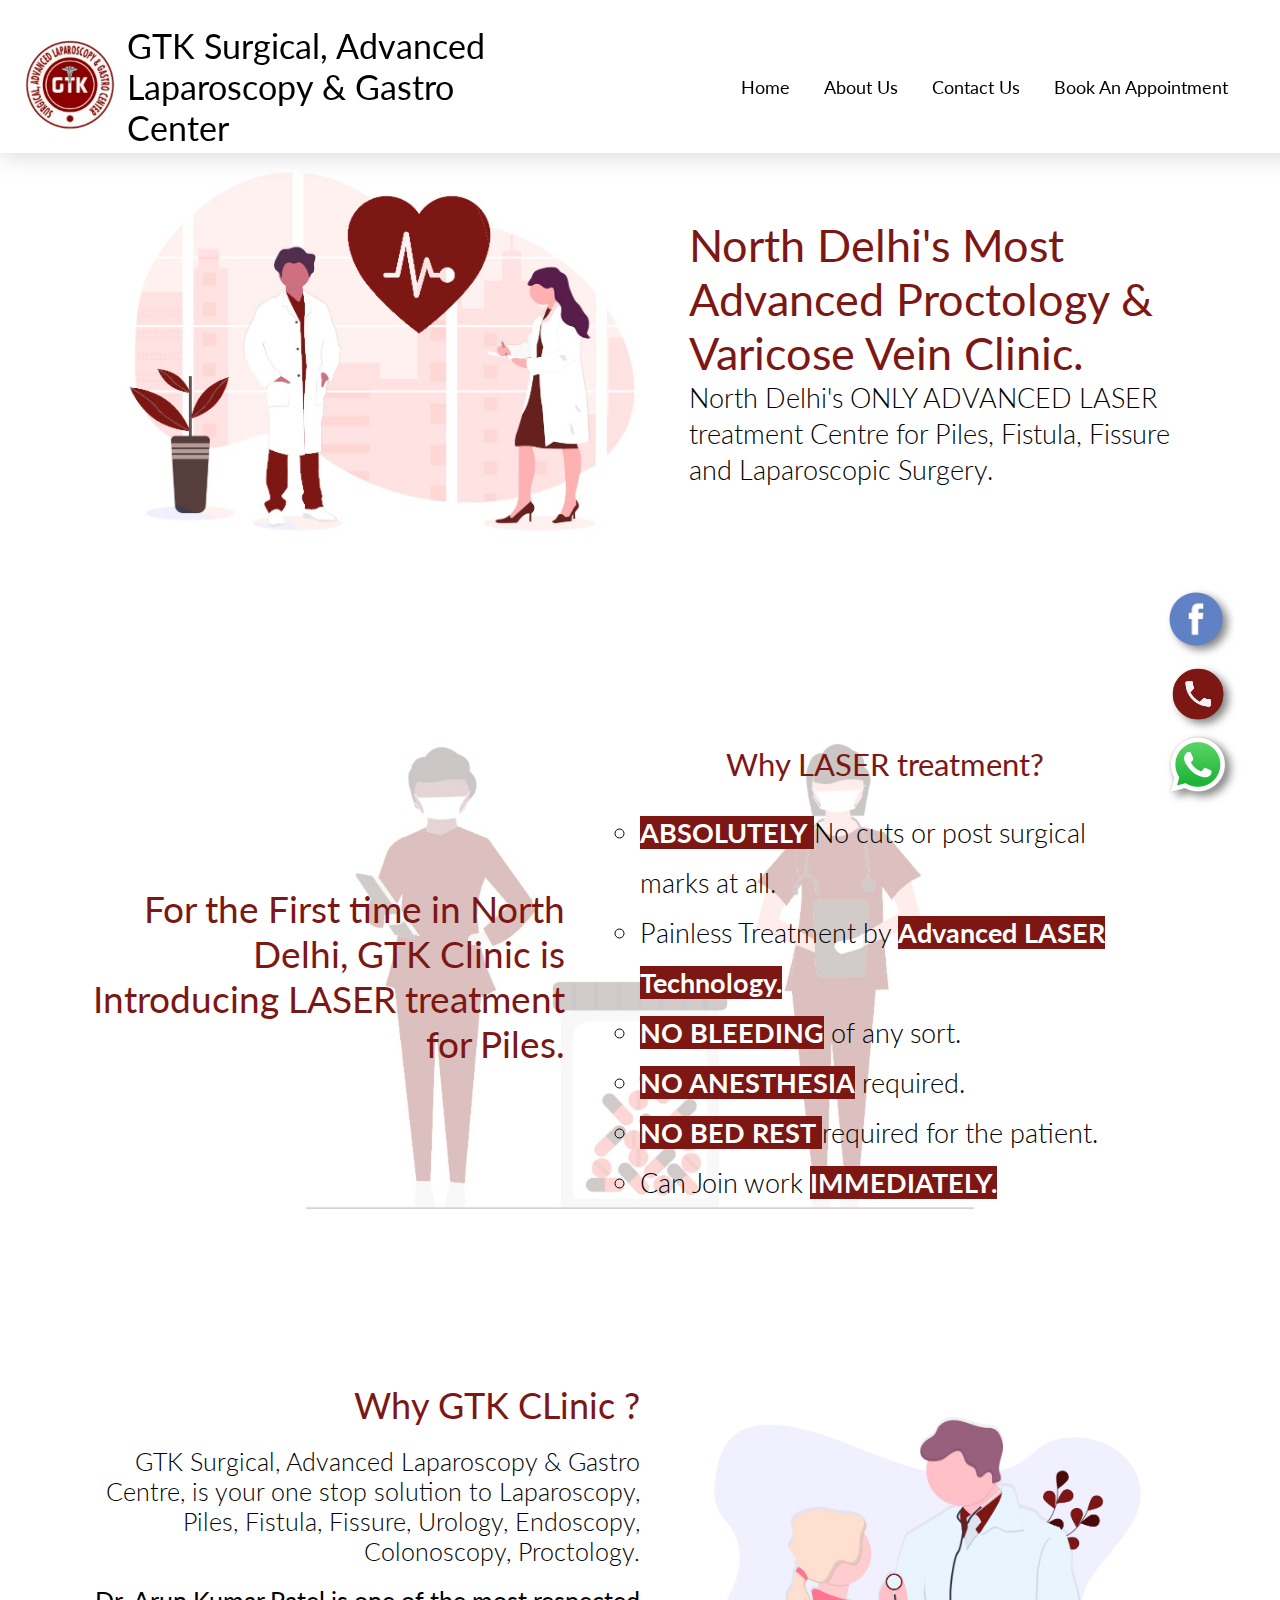
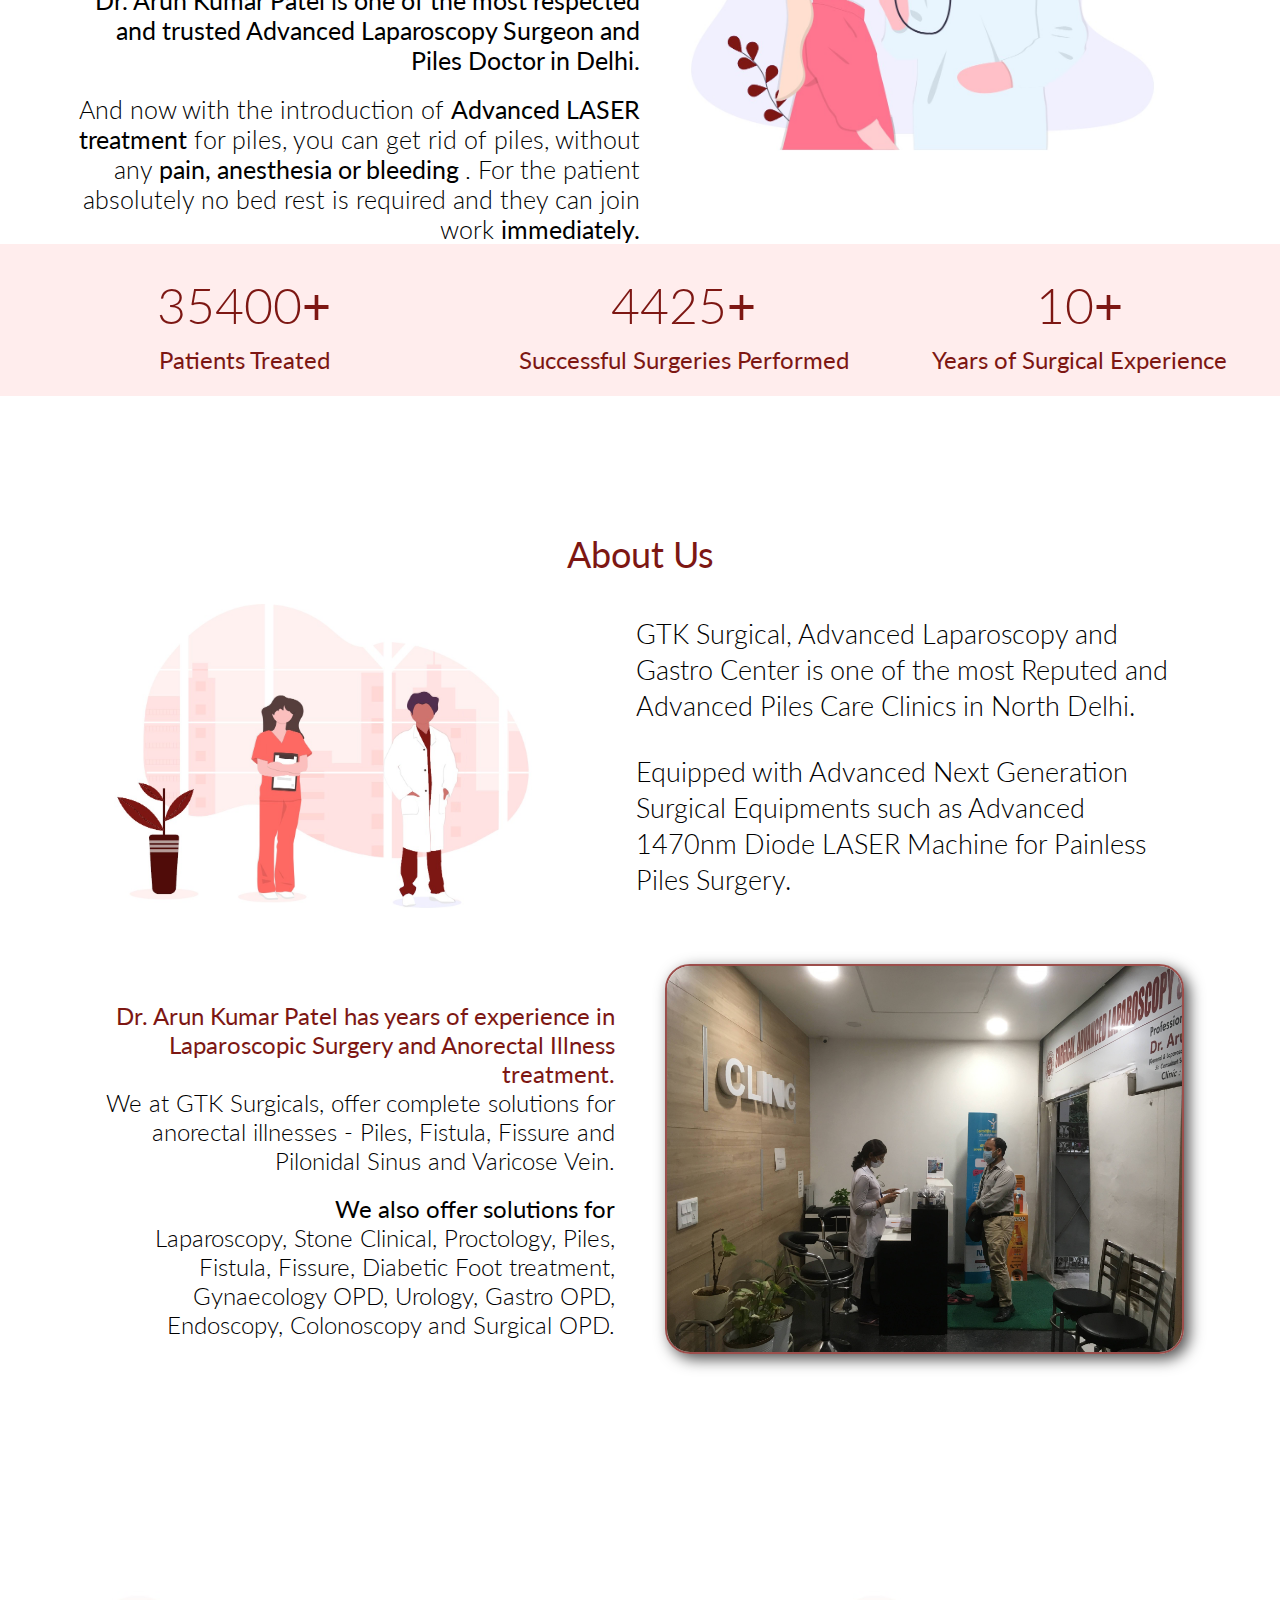
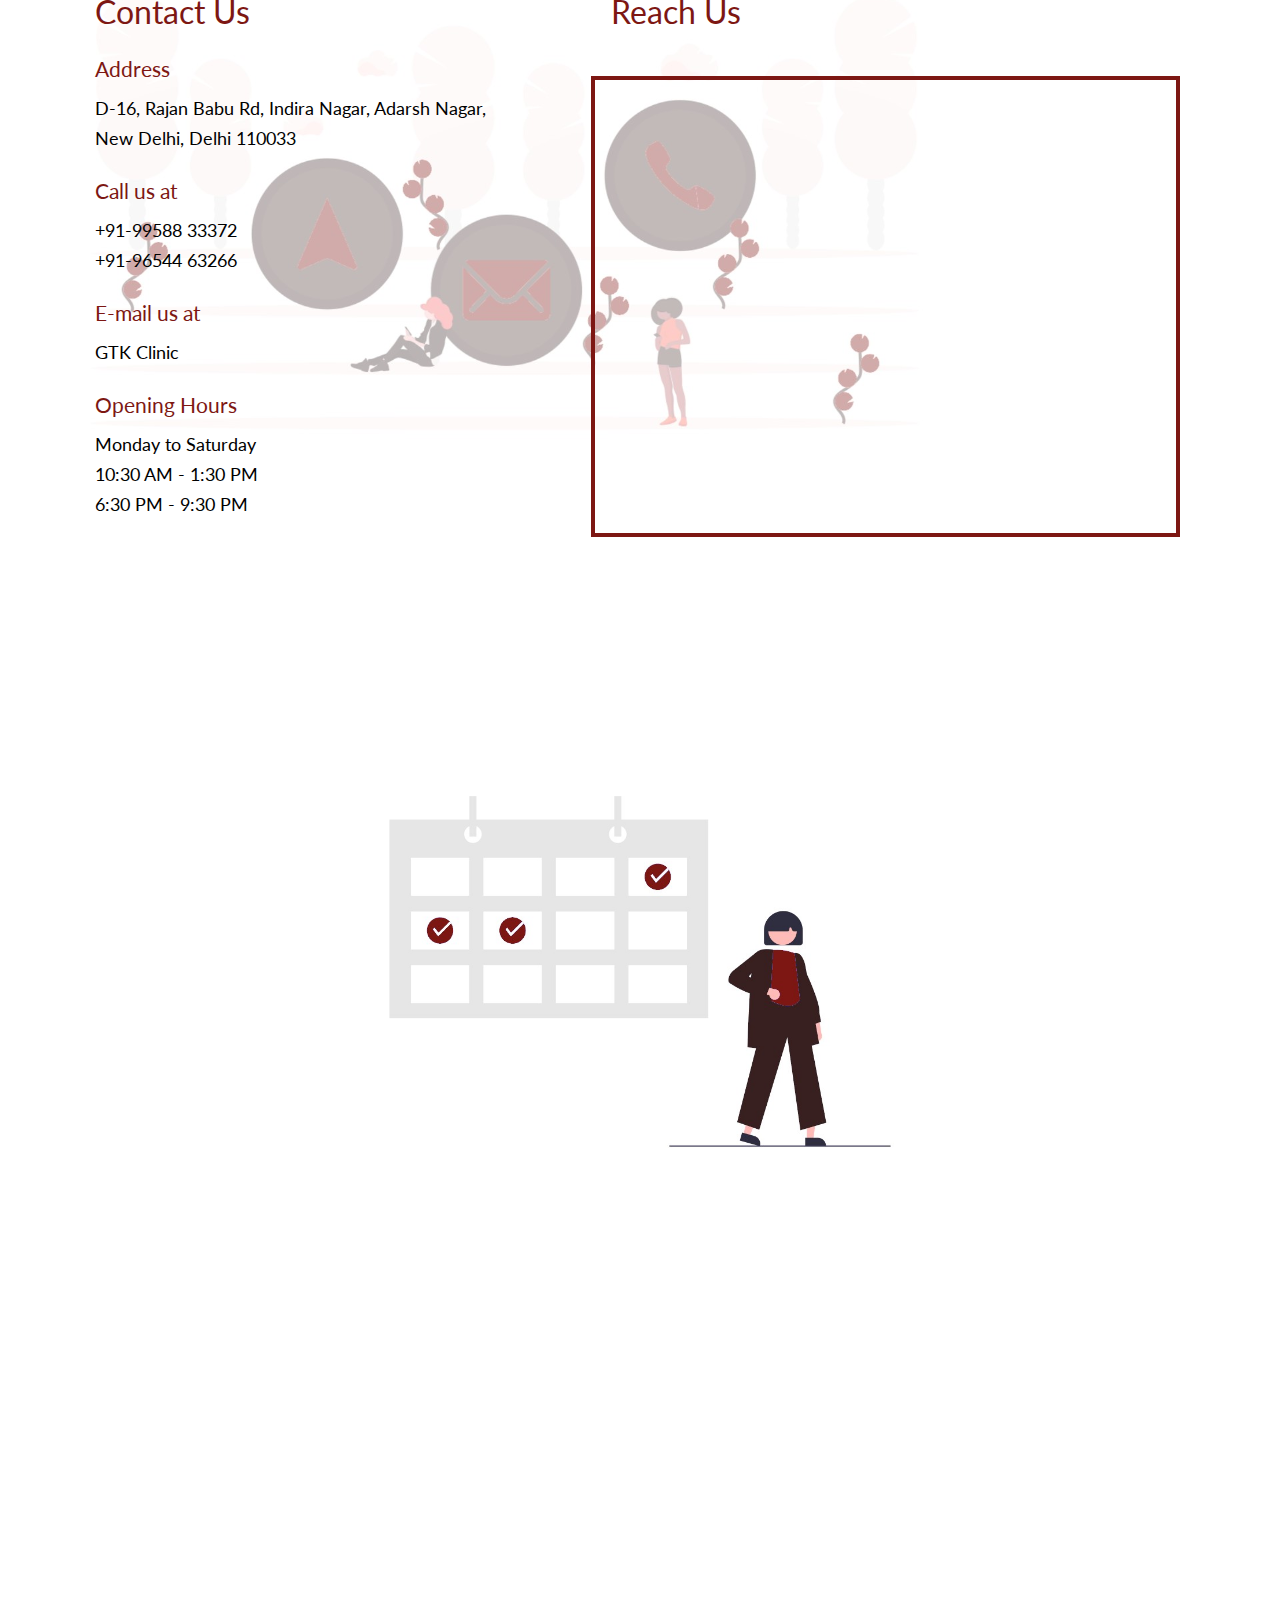
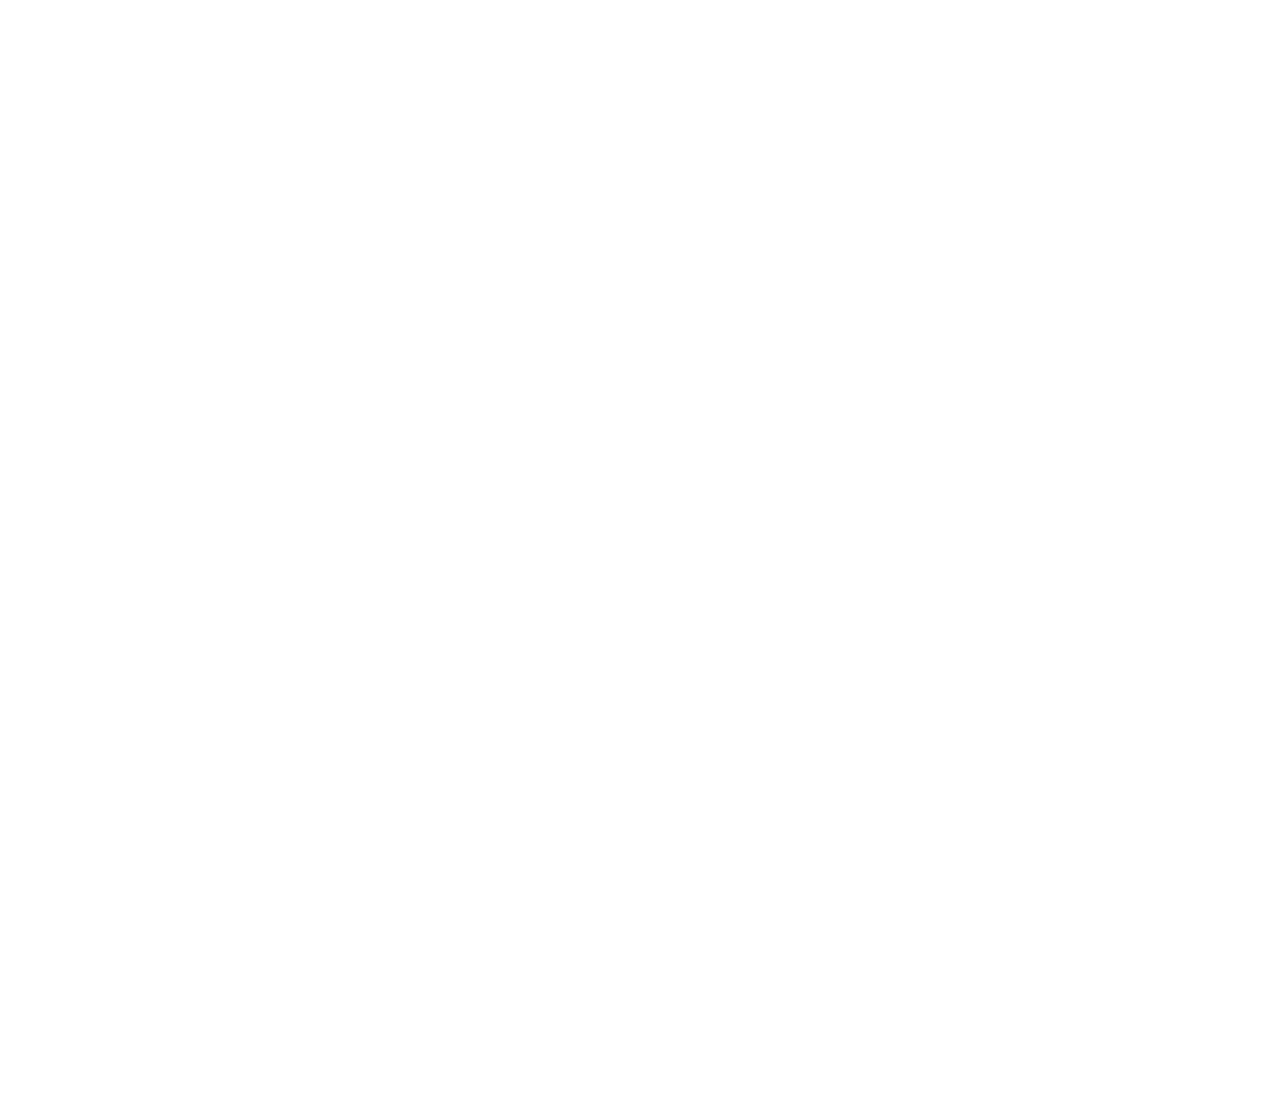
==== index.html @ ca964837 "update" ====
<!DOCTYPE html>
<html lang="en">

<head>
    <meta charset="UTF-8">
    <meta http-equiv="X-UA-Compatible" content="IE=edge">
    <meta name="viewport" content="width=device-width, initial-scale=1.0">
    <title>GTK Surgical, Advanced Laparoscopy & Gastro Center</title>
    <meta name="description" content="North Delhi's ONLY ADVANCED LASER treatment Centre for Piles, Fistula, Fissure and Laparoscopic Surgery.">
    <link rel="preconnect" href="https://fonts.googleapis.com">
    <link rel="preconnect" href="https://fonts.gstatic.com" crossorigin>
    <link href="https://fonts.googleapis.com/css2?family=Lato:wght@300;400;700&display=swap" rel="stylesheet">
    <link rel="stylesheet" href="./CSS/style.css">
</head>

<body>
    <nav class="navbar">
        <div class="logo">
            <img src="./img/logo.png" alt="">
        </div>
        <div class="logo-text">
            <h1>GTK Surgical, Advanced Laparoscopy & Gastro Center</h1>
        </div>
        <ul class="nav-list v-class-resp">
            <li><a href="#home">Home</a></li>
            <li><a href="#about">About Us</a></li>
            <!-- <li><a href="#events">Events</a></li> -->
            <li><a href="#contact">Contact Us</a></li>
            <li><a href="#book-d">Book An Appointment</a></li>
        </ul>
        <div id="burger">
            <!-- Open -->
            <div class="line"></div>
            <div class="line"></div>
            <div class="line"></div>
        </div>
    </nav>

    <div id="sidebar">
        <span id="close">
            <div class="line-s"></div>
            <div class="line-s"></div>
            <div class="line-s"></div>
        </span>
        <ul class="v-class-resp">
            <li><a href="#home">Home</a></li>
            <li><a href="#about">About Us</a></li>
            <!-- <li><a href="#events">Events</a></li> -->
            <li><a href="#contact">Contact Us</a></li>
            <li><a href="#book-m">Book An Appointment</a></li>
        </ul>
    </div>

    <div class="whatsapp">
        <a href="https://wa.me/919818085784" target="_blank"><img src="./img/WhatsApp.svg.png" alt=""></a>
    </div>
    <div class="Call">
        <a href="tel:+919818085784" target="_blank"><img src="./img/CALL-2.png" alt=""></a>
    </div>
    <div class="Facebook">
        <a href="https://www.facebook.com/GTKSurgicals" target="_blank"><img src="./img/Fb.png" alt=""></a>
    </div>

    <section id="home">
        <div class="home-container">
            <div class="home-container-1">
                <div class="home-container-1-content">
                    <h1>North Delhi's Most Advanced Proctology & Varicose Vein Clinic.</h1>
                    <p>North Delhi's ONLY ADVANCED LASER treatment Centre for Piles, Fistula, Fissure and Laparoscopic Surgery.</p>
                </div>
                <div class="home-container-1-img"><img src="./img/undraw_medicine_b1ol_red.jpg" alt=""></div>
            </div>
            <div class="home-container-2">
                <div class="home-container-2-head">
                    <h1>For the First time in North Delhi, GTK Clinic is Introducing LASER treatment for Piles.</h1>
                </div>
                <div class="home-container-2-pointers">
                    <h1>Why LASER treatment?</h1>
                    <ul class="home-2-pointers">
                        <li><span class="red-highlight-bold"> ABSOLUTELY </span>No cuts or post surgical marks at all.
                        </li>
                        <li>Painless Treatment by <span class="red-highlight-bold">Advanced LASER Technology.</span>
                        </li>
                        <li><span class="red-highlight-bold">NO BLEEDING</span> of any sort.</li>
                        <li><span class="red-highlight-bold">NO ANESTHESIA</span> required.</li>
                        <li><span class="red-highlight-bold">NO BED REST </span>required for the patient.</li>
                        <li>Can Join work <span class="red-highlight-bold">IMMEDIATELY.</span></li>
                    </ul>
                </div>
            </div>
            <div class="home-container-3">
                <div class="home-container-3-img"><img src="./img/undraw_doctor_kw5l_red.jpg" alt=""></div>
                <div class="home-container-3-content">
                    <h1>Why GTK CLinic ?</h1>
                    <br>
                    <p>GTK Surgical, Advanced Laparoscopy & Gastro Centre, is your one stop solution to Laparoscopy,
                        Piles, Fistula, Fissure, Urology, Endoscopy, Colonoscopy, Proctology.</p>
                    <br>
                    <p>
                        <b>Dr. Arun Kumar Patel is one of the most respected and trusted Advanced Laparoscopy Surgeon
                            and Piles Doctor in Delhi.</b>
                    </p>
                    <br>
                    <p>
                        And now with the introduction of <b>Advanced LASER treatment</b> for piles, you can get rid of
                        piles, without any <b> pain, anesthesia or bleeding </b>. For the patient absolutely no bed rest
                        is required and they can join work <b>immediately.</b>
                    </p>
                </div>
            </div>
        </div>
    </section>

    <div class="content">
        <div class="counter-content">
            <div class="counter-numerical">
                <div class="value" akhi="40000">0</div>
                <p>+</p>
            </div>
            <p>Patients Treated</p>
        </div>
        <div class="counter-content">
            <div class="counter-numerical">
                <div class="value" akhi="5000">0</div>
                <p>+</p>
            </div>
            <p>Successful Surgeries Performed</p>
        </div>
        <div class="counter-content">
            <div class="counter-numerical">
                <div class="value" akhi="10">0</div>
                <p>+</p>
            </div>
            Years of Surgical Experience
        </div>
    </div>


    <section id="about">
        <div class="about-container">
            <div class="about-container-1">
                <div class="about-1-header">
                    <h1>About Us</h1>
                    <div class="about-1-header-container">
                        <div class="about-1-header-container-img"><img src="./img/undraw_doctors_hwty_red.jpg" alt="">
                        </div>
                        <div class="about-1-header-container-text">
                            <p>GTK Surgical, Advanced Laparoscopy and Gastro Center is one of the most Reputed and Advanced Piles Care Clinics in North Delhi.</p>
                            <p>
                                Equipped with Advanced Next Generation Surgical Equipments such as Advanced 1470nm Diode LASER Machine for Painless Piles Surgery.
                            </p>
                        </div>
                    </div>
                </div>
            </div>
            <div class="about-container-2">
                <div class="about-2-content">
                    <p class="hline">
                        <b>
                            Dr. Arun Kumar Patel has years of experience in Laparoscopic Surgery and Anorectal Illness
                            treatment.
                        </b>
                    </p>
                    <p>
                        We at GTK Surgicals, offer complete solutions for anorectal illnesses - Piles, Fistula, Fissure
                        and Pilonidal Sinus and Varicose Vein.
                    </p>
                    <br>
                    <p>
                        <b>We also offer solutions for</b><br>
                        Laparoscopy, Stone Clinical, Proctology, Piles, Fistula, Fissure, Diabetic Foot treatment, Gynaecology OPD, Urology, Gastro OPD, Endoscopy, Colonoscopy and Surgical OPD.
                    </p>
                </div>
                <div class="about-2-slideshow">
                    <!-- Slideshow container -->
                    <div class="slideshow-container">

                        <!-- Full-width images with number and caption text -->
                        <div class="mySlides fade">
                            <!-- <div class="numbertext">1 / 3</div> -->
                            <img src="./img/IMG_3422.JPG" style="width:100%">
                            <!-- <div class="text">Caption Text</div> -->
                        </div>

                        <div class="mySlides fade">
                            <!-- <div class="numbertext">2 / 3</div> -->
                            <img src="./img/IMG_3421_c.jpg" style="width:100%">
                            <!-- <div class="text">Caption Two</div> -->
                        </div>

                        <div class="mySlides fade">
                            <!-- <div class="numbertext">3 / 3</div> -->
                            <img src="./img/IMG_3419.JPG" style="width:100%">
                            <!-- <div class="text">Caption Three</div> -->
                        </div>
                        <div class="mySlides fade">
                            <!-- <div class="numbertext">3 / 3</div> -->
                            <img src="./img/IMG_3420.JPG" style="width:100%">
                            <!-- <div class="text">Caption Three</div> -->
                        </div>

                        <!-- Next and previous buttons -->
                        <!-- <a class="prev" onclick="plusSlides(-1)">&#10094;</a> -->
                        <!-- <a class="next" onclick="plusSlides(1)">&#10095;</a>  -->
                    </div>
                    <br>

                    <!-- The dots/circles -->
                    <!-- <div style="text-align:center">
                        <span class="dot" onclick="currentSlide(1)"></span>
                        <span class="dot" onclick="currentSlide(2)"></span>
                        <span class="dot" onclick="currentSlide(3)"></span>
                    </div> -->
                </div>
            </div>
            <div class="about-container-3"></div>
        </div>
    </section>


    <section id="contact">
        <div class="contact-container">
            <div class="contact-content">
                <div class="contact-content-left">
                    <div class="left-header">
                        <h1>Contact Us</h1>
                    </div>
                    <div class="address">
                        <p>
                        <h3>Address</h3>
                        </p>
                        <p>D-16, Rajan Babu Rd, Indira Nagar, Adarsh Nagar, New Delhi, Delhi 110033</p>
                    </div>
                    <div class="phone">
                        <p>
                        <h3>Call us at</h3>
                        </p>
                        <p><a href="tel:+91-99588 33372">+91-99588 33372</a></p>
                        <p><a href="tel:+91-96544 63266">+91-96544 63266</a></p>
                    </div>
                    <div class="email">
                        <p>
                        <h3>E-mail us at</h3>
                        </p>
                        <p><a href="mailto:gtkclinic@gmail.com">GTK Clinic</a></p>
                    </div>
                    <div class="clinic-timings">
                        <p>
                        <h3>Opening Hours</h3>
                        </p>
                        <p>Monday to Saturday</p>
                        <p>10:30 AM - 1:30 PM</p>
                        <p>6:30 PM - 9:30 PM</p>
                    </div>

                </div>
                <div class="contact-content-right">
                    <div class="map-header">
                        <h1>Reach Us</h1>
                    </div>
                    <div class="map"><iframe
                            src="https://www.google.com/maps/embed?pb=!1m18!1m12!1m3!1d3499.0577802603107!2d77.16928825044468!3d28.717819186880586!2m3!1f0!2f0!3f0!3m2!1i1024!2i768!4f13.1!3m3!1m2!1s0x390d017f45d0a50b%3A0x5ab792e0870e520f!2sGTK%20Surgical%20%26%20Advance%20Laproscopic%20Center!5e0!3m2!1sen!2sin!4v1617884193124!5m2!1sen!2sin"
                            width="630" height="450" style="border:0;" allowfullscreen="" loading="lazy"></iframe></div>
                </div>
            </div>
        </div>
    </section>


    <section id="book-d">
        <div class="book-container-1"><img src="./img/undraw_Online_calendar_re_wk3t_red.jpg" alt=""></div>
        <div class="book-container-2"><iframe
                src="https://docs.google.com/forms/d/e/1FAIpQLSe1_l9ccn4W47VpkXUBAE_i2mpVIe5h_scZCco3mriJLt4jww/viewform?embedded=true"
                width="1280" height="1500" frameborder="0" marginheight="0" marginwidth="0"></iframe></div>
    </section>
    <section id="book-m">
        <div class="book-container-1"><img src="./img/undraw_Online_calendar_re_wk3t_red.jpg" alt=""></div>
        <div class="book-container-2"><iframe
                src="https://docs.google.com/forms/d/e/1FAIpQLSe1_l9ccn4W47VpkXUBAE_i2mpVIe5h_scZCco3mriJLt4jww/viewform?embedded=true"
                width="300" height="1800" frameborder="0" marginheight="0" marginwidth="0"></iframe></div>
    </section>

    <script src="./Script/script.js"></script>
</body>

</html>
---- CSS/style.css ----
* {
  margin: 0;
  padding: 0;
  font-family: "Lato", sans-serif;
  font-weight: 400;
}
html {
  scroll-behavior: smooth;
}
html a {
  text-decoration: none;
  color: black;
}
::selection {
  color: white;
  background: rgb(125, 23, 19);
}
.red-highlight-bold {
  color: white;
  background-color: rgb(125, 23, 19);
  font-weight: 700;
}

/* NAVBAR */

.navbar {
  display: flex;
  /* border: 2px solid red; */
  width: 100%;
  align-items: center;
  padding: 25px 45px 5px 25px;
  position: fixed;
  background-color: rgb(255, 255, 255);
  top: 0;
  z-index: 5;
  box-shadow: 0px 0px 25px rgb(209, 208, 208);
}
.logo{
  width: 110px;
  /* border: 2px solid green; */
}
.logo img {
  width: 90px;
  align-items: center;
  /* z-index: 8; */
}
.nav-list a {
  cursor: pointer;
  color: black;
  text-decoration: none;
  text-align: center;
  justify-content: center;
  border: 2px solid rgba(255, 255, 255, 0);
  font-size: 18px;
  padding: 5px 5px 7px 5px;
  margin: 3px 10px;
  border-radius: 5px;
  transition: all 0.3s;
}
.nav-list a:hover {
  color: white;
  background-color: rgb(125, 23, 19);
}
.nav-list {
  padding-right: 60px;
  display: flex;
  width: 100%;
  justify-content: flex-end;
  /* border: 2px solid green; */
}
.nav-list li {
  list-style: none;
  /* border: 2px solid pink; */
}
.logo-text h1 {
  padding: 0 0 0 12px;
  font-size: 34px;
  font-weight: 400;
}
#burger {
  display: none;
}
#sidebar {
  display: none;
}

/* WHATSAPP CHAT */
.whatsapp {
  width: 64px;
  position: fixed;
  bottom: 100px;
  right: 50px;
  z-index: 5;
}
.whatsapp img {
  width: 100%;
  filter: drop-shadow(5px 4px 4px #3b3b3b9f);
}

/* CALL ICON */
.Call {
  width: 64px;
  position: fixed;
  bottom: 171px;
  right: 50px;
  z-index: 5;
}
.Call img {
  width: 100%;
  filter: drop-shadow(5px 4px 4px #3b3b3b9f);
}

/* Facebook ICON */
.Facebook {
  width: 72px;
  position: fixed;
  bottom: 242px;
  right: 48px;
  z-index: 5;
}
.Facebook img {
  width: 100%;
  filter: drop-shadow(5px 4px 4px #3b3b3b9f);
}

/* HOME SECTION */
#home {
  /* border: 2px solid red; */
  /* height: 400px; */
  padding-top: 136px;
}
.home-container {
  padding: 0 75px 0 75px;
}
.home-container-1 {
  display: flex;
  flex-direction: row-reverse;
}
.home-container-1-content {
  display: flex;
  flex-direction: column;
  text-align: left;
  /* align-items: right; */
  justify-content: center;
  width: 100%;
}
.home-container-1-content h1 {
  font-size: 45px;
  color: rgb(125, 23, 19);
}
.home-container-1-content p {
  font-weight: 300;
  font-size: 27px;
  line-height: 36px;
}
/* .home-container-1-img{
    border: 2px solid green;
    width: 50%;
} */
.home-container-1-img img {
  width: 100%;
}

.home-container-2 {
  /* border: 2px solid red; */
  background-image: url("/img/Web_Photo_Editor.jpg");
  background-position: center;
  background-repeat: no-repeat;
  background-size: 75%;
  display: flex;
  padding: 100px 0 100px 0;
  /* flex-direction: row-reverse; */
  /* height: 5000px; */
}
.home-container-2-head {
  /* border: 2px solid red; */
  display: flex;
  justify-content: center;
  text-align: right;
  align-items: center;
  width: 100%;
}
.home-container-2-head h1 {
  font-size: 37px;
  color: #7d1713;
}
.home-container-2-pointers {
  display: flex;
  flex-direction: column;
  width: 100%;
  padding: 75px;
  align-items: center;
  justify-content: center;
}
.home-container-2-pointers h1 {
  font-size: 31px;
  color: rgb(125, 23, 19);
  padding-bottom: 25px;
}
.home-2-pointers li {
  font-size: 27px;
  line-height: 50px;
  font-weight: 300;
  list-style: circle;
}

.home-container-3 {
  display: flex;
  flex-direction: row-reverse;
}
.home-container-3-img {
  /* border: 2px solid black; */
  width: 100%;
}
.home-container-3-img img {
  width: 100%;
}
.home-container-3-content {
  display: flex;
  flex-direction: column;
  justify-content: right;
  align-items: right;
  width: 100%;
  text-align: right;
}
.home-container-3-content h1 {
  font-size: 36px;
  color: rgb(125, 23, 19);
}
.home-container-3-content p {
  font-size: 25px;
  font-weight: 300;
}

/* CSS Counter */
.content {
  display: flex;
  justify-content: center;
  align-items: center;
  background: rgb(255, 237, 237);
  /* height: 120px; */
}
.value {
  font-size: 50px;
  display: block;
  font-weight: 300;
  color: #7d1713;
}
.counter-numerical {
  font-size: 50px;
  display: flex;
  font-weight: 300;
  color: #7d1713;
  margin: 10px 140px;
}
.counter-content {
  text-align: center;
  font-size: 24px;
  color: rgb(125, 23, 19);
  margin-top: 21px;
  margin-bottom: 22px;
}

/* ABOUT SECTION */
#about {
  /* border: 2px solid blue; */
  /* height: 400px; */
  padding-top: 136px;
}
.about-container {
  /* border: 2px solid red; */
  padding: 0 75px 10px 75px;
}
.about-1-header h1 {
  text-align: center;
  font-size: 36px;
  color: rgb(125, 23, 19);
}
.about-1-header-container {
  display: flex;
}
/* .about-1-header-container-img{
    border: 2px solid green;
    width: 50%;
} */
.about-1-header-container-img img {
  width: 100%;
}
.about-1-header-container-text {
  /* justify-content: center; */
  margin: 0 0 0 50px;
  display: flex;
  flex-direction: column;
  /* align-items: center; */
  justify-content: center;
}
.about-1-header-container-text p {
  font-weight: 300;
  font-size: 27px;
  line-height: 36px;
  margin: 15px;
}

.about-container-2 {
  /* border: 2px solid red; */
  display: flex;
  /* padding-top: 50px; */
}
/* * {box-sizing:border-box} */

.about-2-slideshow {
  width: 100%;
  padding: 25px;
  /* height: 1000px; */
}

/* Slideshow container */
.slideshow-container {
  width: 100%;
  position: relative;
  /* border: 2px solid green; */
  /* height: 1000px; */
  /* margin: auto; */
}
.slideshow-container img {
  box-shadow: 5px 5px 15px rgb(78, 77, 77);
  border: 2px solid rgba(125, 23, 19, 0.76);
  border-radius: 25px;
}

/* Hide the images by default */
.mySlides {
  display: none;
}

/* Next & previous buttons */
/* .prev, .next {
  cursor: pointer;
  position: absolute;
  top: 50%;
  width: auto;
  margin-top: -22px;
  padding: 16px;
  color: white;
  font-weight: bold;
  font-size: 18px;
  transition: 0.6s ease;
  border-radius: 0 3px 3px 0;
  user-select: none;
} */

/* Position the "next button" to the right */
/* .next {
  right: 0;
  border-radius: 3px 0 0 3px;
} */

/* On hover, add a black background color with a little bit see-through */
/* .prev:hover, .next:hover {
  background-color: rgba(0,0,0,0.8);
} */

/* Caption text */
/* .text {
  color: #f2f2f2;
  font-size: 15px;
  padding: 8px 12px;
  position: absolute;
  bottom: 8px;
  width: 100%;
  text-align: center;
} */

/* Number text (1/3 etc) */
/* .numbertext {
  color: #f2f2f2;
  font-size: 12px;
  padding: 8px 12px;
  position: absolute;
  top: 0;
} */

/* The dots/bullets/indicators */
/* .dot {
  cursor: pointer;
  height: 15px;
  width: 15px;
  margin: 0 2px;
  background-color: #bbb;
  border-radius: 50%;
  display: inline-block;
  transition: background-color 0.6s ease;
} */

/* .active, .dot:hover {
  background-color: #717171;
} */

/* Fading animation */
.fade {
  -webkit-animation-name: fade;
  -webkit-animation-duration: 1.5s;
  animation-name: fade;
  animation-duration: 1.5s;
}

@-webkit-keyframes fade {
  from {
    opacity: 0;
  }
  to {
    opacity: 1;
  }
}

@keyframes fade {
  from {
    opacity: 0;
  }
  to {
    opacity: 1;
  }
}

.about-2-content {
  /* border: 2px solid blue; */
  width: 100%;
  display: flex;
  flex-direction: column;
  justify-content: center;
  /* align-items: center; */
  padding: 25px;
}
.about-2-content p {
  font-size: 24px;
  font-weight: 300;
  text-align: right;
  /* border: 2px solid red; */
}
.hline {
  text-align: right;
  color: rgb(125, 23, 19);
  /* font-weight: bolder; */
  /* font-size: 26px; */
}

/* CONTACT SECTION */
#contact {
  /* border: 2px solid green; */
  /* height: 400px; */
  padding-top: 136px;
  background-image: url("/img/Untitledn.jpg");
  background-position: center;
  /* transform: scaleX(-1); */
  background-size: 100%;
  /* opacity: 0.5; */
}
/* .contact-container{
    border: 2px solid red;
    background-color: rgba(125, 23, 19, 0.137);
} */
.contact-content {
  display: flex;
  /* border: 2px solid red; */
  padding: 0 75px 25px 50px;
}
.contact-content-left {
  width: 40%;
  padding: 45px;
  /* border: 2px solid red; */
}
.left-header {
  /* border: 2px solid blue; */
  margin-bottom: 25px;
}
.left-header h1 {
  color: rgb(125, 23, 19);
  font-size: 32px;
  font-weight: 400;
}
.address {
  margin: 25px 0px;
  font-size: 18px;
}
.address p {
  line-height: 30px;
}
.address h3 {
  margin-bottom: 12px;
  color: rgb(125, 23, 19);
  font-size: 21px;
}
.phone {
  margin: 25px 0px;
  font-size: 18px;
}
.phone p a {
  line-height: 30px;
}
.phone h3 {
  margin-bottom: 12px;
  color: rgb(125, 23, 19);
  font-size: 21px;
}
.email {
  margin: 25px 0px;
  font-size: 18px;
}
.email p a {
  line-height: 30px;
}
.email h3 {
  margin-bottom: 12px;
  color: rgb(125, 23, 19);
  font-size: 21px;
}
.clinic-timings {
  margin: 25px 0px;
  font-size: 18px;
}
.clinic-timings p {
  line-height: 30px;
}
.clinic-timings h3 {
  margin-bottom: 12px;
  color: rgb(125, 23, 19);
  font-size: 21px;
}

.contact-content-right {
  width: 60%;
  /* border: 2px solid blue; */
}
.map-header {
  margin: 45px;
}
.map-header h1 {
  color: rgb(125, 23, 19);
  font-size: 32px;
  font-weight: 400;
}
.map {
  border: 4px solid rgb(125, 23, 19);
  /* display: block; */
  margin: 5px 25px;
}
.map iframe {
  width: 100%;
}

/* BOOK SECTION */
#book-d {
  /* border: 2px solid yellow; */
  /* height: 400px; */
  /* justify-content: center; */
  /* width: 100%; */
  padding-top: 136px;
  display: flex;
  flex-direction: column;
  justify-content: center;
  align-items: center;
}
.book-container-1 {
  display: flex;
  justify-content: center;
  align-items: center;
  width: 100%;
}
.book-container-1 img {
  /* text-align: center; */
  width: 50%;
}
#book-m {
  display: none;
}

/* #book iframe{
    border: 2px solid red;

} */

/* Responsive Design */

@media screen and (max-width: 900px) {
  #burger {
    display: block;
    text-align: right;
    position: absolute;
    right: 10px;
    /* margin-left: 450px; */
    border: 4px solid #7d1713;
  }
  .line {
    border-bottom: 4px solid #7d1713;
    width: 21px;
    height: 1px;
    margin: 3px 3px;
  }
  .line-s {
    border-bottom: 3px solid #7d1713;
    width: 21px;
    height: 1px;
    margin: 4px 3px;
  }

  #sidebar {
    color: #7d1713;
    padding: 50px;
    position: fixed;
    right: 0;
    /* top: 150px; */
    z-index: 6;
    height: 100vh;
    width: 300px;
    background-color: white;
  }

  #close {
    position: absolute;
    right: 10px;
    border: 4px solid #7d1713;
    /* width: 21px; */
    /* height: 1px; */
    padding: 3px 3px;
  }

  #sidebar .v-class-resp {
    list-style-type: none;
  }

  #sidebar a {
    text-decoration: none;
    color: #6f8b99;
    font-size: 18px;
    padding: 10px 0;
    font-family: "Quicksand", sans-serif;
    line-height: 27px;
  }

  #sidebar.open {
    display: block;
  }

  .nav-list {
    display: none;
  }
  .navbar {
    width: fit-content;
    /* padding: 0; */
  }
  .nav-list {
    width: fit-content;
  }
  .logo-text h1 {
    font-size: 27px;
  }
  .whatsapp{
    bottom: 50px;
    right: 25px;
  }
  .Call{
      bottom: 120px;
      right: 25px;
  }

  #home {
    padding-top: 150px;
    /* display: none; */
  }
  .home-container {
    padding: 0 20px 0 20px;
  }
  .home-container-1 {
    flex-direction: column-reverse;
  }
  .home-container-1-content h1 {
    font-size: 32px;
    color: rgb(125, 23, 19);
  }
  .home-container-1-content p {
    font-size: 21px;
  }

  .home-container-2 {
    flex-direction: column;
  }
  .home-container-2-head {
    /* border: 2px solid red; */
    display: flex;
    justify-content: center;
    text-align: left;
    align-items: center;
    width: 100%;
  }
  .home-container-2-head h1 {
    font-size: 29px;
  }
  .home-container-2-pointers {
    padding: 25px;
  }
  .home-container-2-pointers h1 {
    font-size: 24px;
  }
  .home-2-pointers li {
    font-size: 18px;
    line-height: 36px;
    font-weight: 300;
    list-style: circle;
  }
  .home-container-3 {
    flex-direction: column;
  }
  .home-container-3-content {
    justify-content: left;
    align-items: left;
    width: 100%;
    text-align: left;
    margin-bottom: 72px;
  }
  .home-container-3-content h1 {
    font-size: 29px;
  }
  .home-container-3-content p {
    font-size: 19px;
  }

  /* Counter */
  .content {
    flex-direction: column;
    /* height: 100vh; */
  }
  .value{
      font-size: 36px;
  }
  .counter-numerical{
      font-size: 36px;
  }
  .counter-content {
    margin: 40px;
  }

  /* About */
  .about-container {
    padding: 0 25px 10px 25px;
  }
  .about-1-header h1 {
    font-size: 29px;
  }
  .about-1-header-container {
    flex-direction: column;
  }
  .about-1-header-container-text p {
    font-size: 19px;
  }
  .about-container-2 {
    flex-direction: column-reverse;
  }
  .about-2-content {
    padding: 25px;
  }
  .about-2-content p {
    font-weight: 300;
    font-size: 19px;
    line-height: 36px;
    margin: 15px;
    text-align: left;
  }

  /* Contact */
  #contact {
    background-image: none;
  }
  .contact-content {
    flex-direction: column;
    padding: 0 25px 15px 50px;
  }
  .contact-content-right {
    width: 100%;
  }

  /* Booking */
  #book-d {
    display: none;
  }
  #book-m {
    display: flex;
    flex-direction: column;
  }
  .book-container-1 img {
    /* text-align: center; */
    width: 100%;
  }
}
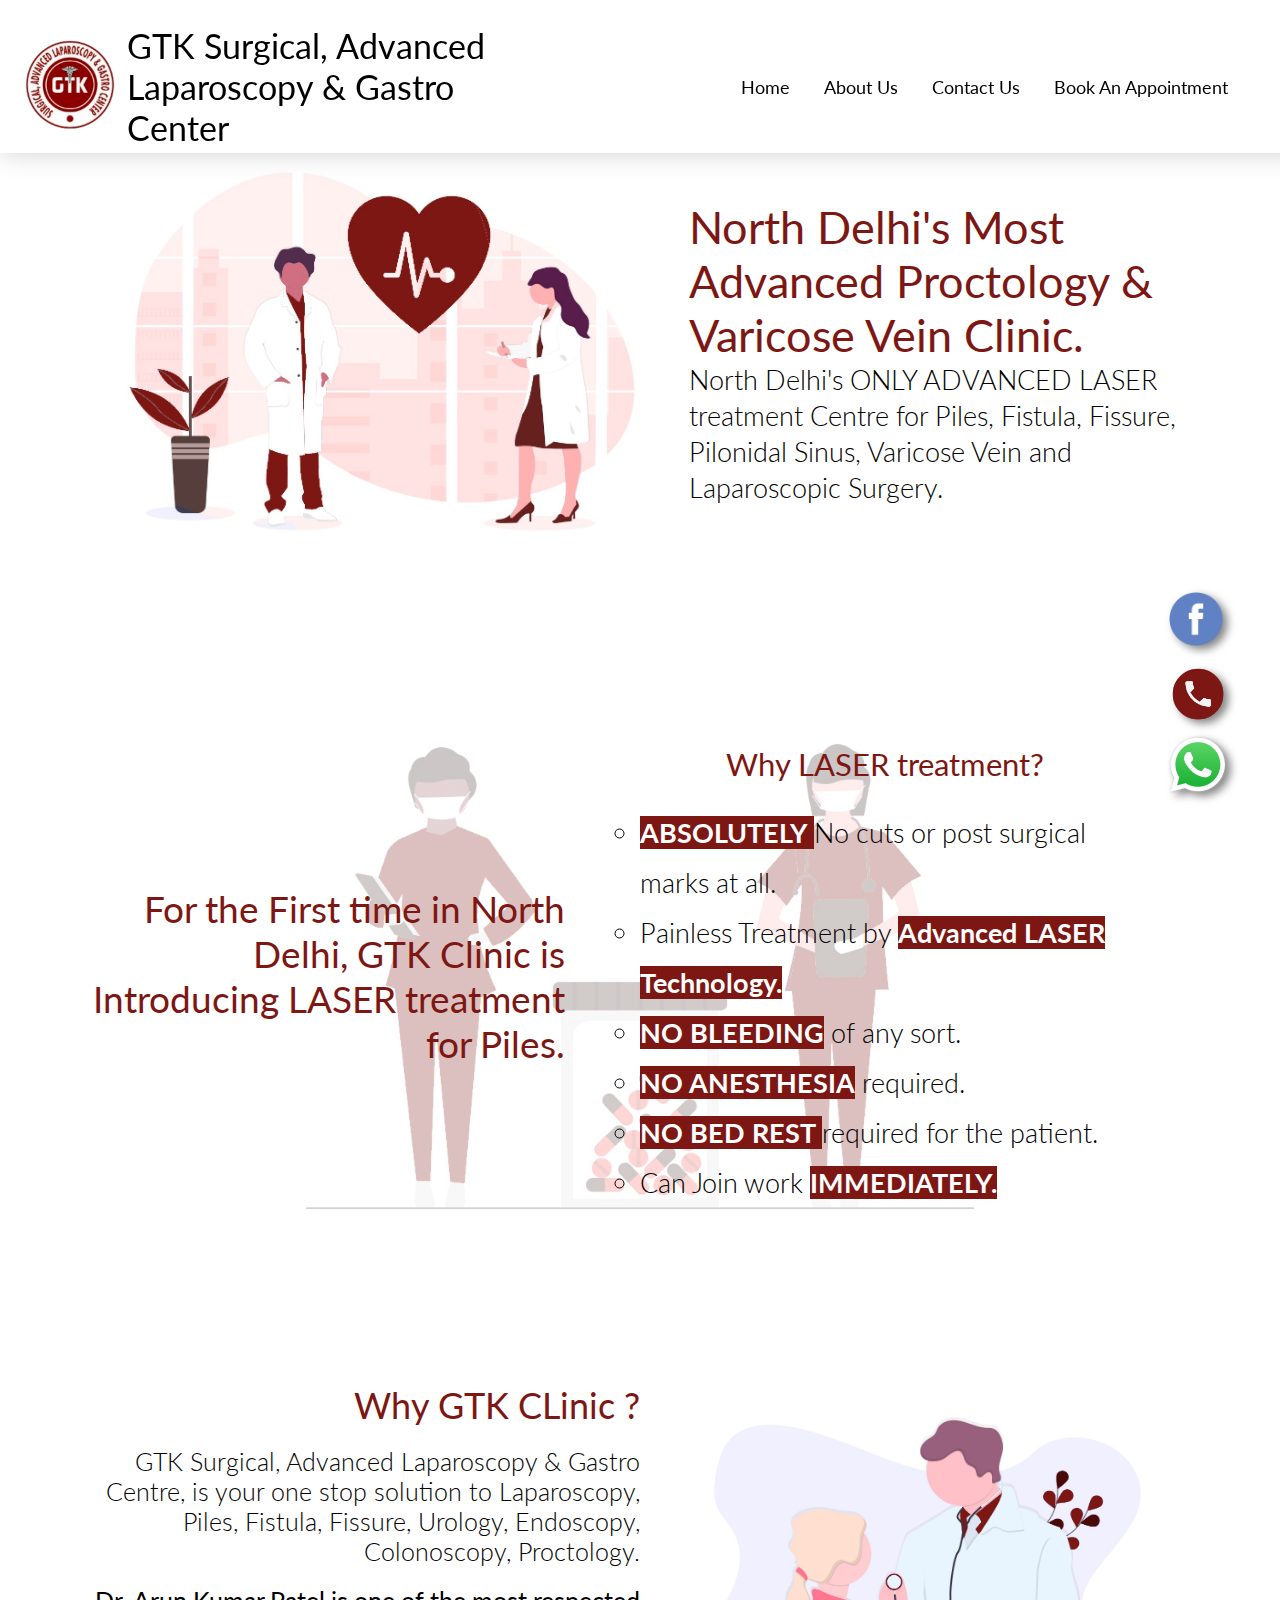
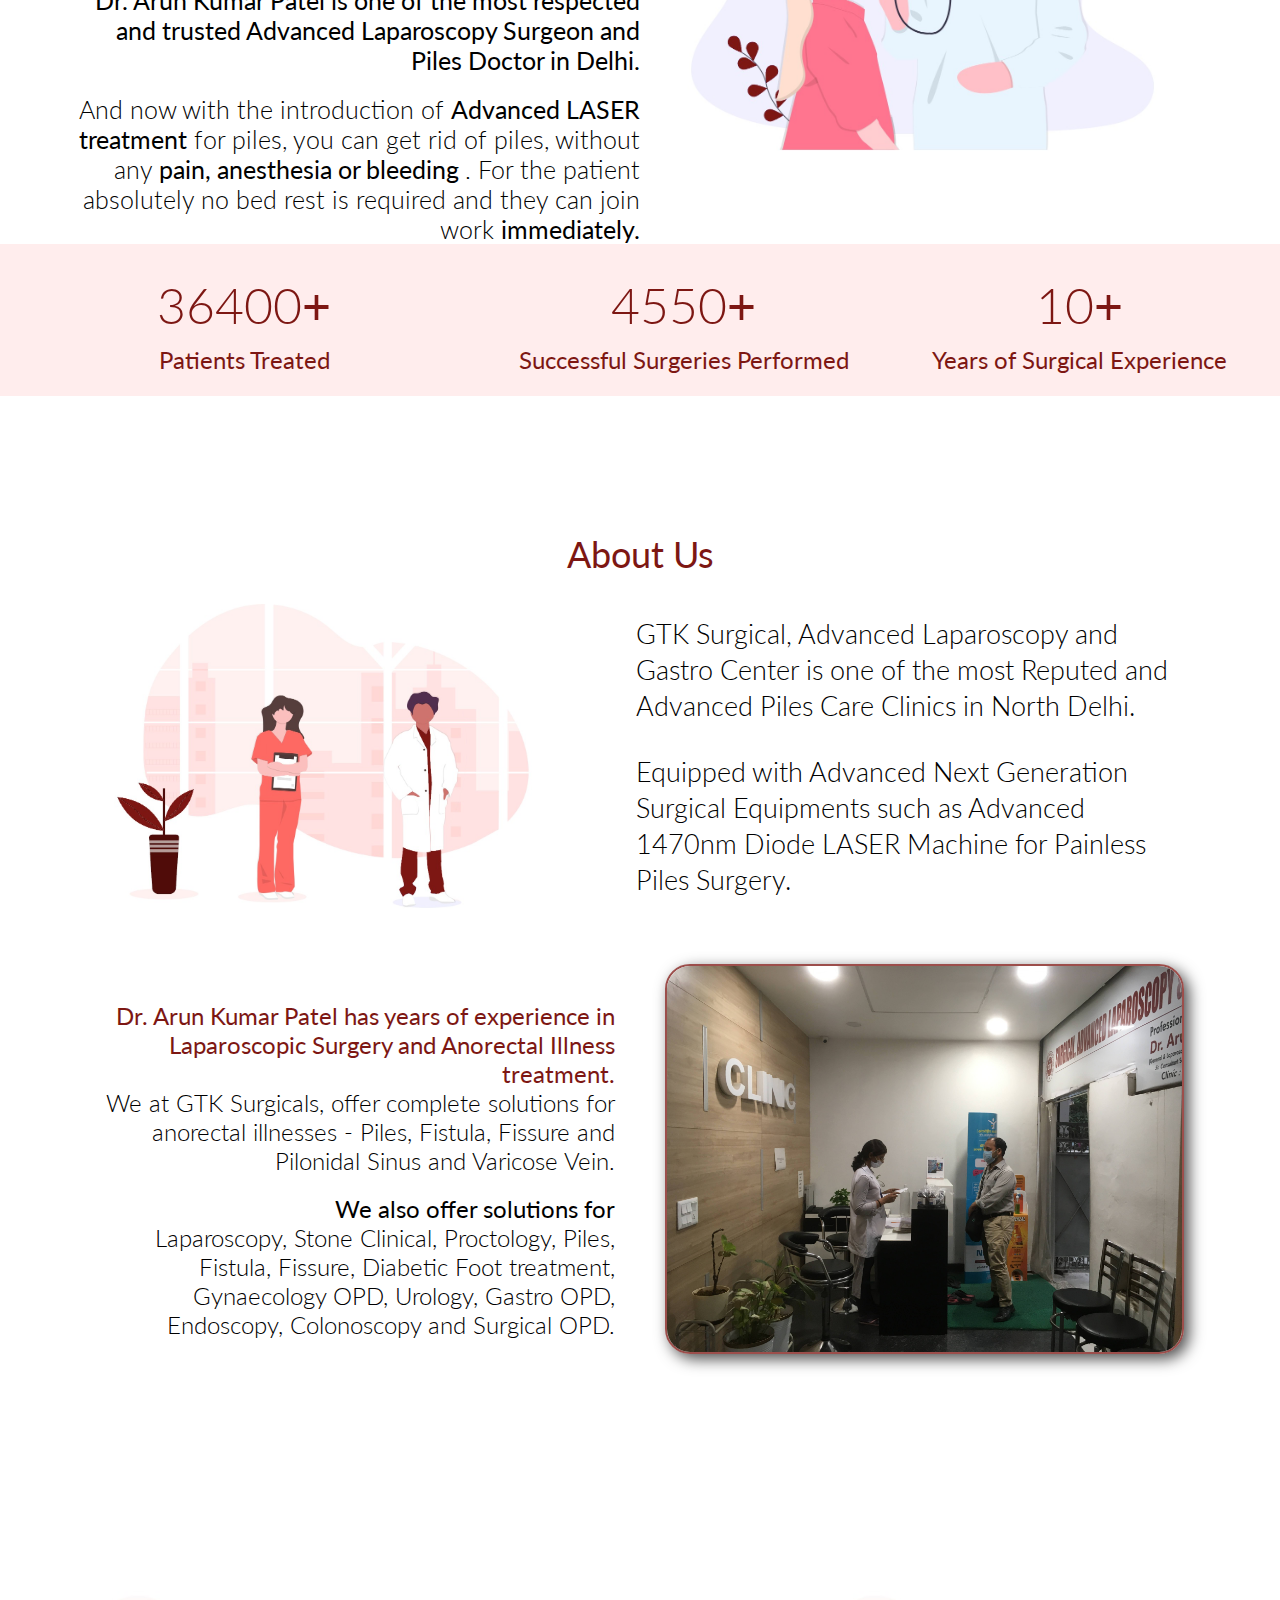
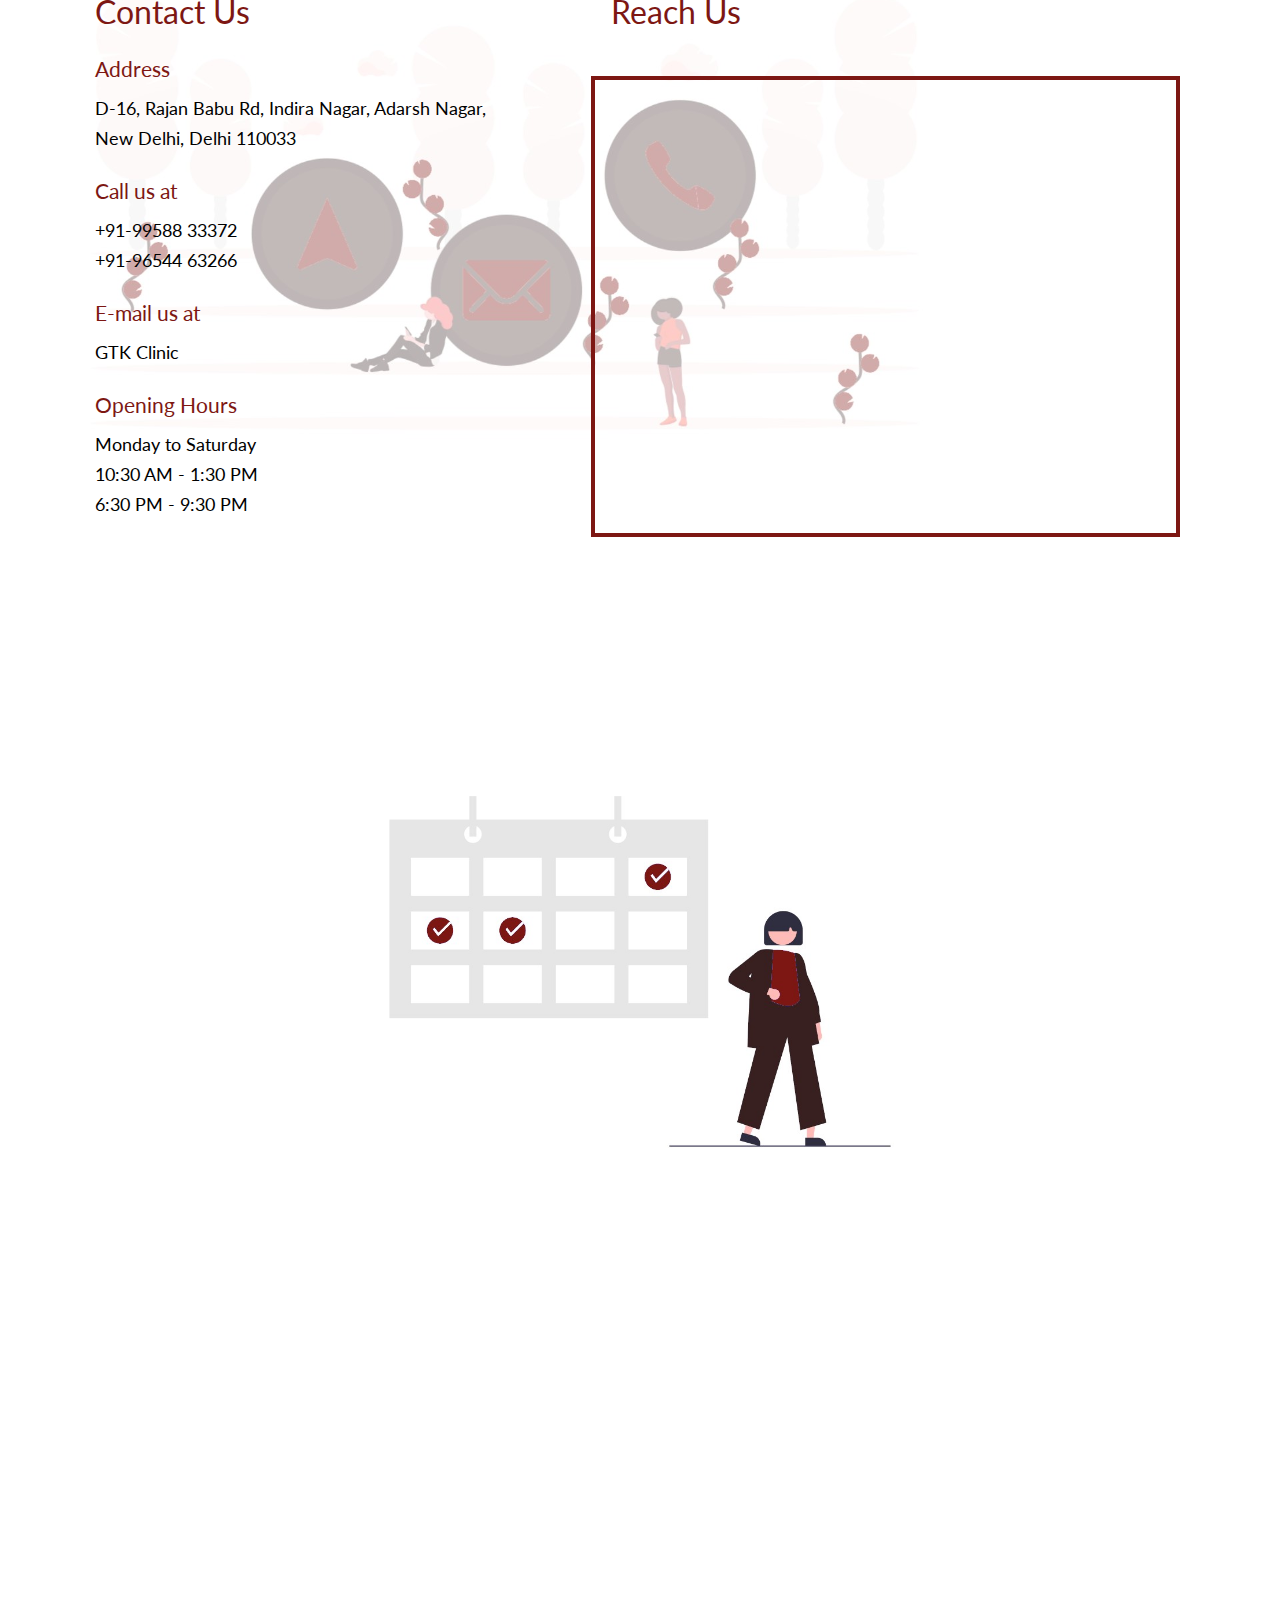
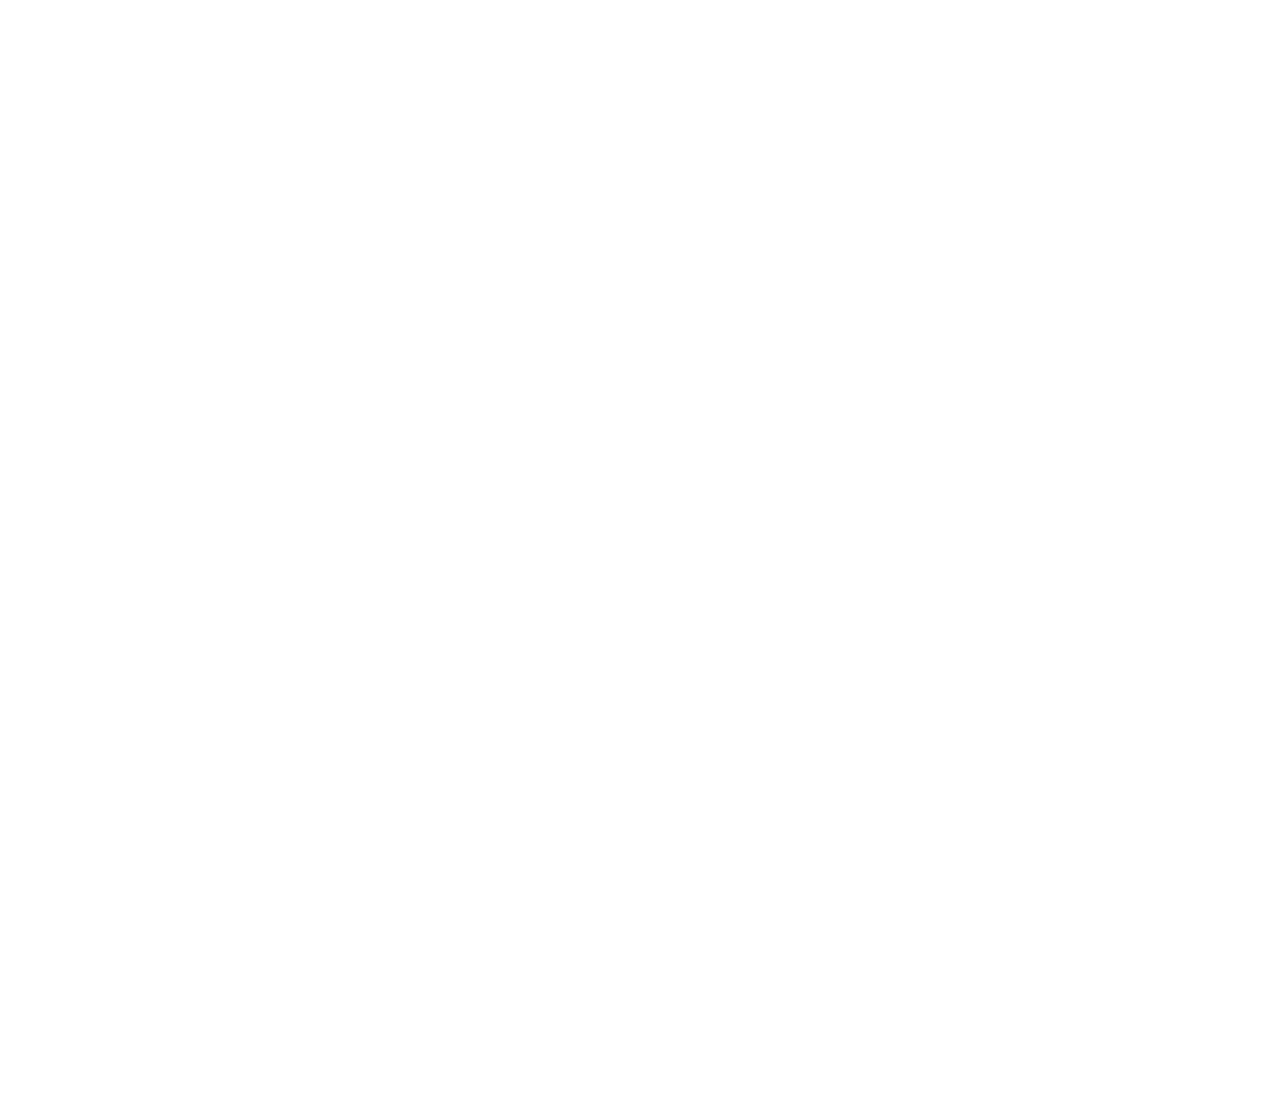
==== commit 1ca1ef6b: "Update index.html" ====
--- a/index.html
+++ b/index.html
@@ -66,7 +66,7 @@
             <div class="home-container-1">
                 <div class="home-container-1-content">
                     <h1>North Delhi's Most Advanced Proctology & Varicose Vein Clinic.</h1>
-                    <p>North Delhi's ONLY ADVANCED LASER treatment Centre for Piles, Fistula, Fissure and Laparoscopic Surgery.</p>
+                    <p>North Delhi's ONLY ADVANCED LASER treatment Centre for Piles, Fistula, Fissure, Pilonidal Sinus, Varicose Vein and Laparoscopic Surgery.</p>
                 </div>
                 <div class="home-container-1-img"><img src="./img/undraw_medicine_b1ol_red.jpg" alt=""></div>
             </div>
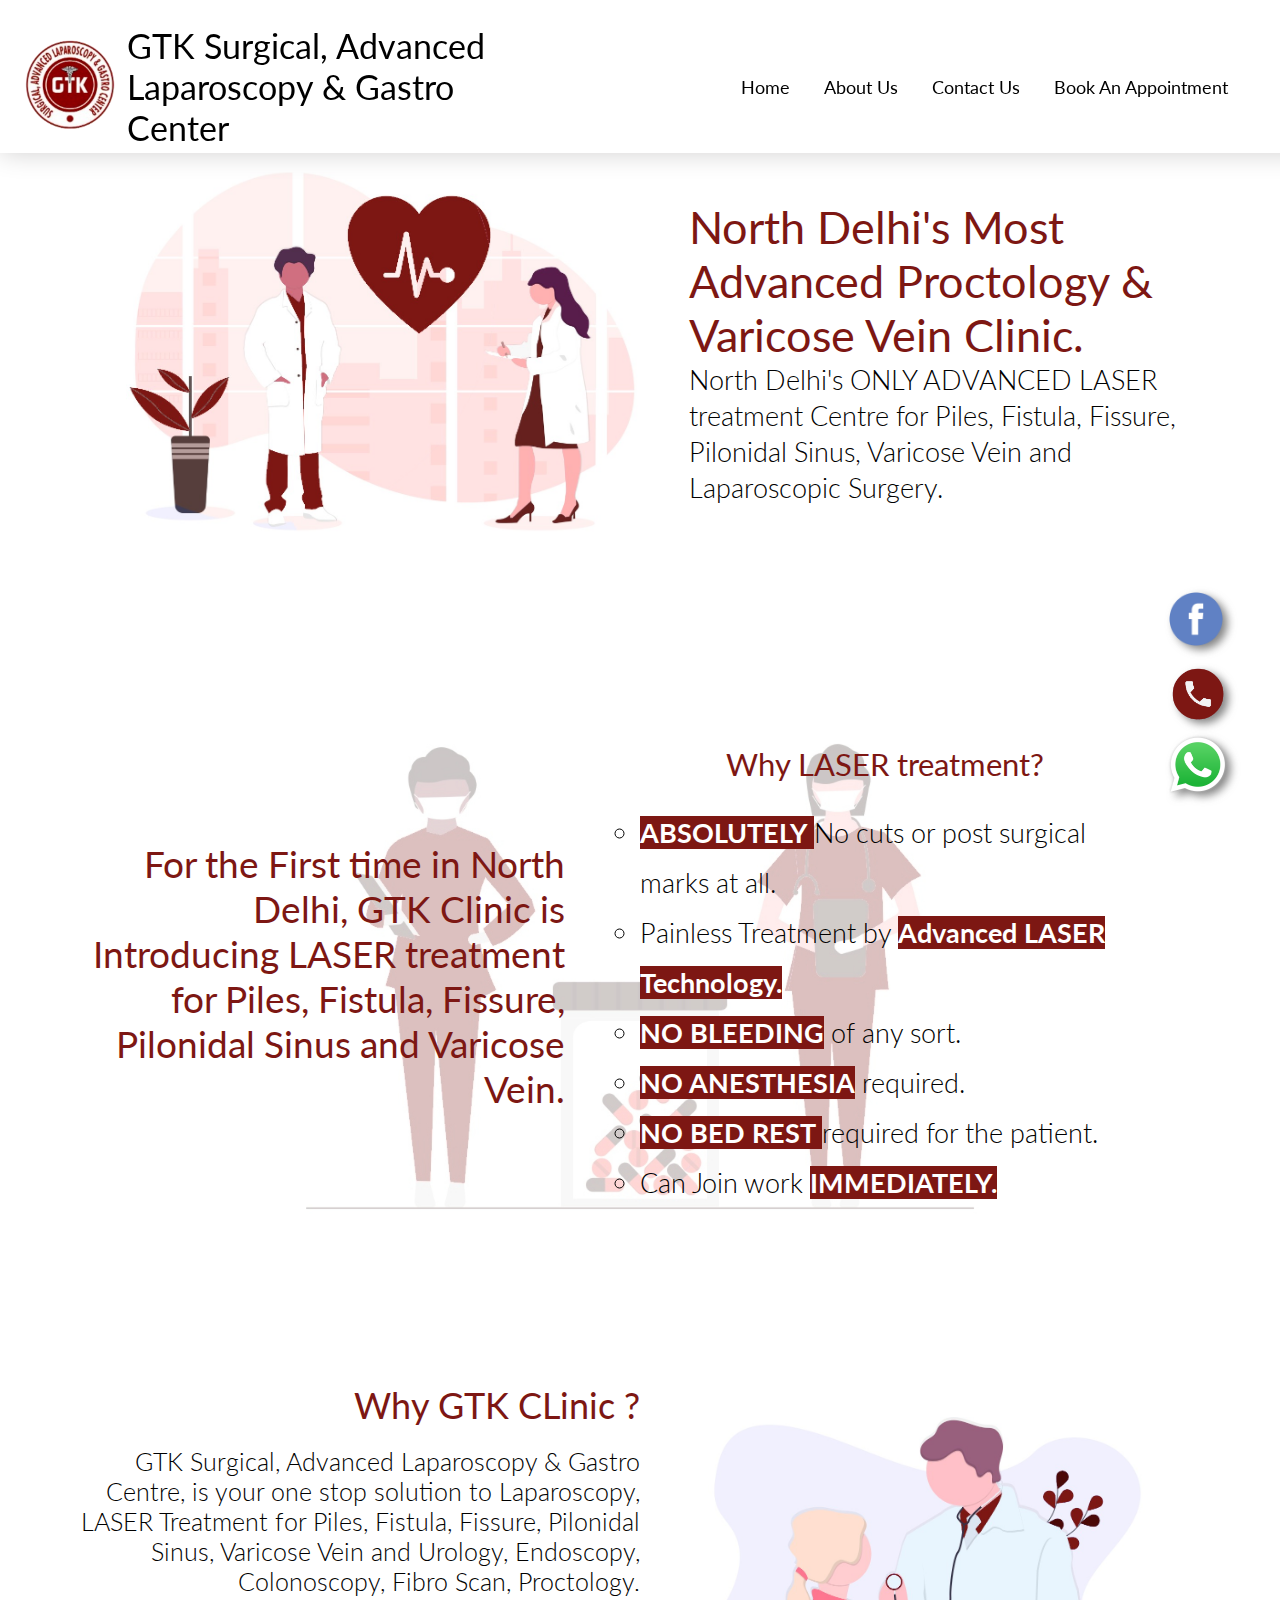
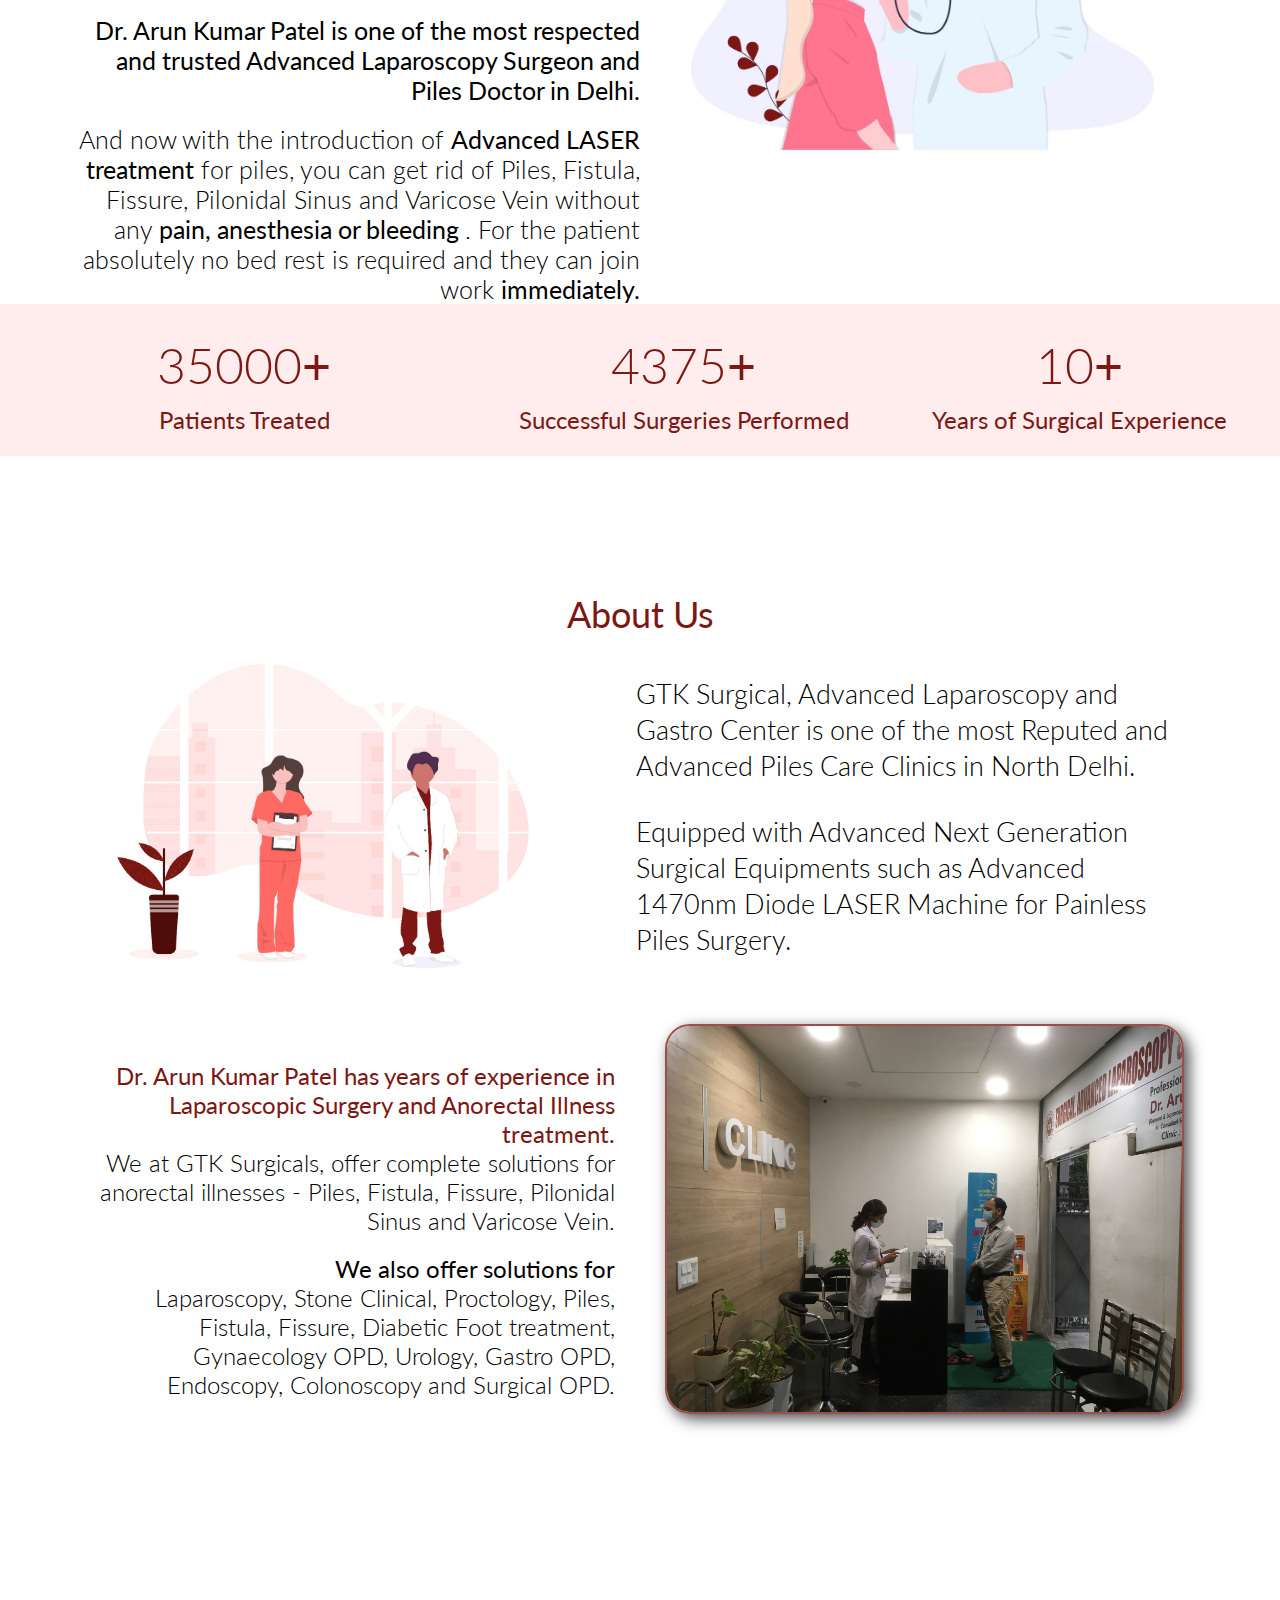
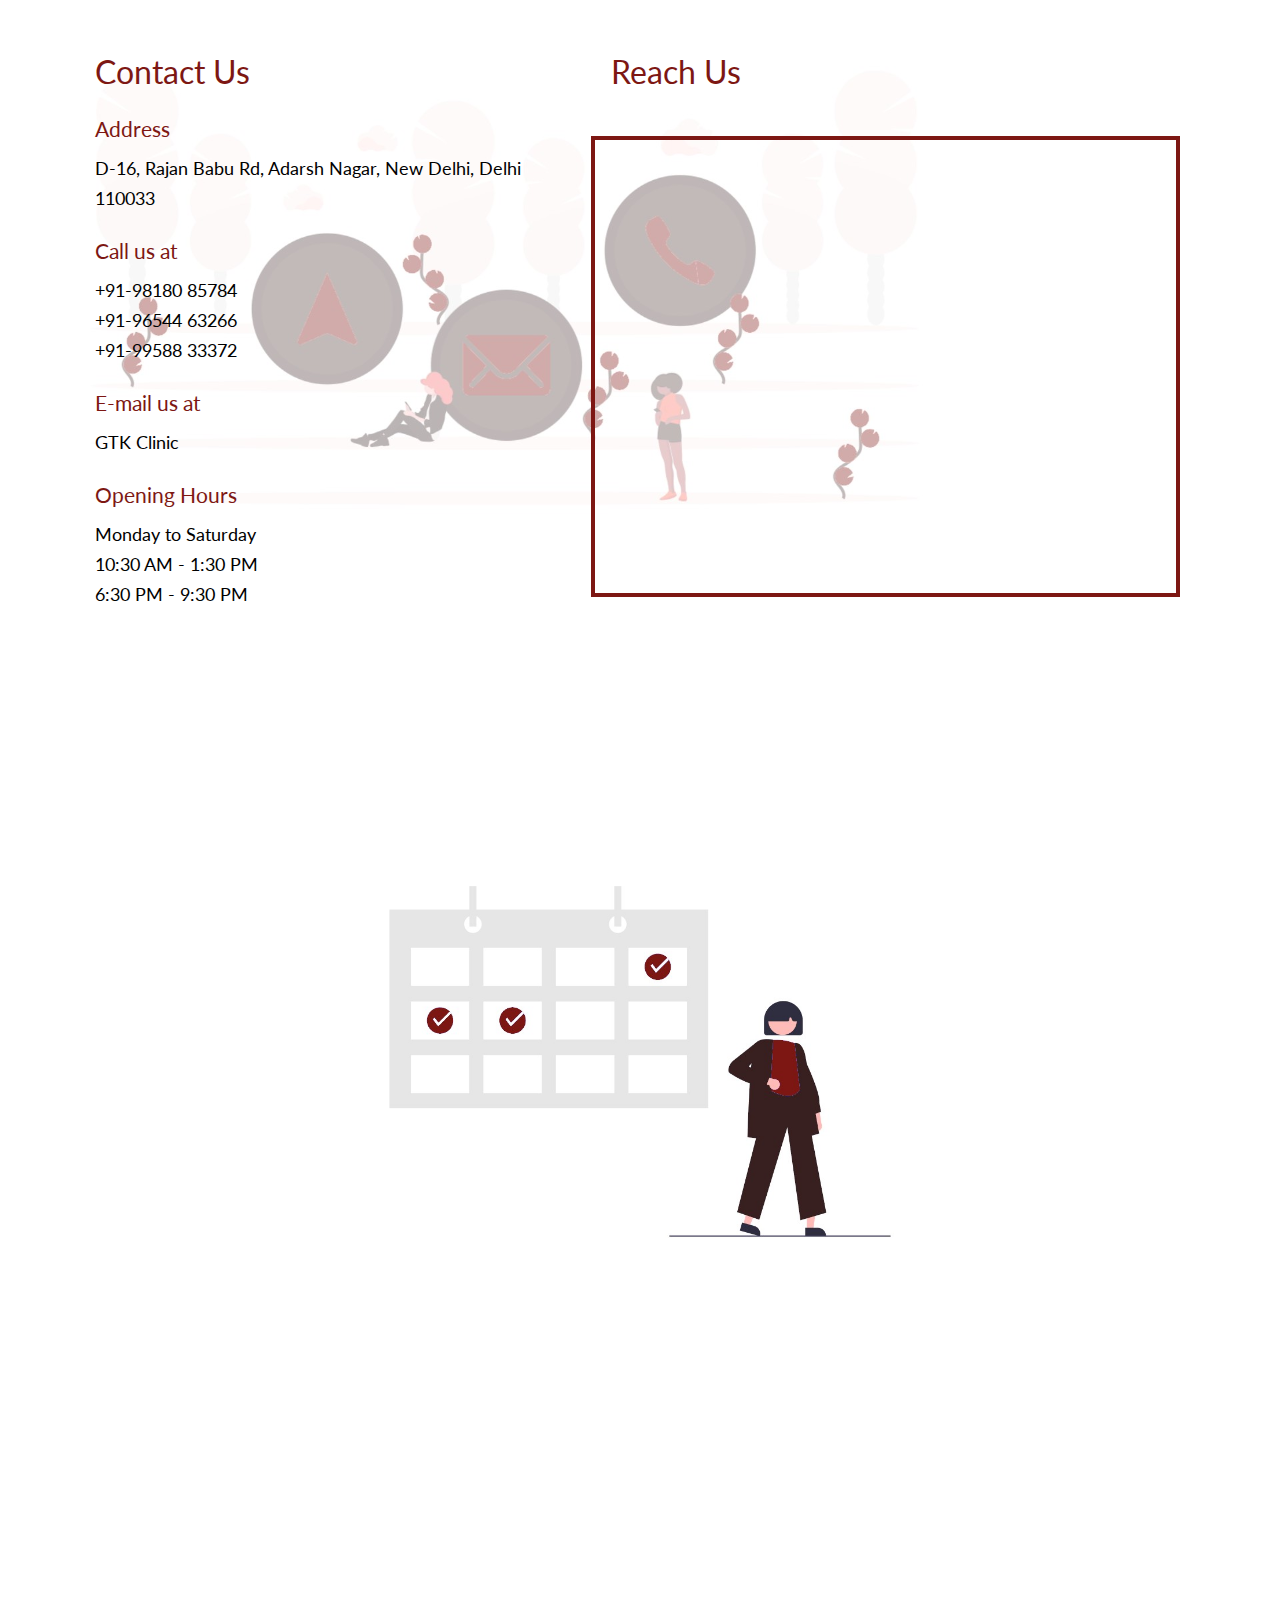
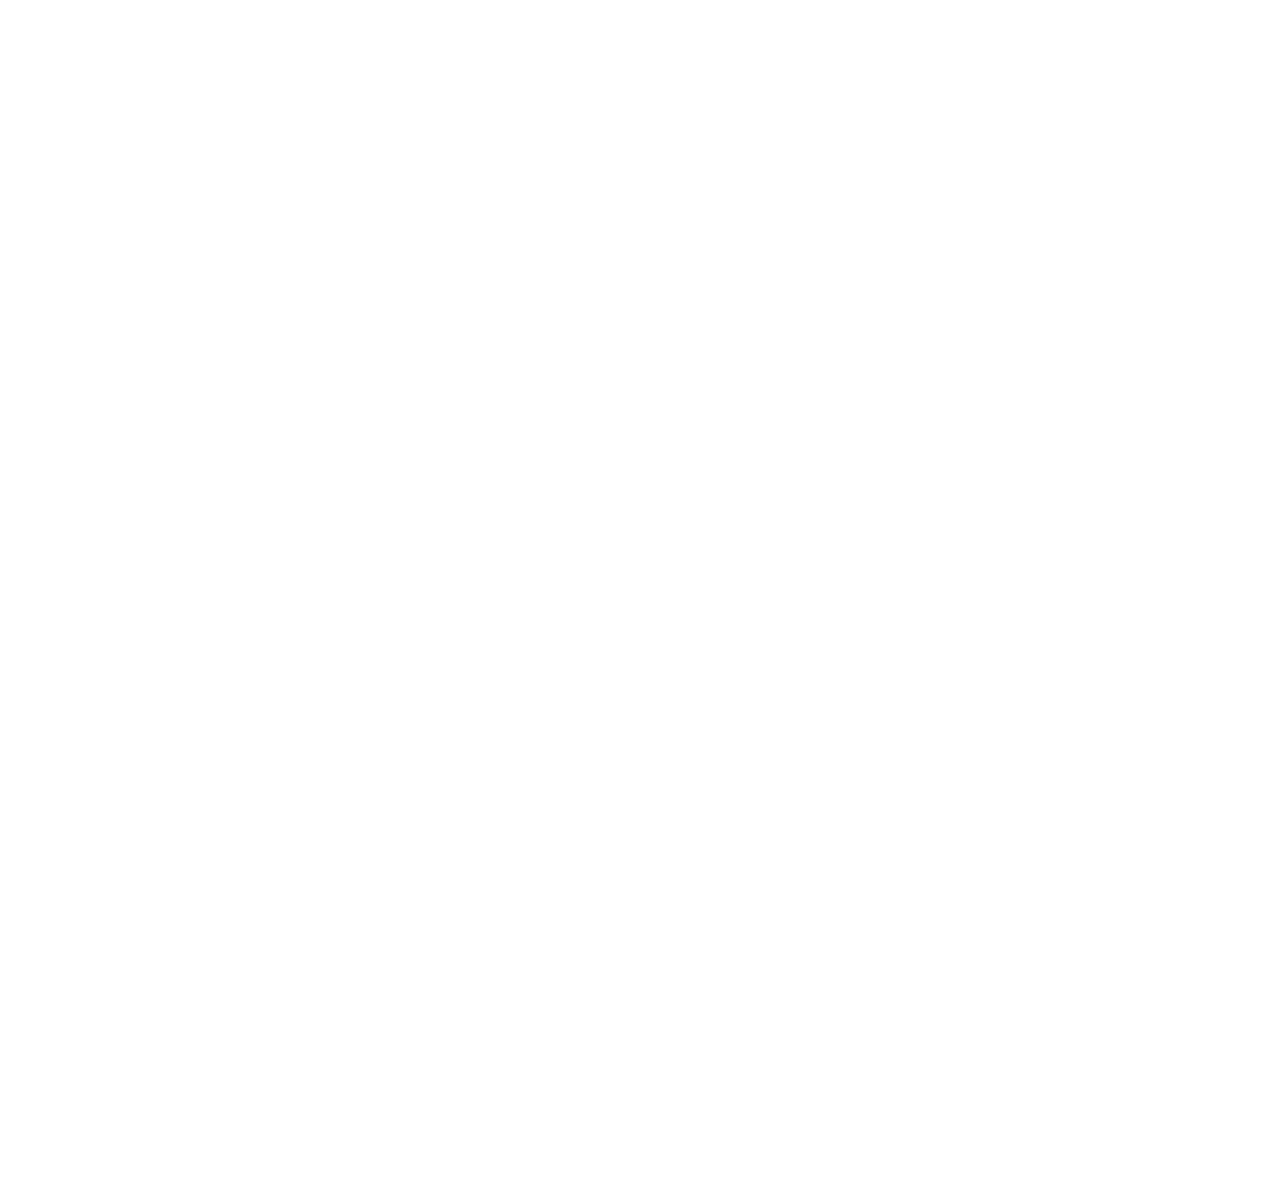
==== commit 32514744: "Update index.html" ====
--- a/index.html
+++ b/index.html
@@ -72,7 +72,7 @@
             </div>
             <div class="home-container-2">
                 <div class="home-container-2-head">
-                    <h1>For the First time in North Delhi, GTK Clinic is Introducing LASER treatment for Piles.</h1>
+                    <h1>For the First time in North Delhi, GTK Clinic is Introducing LASER treatment for Piles, Fistula, Fissure, Pilonidal Sinus and Varicose Vein.</h1>
                 </div>
                 <div class="home-container-2-pointers">
                     <h1>Why LASER treatment?</h1>
@@ -93,18 +93,14 @@
                 <div class="home-container-3-content">
                     <h1>Why GTK CLinic ?</h1>
                     <br>
-                    <p>GTK Surgical, Advanced Laparoscopy & Gastro Centre, is your one stop solution to Laparoscopy,
-                        Piles, Fistula, Fissure, Urology, Endoscopy, Colonoscopy, Proctology.</p>
-                    <br>
-                    <p>
-                        <b>Dr. Arun Kumar Patel is one of the most respected and trusted Advanced Laparoscopy Surgeon
-                            and Piles Doctor in Delhi.</b>
-                    </p>
-                    <br>
-                    <p>
-                        And now with the introduction of <b>Advanced LASER treatment</b> for piles, you can get rid of
-                        piles, without any <b> pain, anesthesia or bleeding </b>. For the patient absolutely no bed rest
-                        is required and they can join work <b>immediately.</b>
+                    <p>GTK Surgical, Advanced Laparoscopy & Gastro Centre, is your one stop solution to Laparoscopy, LASER Treatment for Piles, Fistula, Fissure, Pilonidal Sinus, Varicose Vein and Urology, Endoscopy, Colonoscopy, Fibro Scan, Proctology.</p>
+                    <br>
+                    <p>
+                        <b>Dr. Arun Kumar Patel is one of the most respected and trusted Advanced Laparoscopy Surgeon and Piles Doctor in Delhi.</b>
+                    </p>
+                    <br>
+                    <p>
+                        And now with the introduction of <b>Advanced LASER treatment</b> for piles, you can get rid of Piles,  Fistula, Fissure, Pilonidal Sinus and Varicose Vein without any <b> pain, anesthesia or bleeding </b>. For the patient absolutely no bed rest is required and they can join work <b>immediately.</b>
                     </p>
                 </div>
             </div>
@@ -162,8 +158,7 @@
                         </b>
                     </p>
                     <p>
-                        We at GTK Surgicals, offer complete solutions for anorectal illnesses - Piles, Fistula, Fissure
-                        and Pilonidal Sinus and Varicose Vein.
+                        We at GTK Surgicals, offer complete solutions for anorectal illnesses - Piles, Fistula, Fissure, Pilonidal Sinus and Varicose Vein.
                     </p>
                     <br>
                     <p>
@@ -229,14 +224,15 @@
                         <p>
                         <h3>Address</h3>
                         </p>
-                        <p>D-16, Rajan Babu Rd, Indira Nagar, Adarsh Nagar, New Delhi, Delhi 110033</p>
+                        <p>D-16, Rajan Babu Rd, Adarsh Nagar, New Delhi, Delhi 110033</p>
                     </div>
                     <div class="phone">
                         <p>
                         <h3>Call us at</h3>
                         </p>
-                        <p><a href="tel:+91-99588 33372">+91-99588 33372</a></p>
-                        <p><a href="tel:+91-96544 63266">+91-96544 63266</a></p>
+                        <p><a href="tel:+91-9818085784">+91-98180 85784</a></p>
+                        <p><a href="tel:+91-9654463266">+91-96544 63266</a></p>
+                        <p><a href="tel:+91-9958833372">+91-99588 33372</a></p>
                     </div>
                     <div class="email">
                         <p>
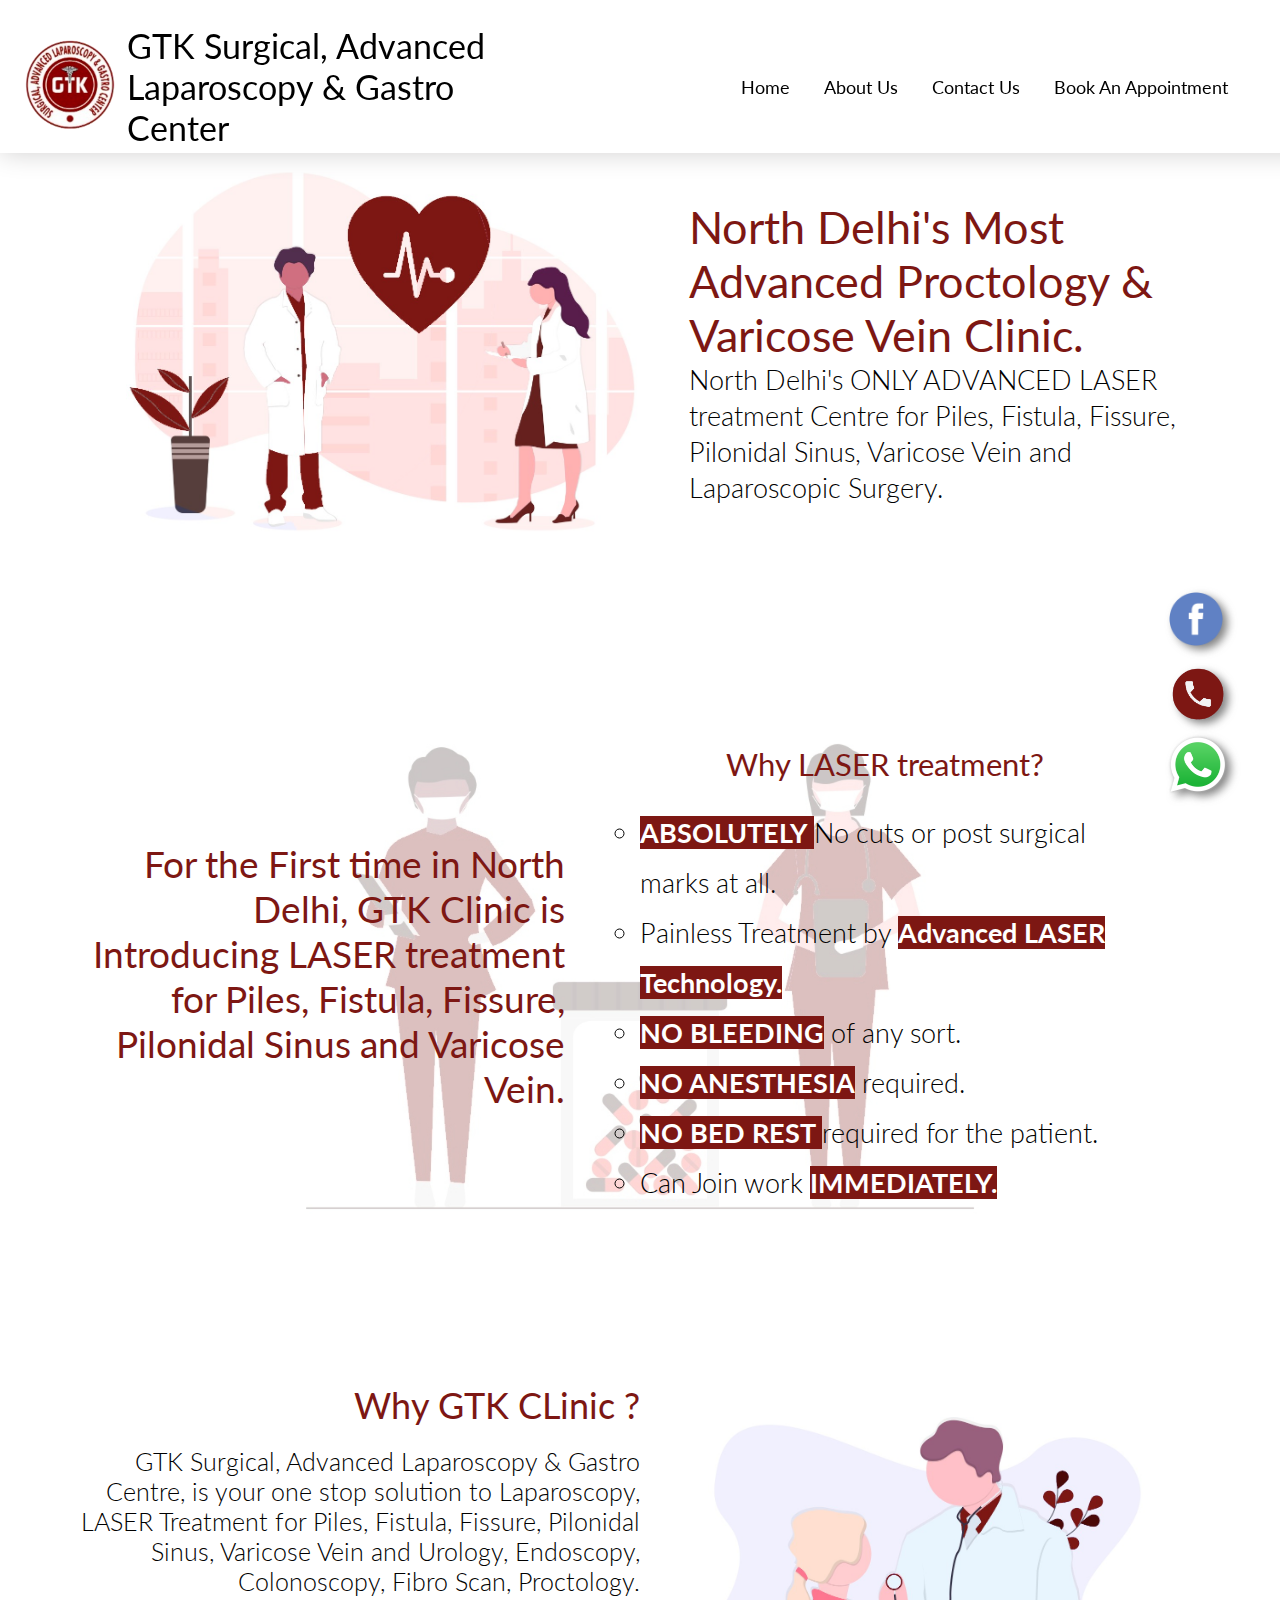
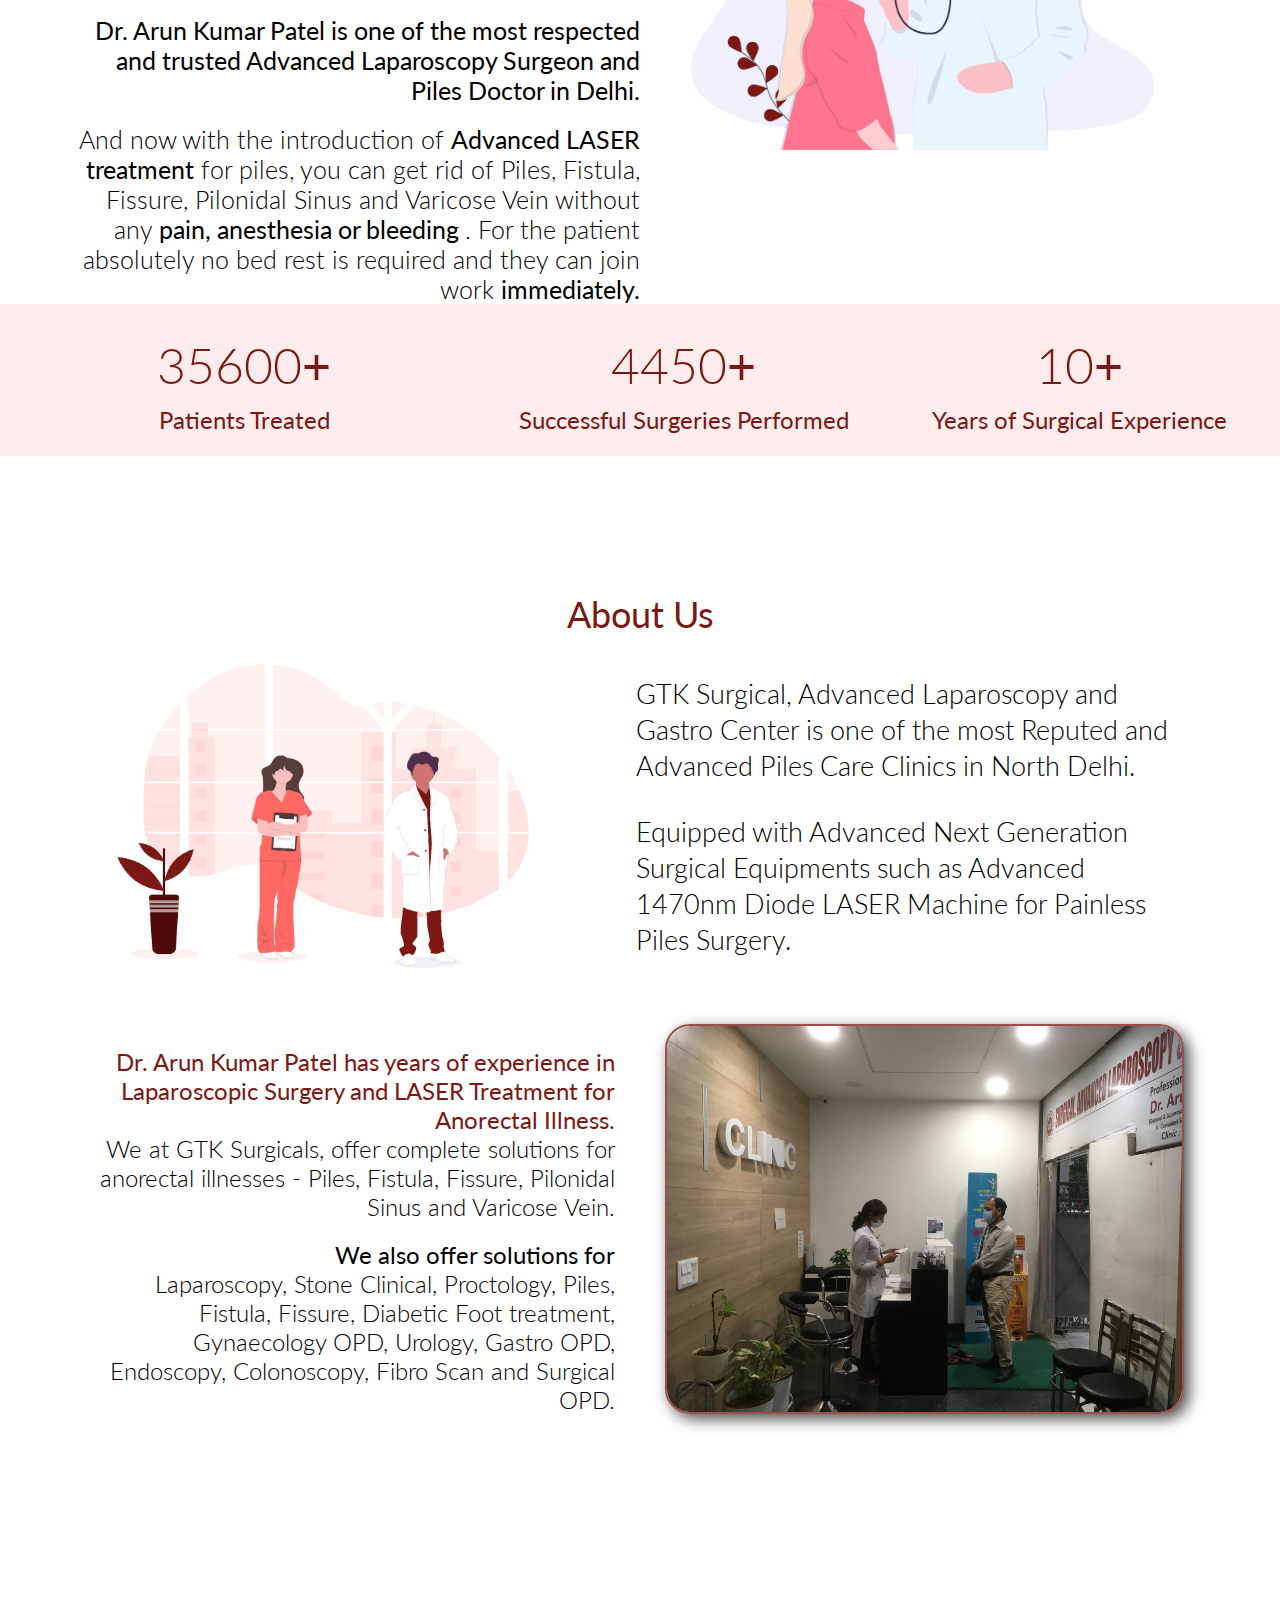
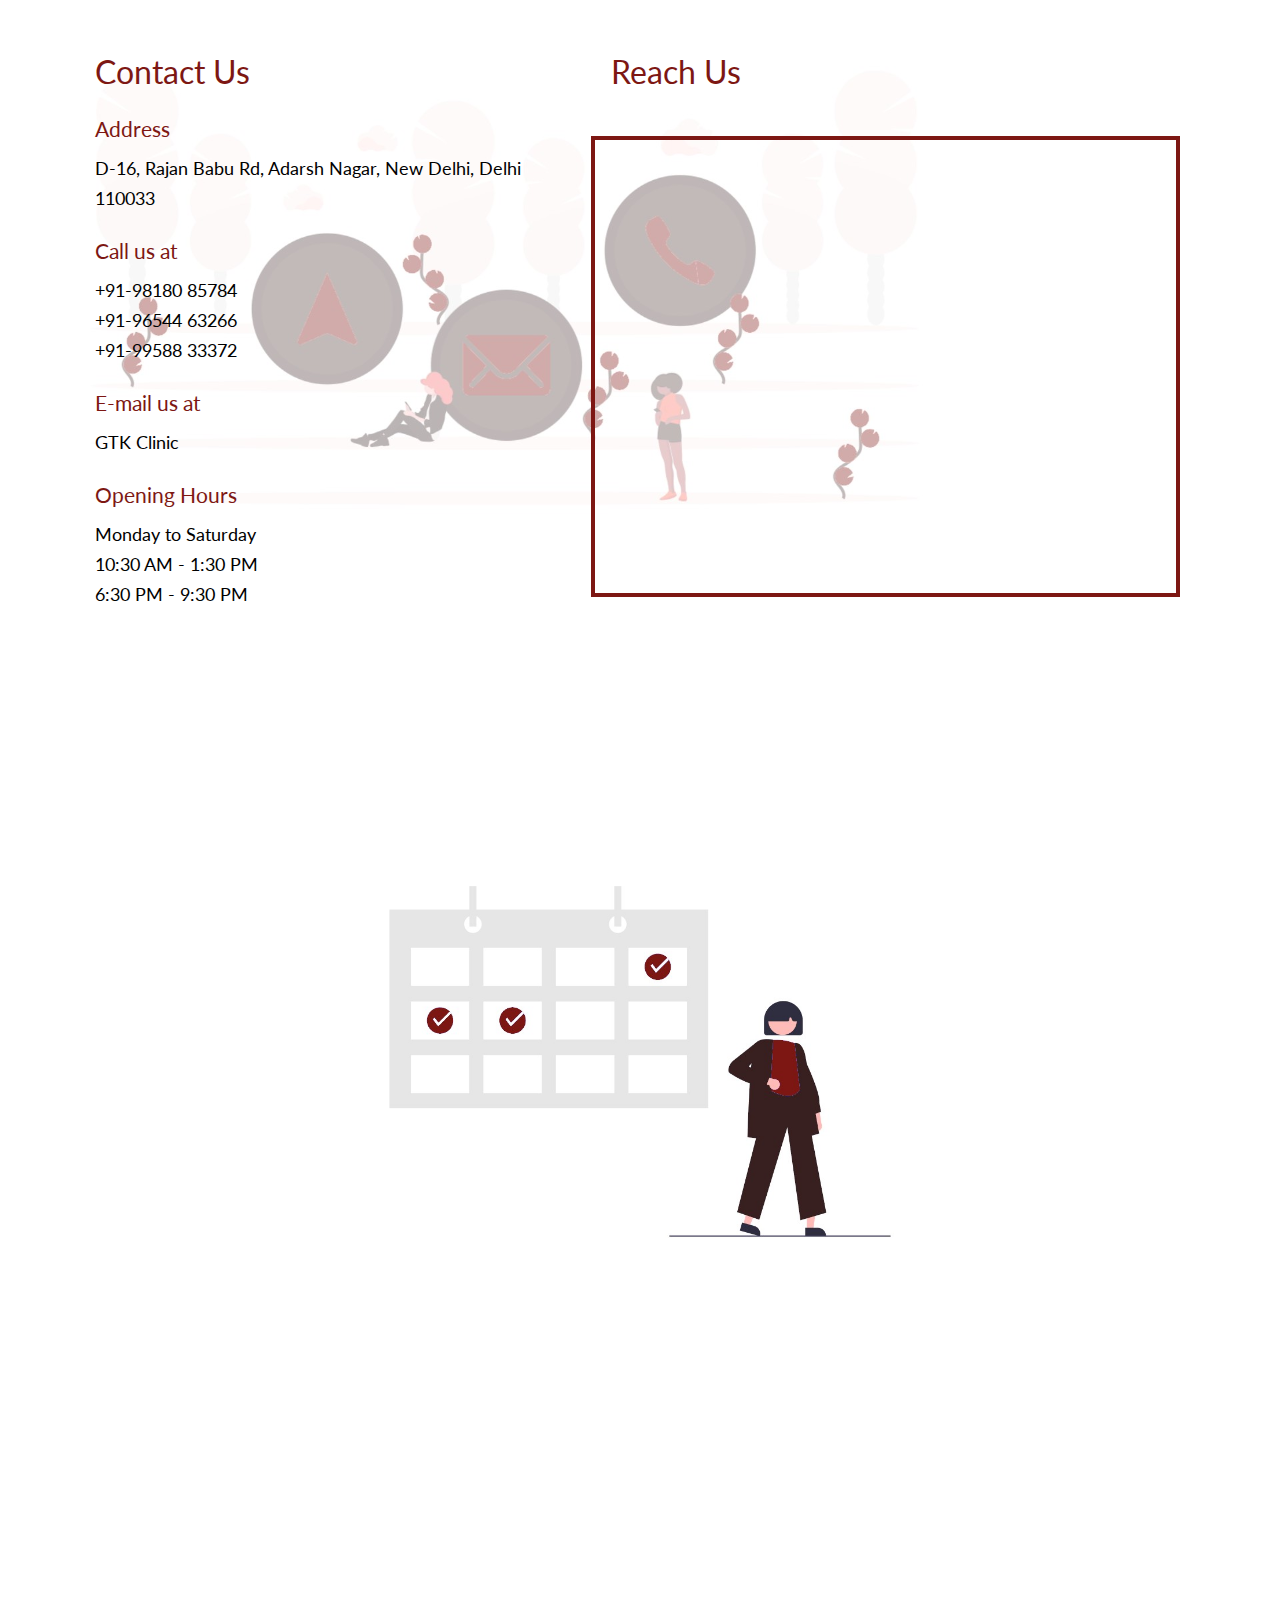
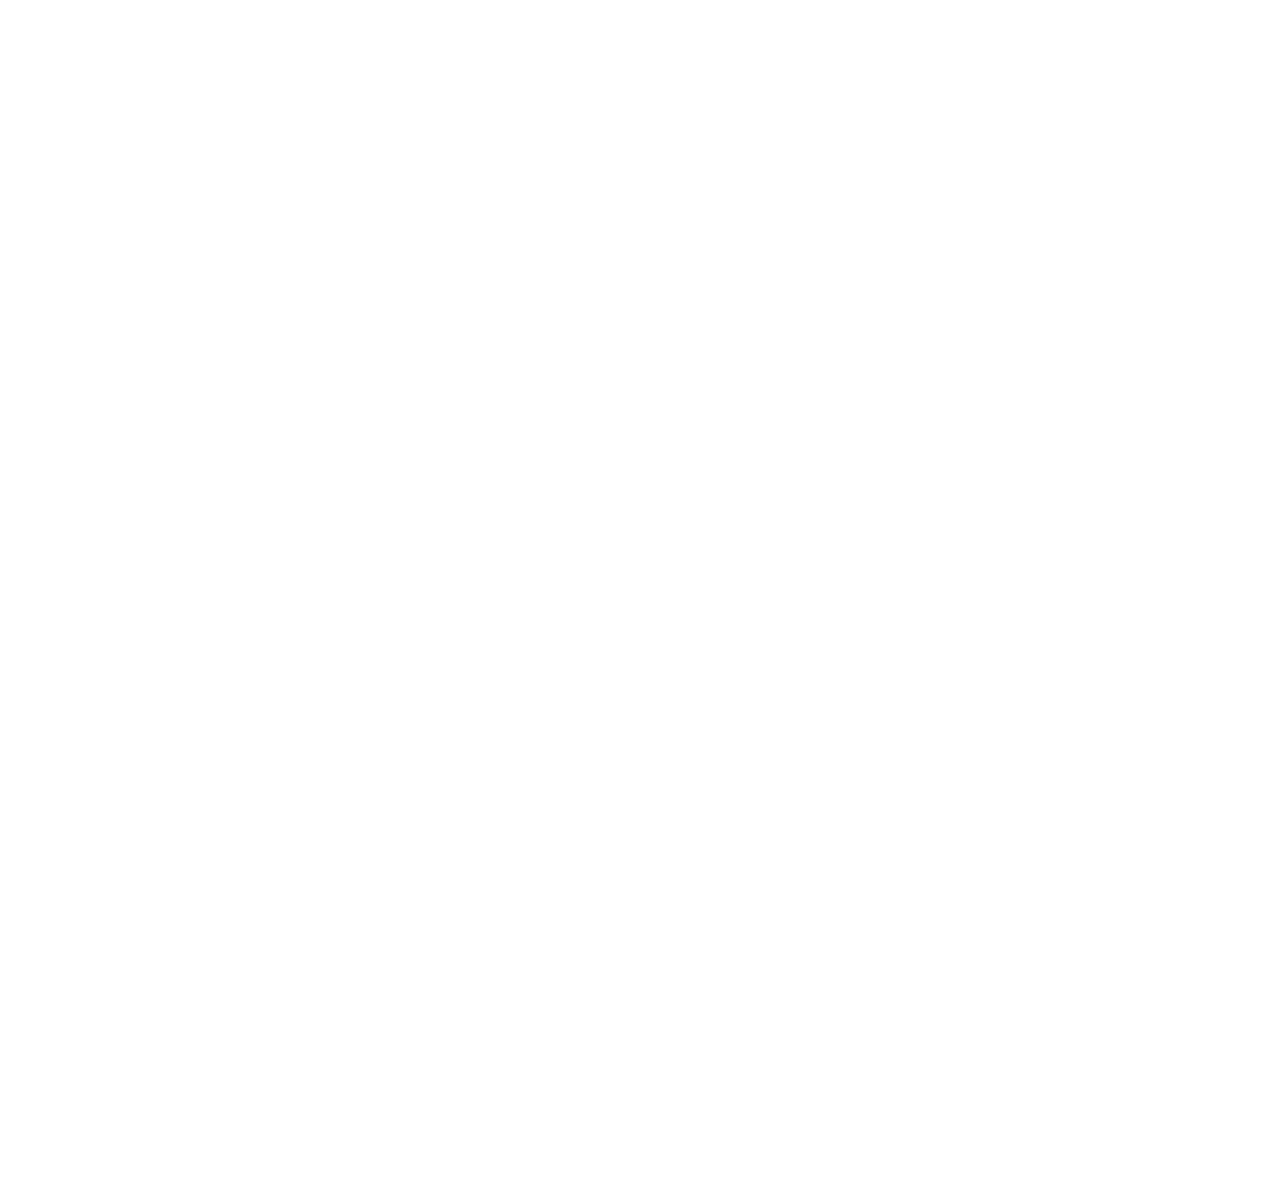
==== commit 581576bf: "Update index.html" ====
--- a/index.html
+++ b/index.html
@@ -153,8 +153,7 @@
                 <div class="about-2-content">
                     <p class="hline">
                         <b>
-                            Dr. Arun Kumar Patel has years of experience in Laparoscopic Surgery and Anorectal Illness
-                            treatment.
+                            Dr. Arun Kumar Patel has years of experience in Laparoscopic Surgery and LASER Treatment for Anorectal Illness.
                         </b>
                     </p>
                     <p>
@@ -163,7 +162,7 @@
                     <br>
                     <p>
                         <b>We also offer solutions for</b><br>
-                        Laparoscopy, Stone Clinical, Proctology, Piles, Fistula, Fissure, Diabetic Foot treatment, Gynaecology OPD, Urology, Gastro OPD, Endoscopy, Colonoscopy and Surgical OPD.
+                        Laparoscopy, Stone Clinical, Proctology, Piles, Fistula, Fissure, Diabetic Foot treatment, Gynaecology OPD, Urology, Gastro OPD, Endoscopy, Colonoscopy, Fibro Scan and Surgical OPD.
                     </p>
                 </div>
                 <div class="about-2-slideshow">
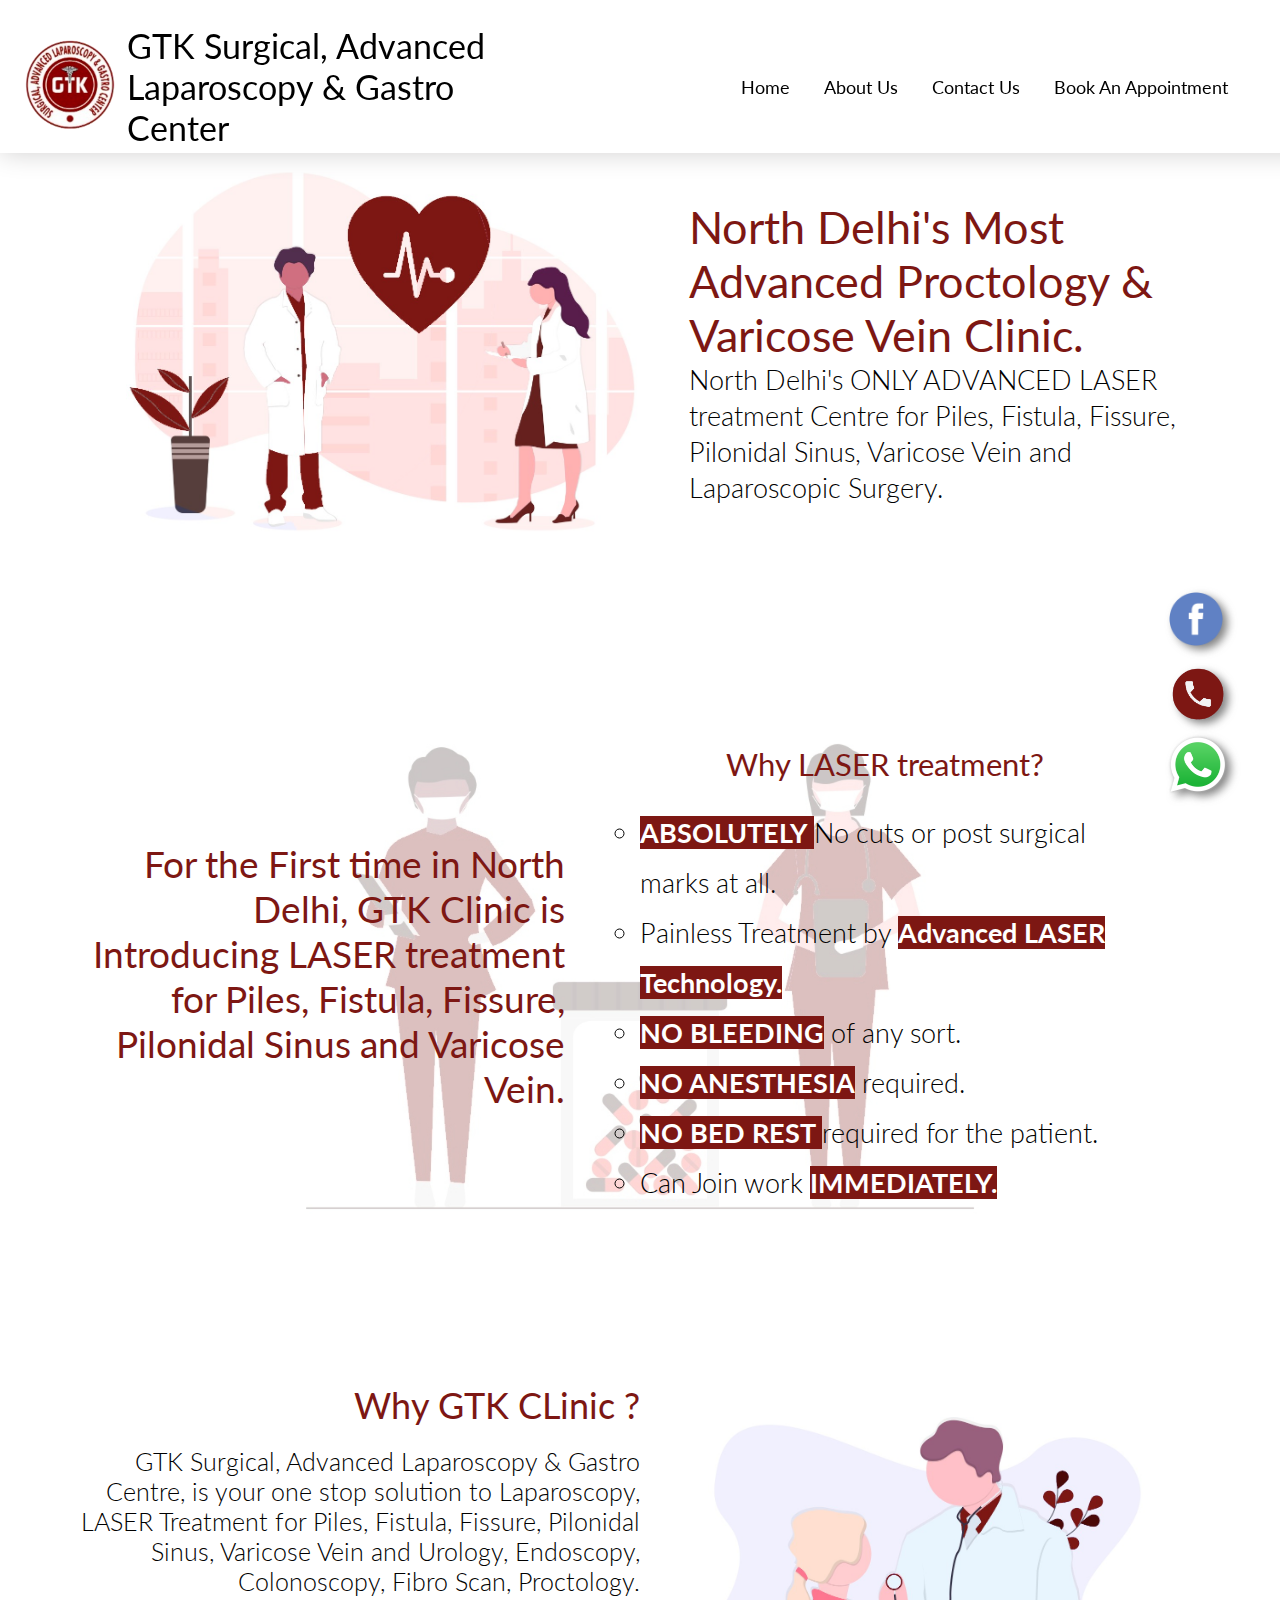
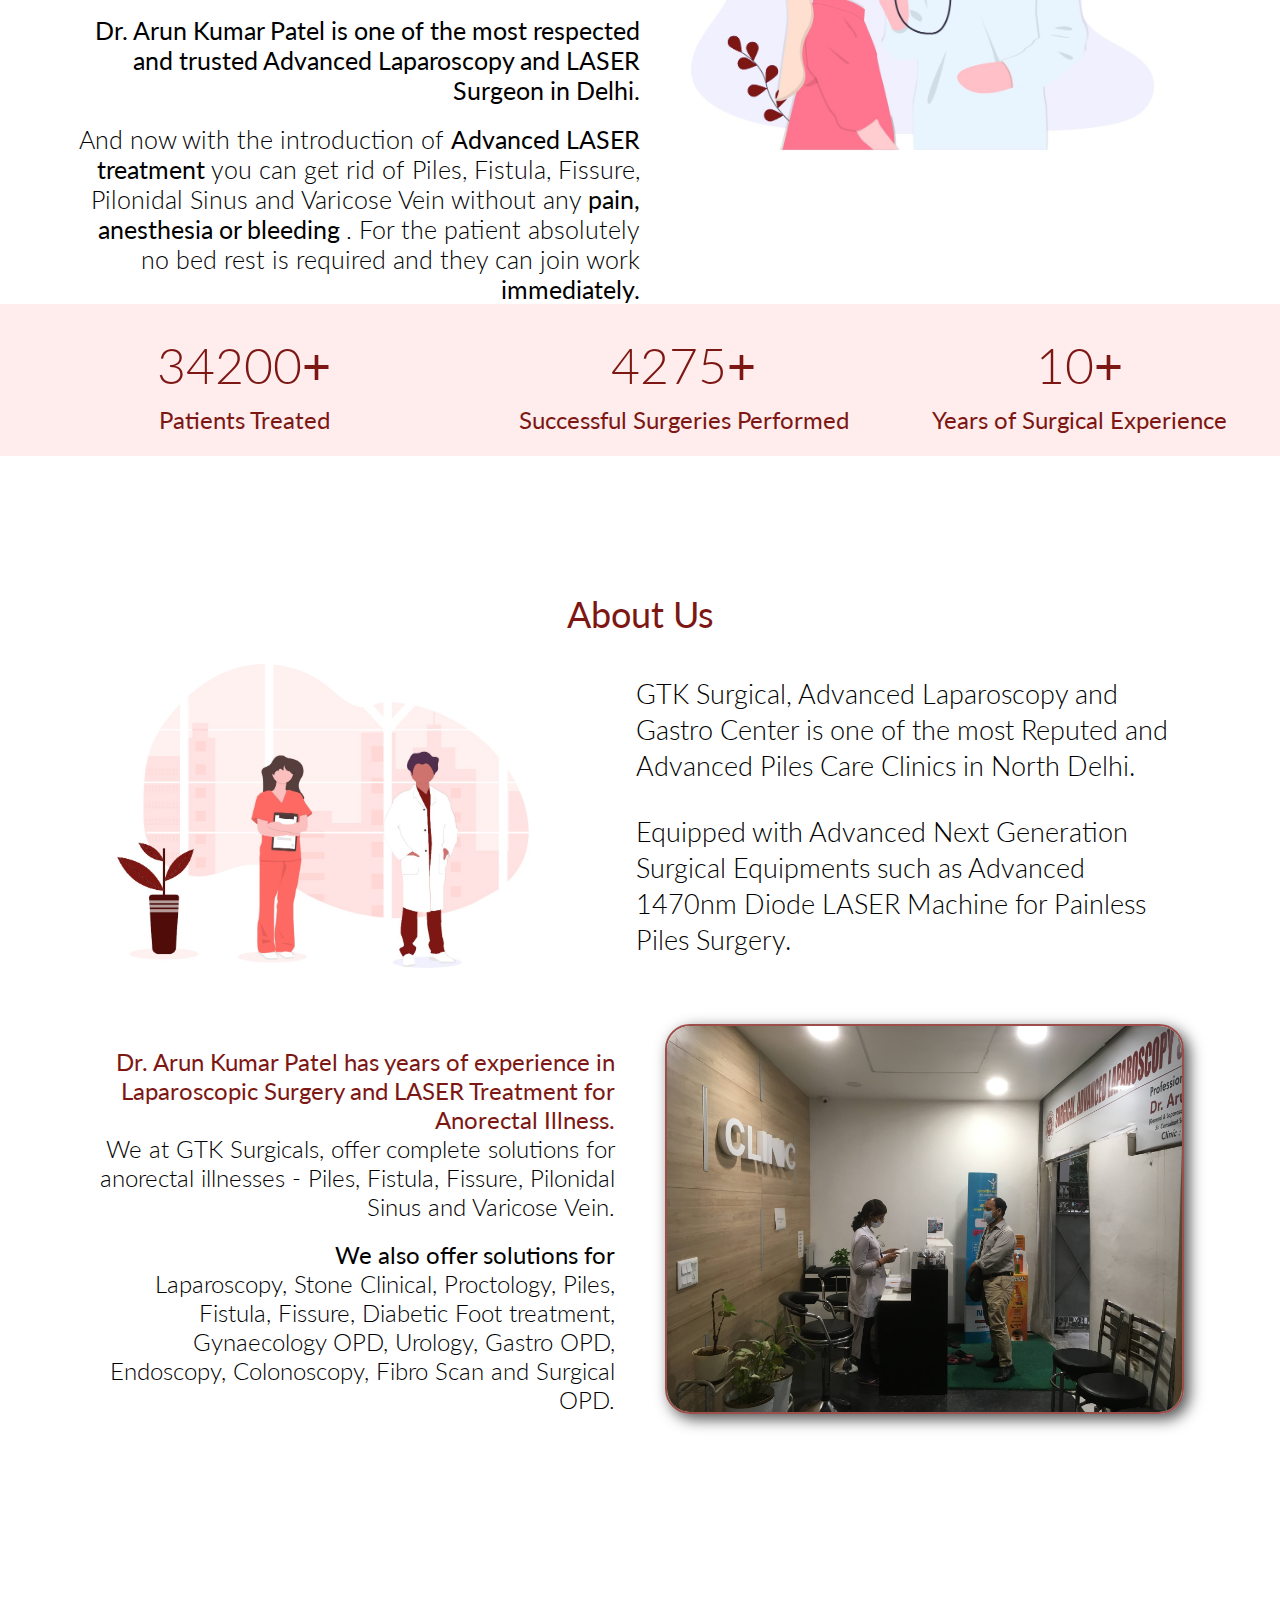
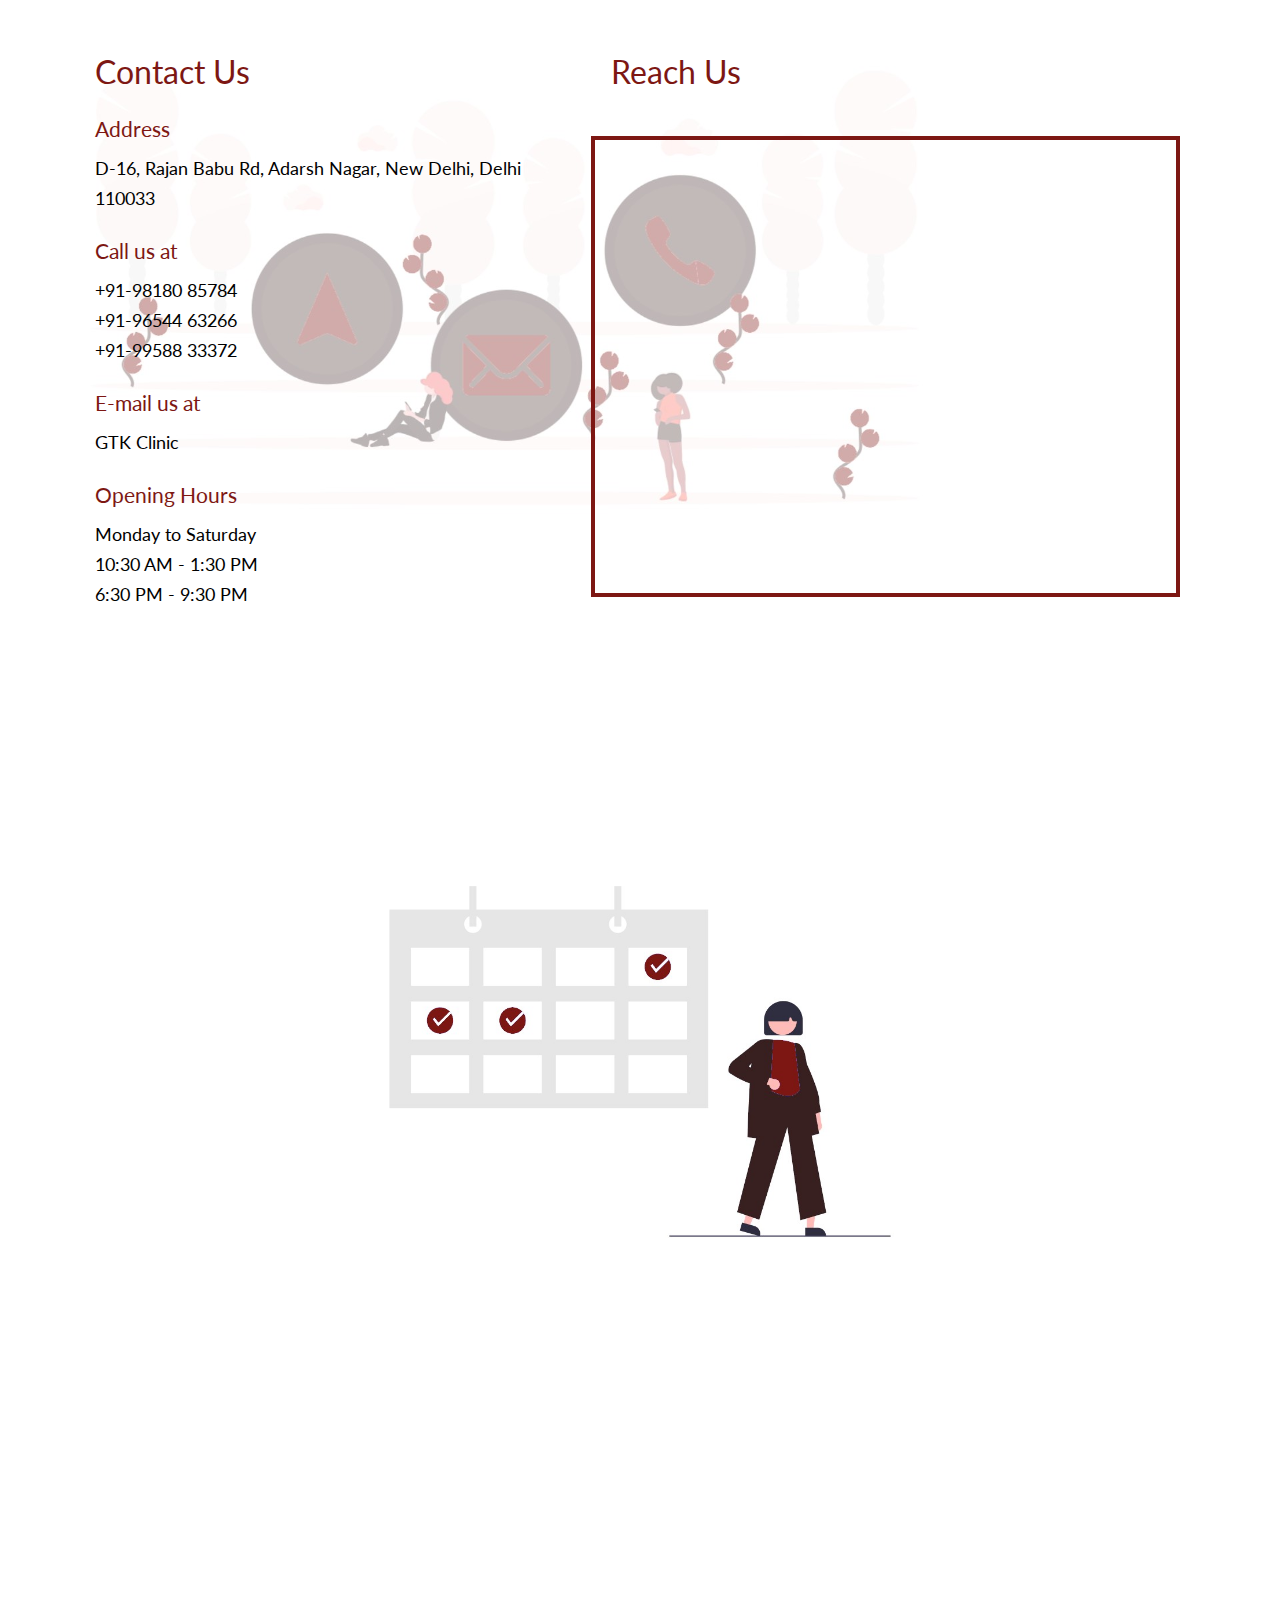
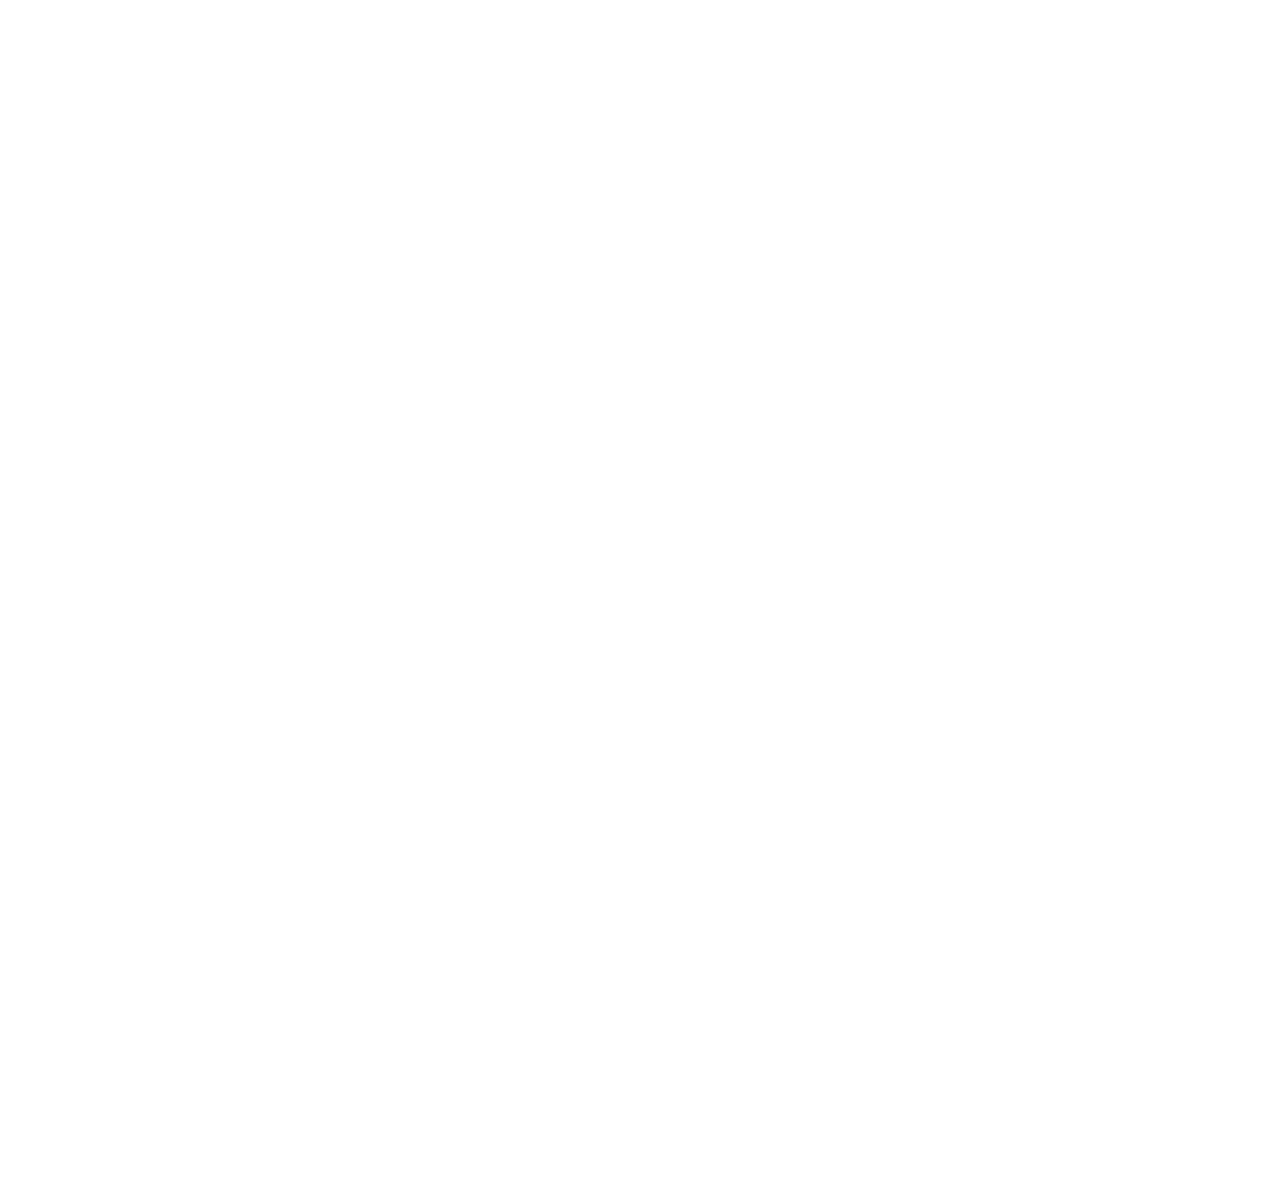
==== commit 76b3bd91: "Update index.html" ====
--- a/index.html
+++ b/index.html
@@ -96,11 +96,11 @@
                     <p>GTK Surgical, Advanced Laparoscopy & Gastro Centre, is your one stop solution to Laparoscopy, LASER Treatment for Piles, Fistula, Fissure, Pilonidal Sinus, Varicose Vein and Urology, Endoscopy, Colonoscopy, Fibro Scan, Proctology.</p>
                     <br>
                     <p>
-                        <b>Dr. Arun Kumar Patel is one of the most respected and trusted Advanced Laparoscopy Surgeon and Piles Doctor in Delhi.</b>
-                    </p>
-                    <br>
-                    <p>
-                        And now with the introduction of <b>Advanced LASER treatment</b> for piles, you can get rid of Piles,  Fistula, Fissure, Pilonidal Sinus and Varicose Vein without any <b> pain, anesthesia or bleeding </b>. For the patient absolutely no bed rest is required and they can join work <b>immediately.</b>
+                        <b>Dr. Arun Kumar Patel is one of the most respected and trusted Advanced Laparoscopy and LASER Surgeon in Delhi.</b>
+                    </p>
+                    <br>
+                    <p>
+                        And now with the introduction of <b>Advanced LASER treatment</b> you can get rid of Piles, Fistula, Fissure, Pilonidal Sinus and Varicose Vein without any <b> pain, anesthesia or bleeding </b>. For the patient absolutely no bed rest is required and they can join work <b>immediately.</b>
                     </p>
                 </div>
             </div>
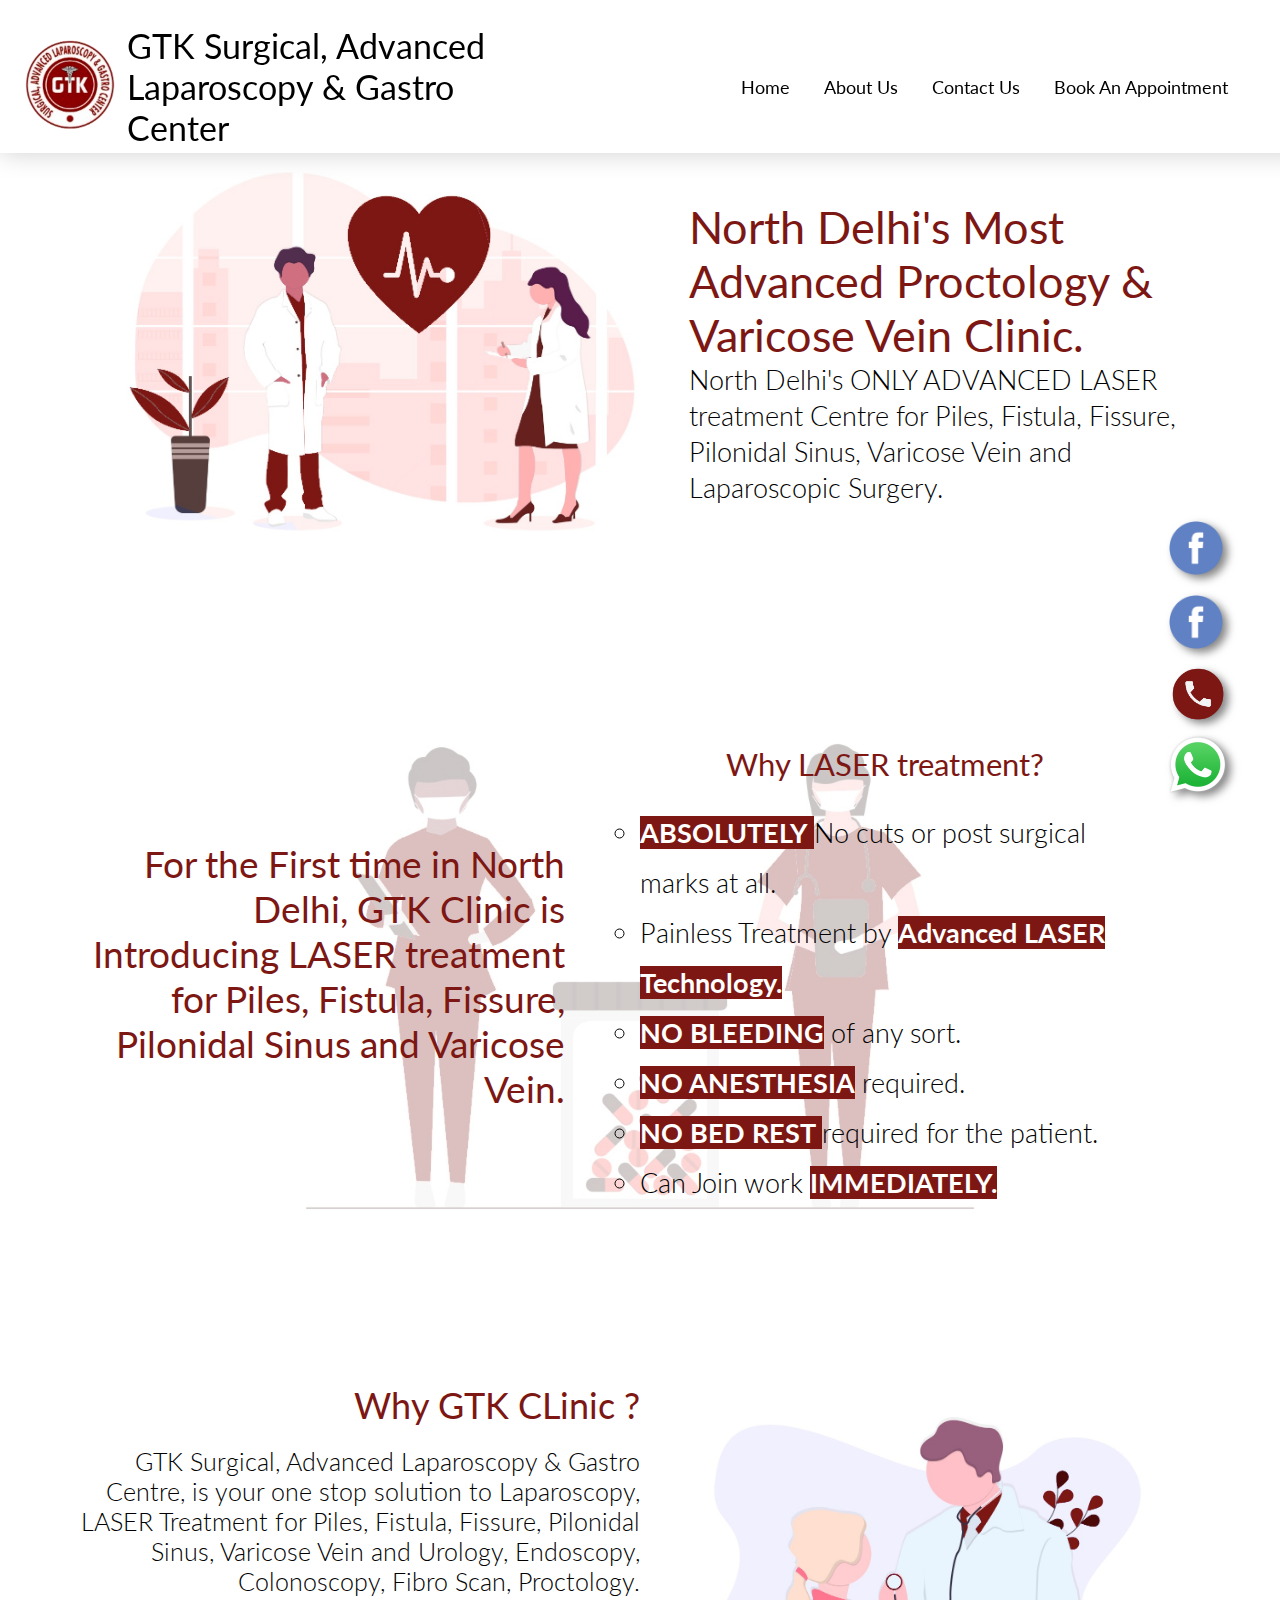
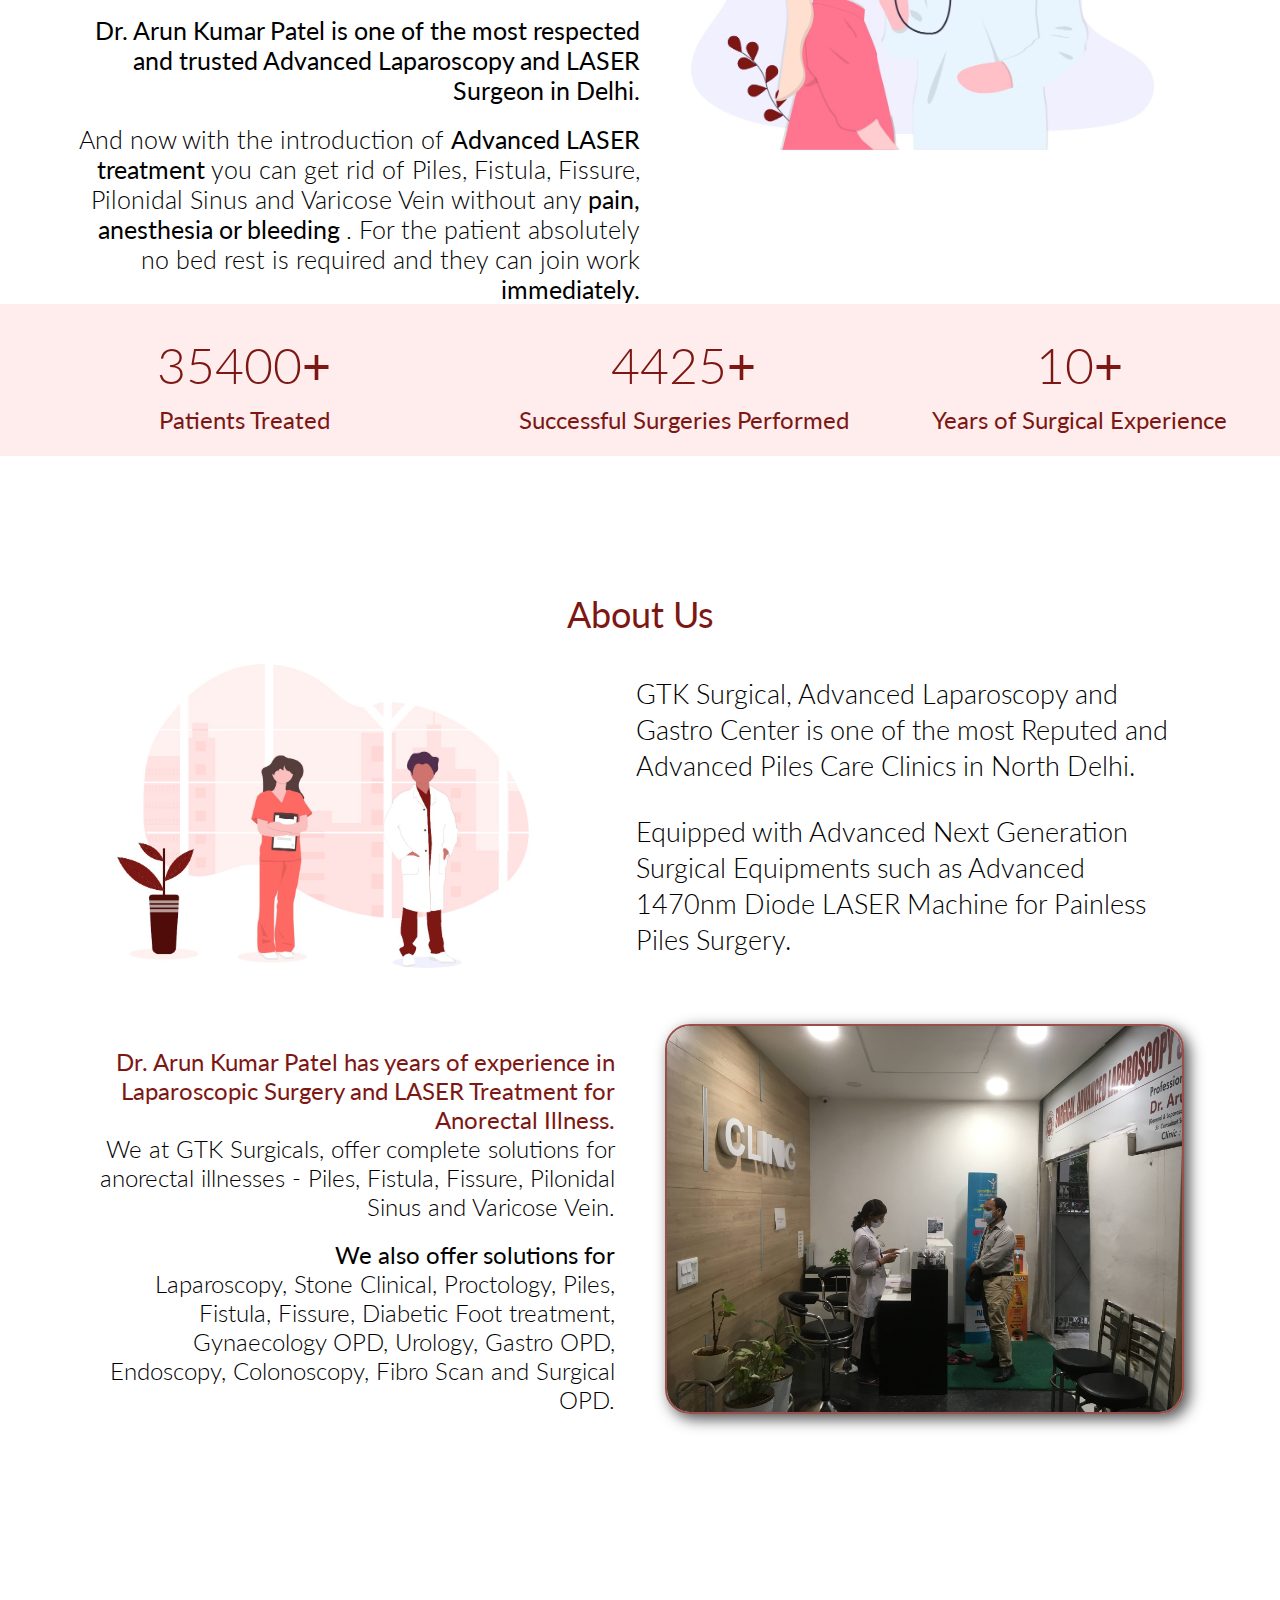
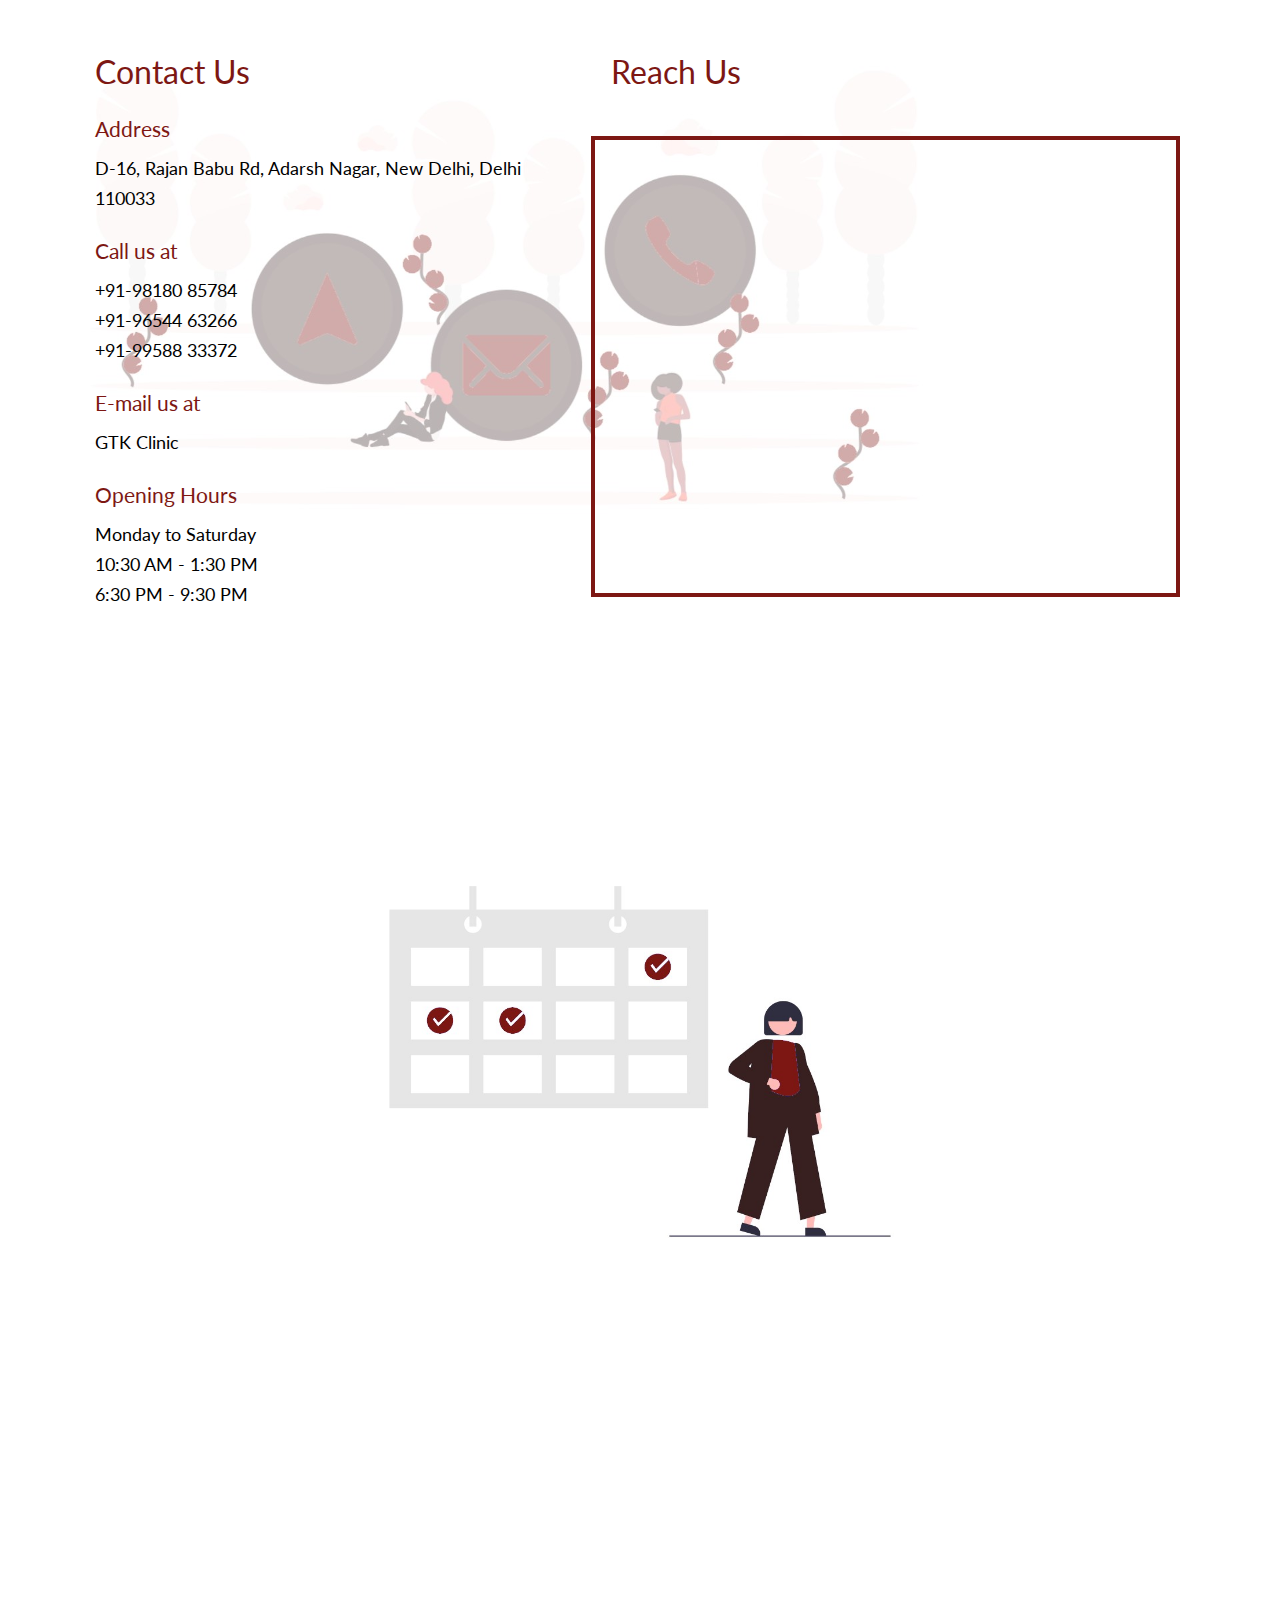
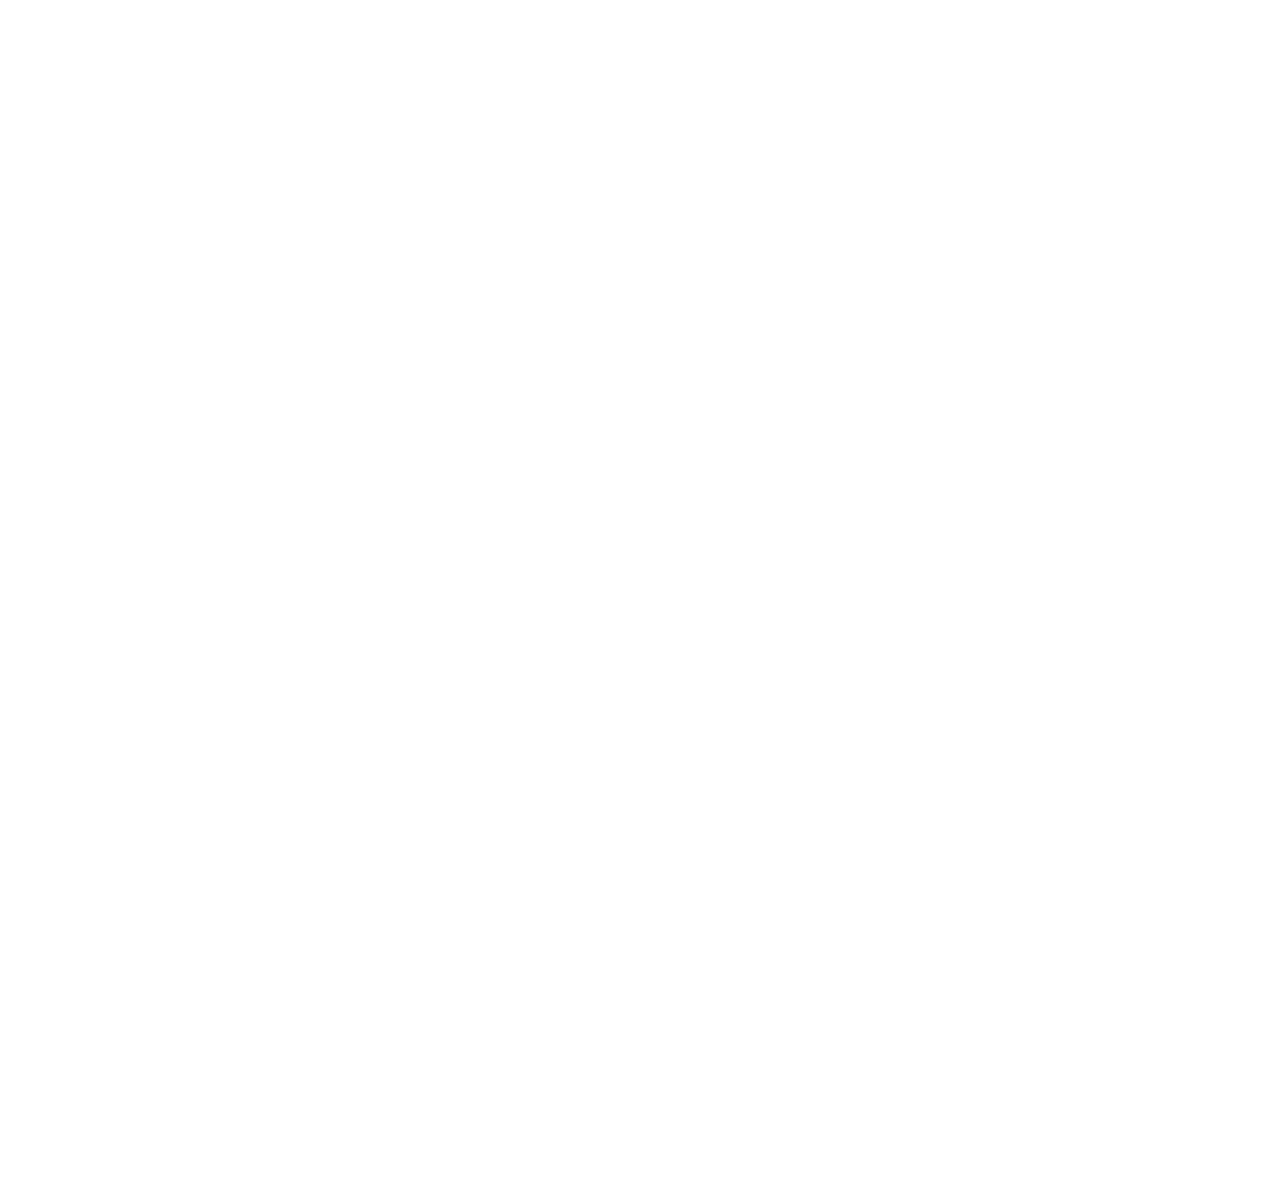
==== commit 56aca0d2: "update" ====
--- a/index.html
+++ b/index.html
@@ -60,6 +60,9 @@
     <div class="Facebook">
         <a href="https://www.facebook.com/GTKSurgicals" target="_blank"><img src="./img/Fb.png" alt=""></a>
     </div>
+    <div class="Linkedin">
+        <a href="https://www.facebook.com/GTKSurgicals" target="_blank"><img src="./img/Fb.png" alt=""></a>
+    </div>
 
     <section id="home">
         <div class="home-container">
--- a/CSS/style.css
+++ b/CSS/style.css
@@ -114,11 +114,24 @@
 .Facebook {
   width: 72px;
   position: fixed;
-  bottom: 242px;
+  bottom: 239px;
   right: 48px;
   z-index: 5;
 }
 .Facebook img {
+  width: 100%;
+  filter: drop-shadow(5px 4px 4px #3b3b3b9f);
+}
+
+/* Facebook ICON */
+.Linkedin {
+  width: 72px;
+  position: fixed;
+  bottom: 313px;
+  right: 48px;
+  z-index: 5;
+}
+.Linkedin img {
   width: 100%;
   filter: drop-shadow(5px 4px 4px #3b3b3b9f);
 }
@@ -662,6 +675,14 @@
       bottom: 120px;
       right: 25px;
   }
+  .Facebook{
+      bottom: 190px;
+      right: 25px;
+  }
+  .Linkedin{
+      bottom: 260px;
+      right: 25px;
+  }
 
   #home {
     padding-top: 150px;
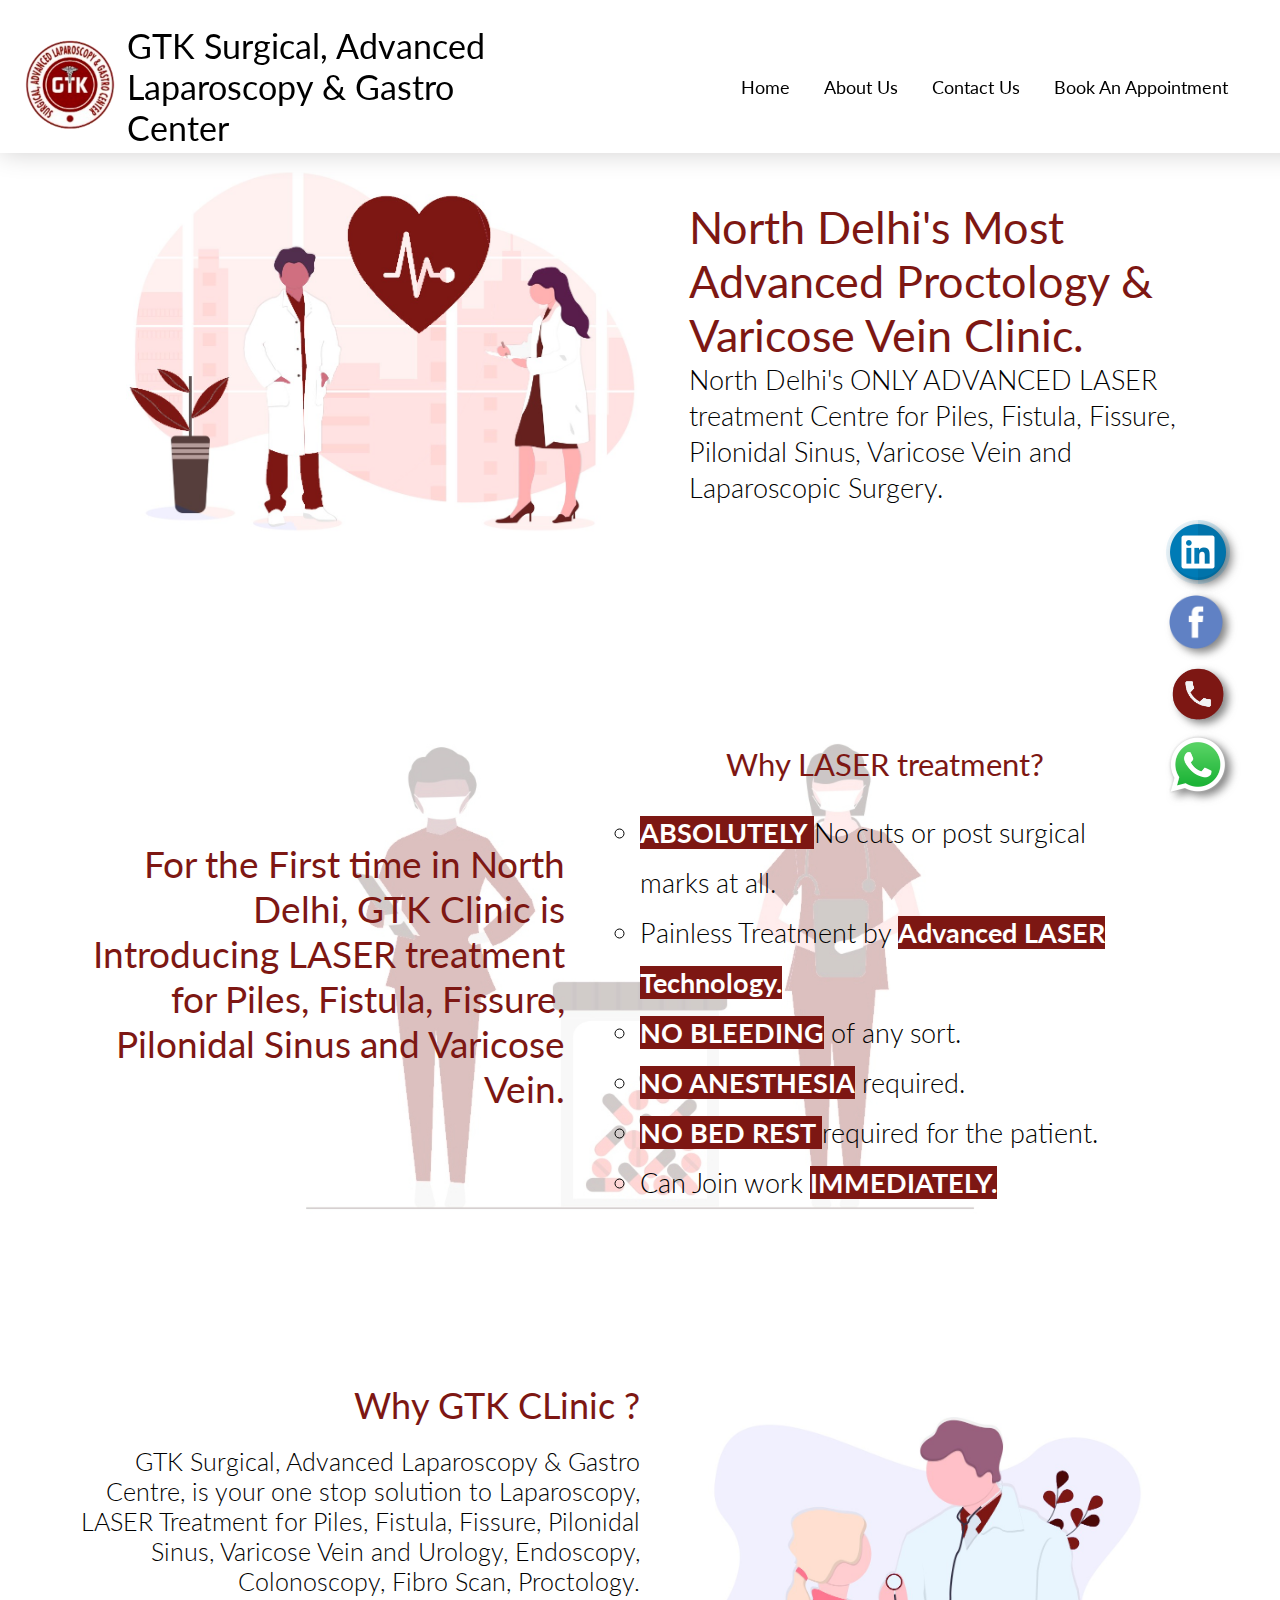
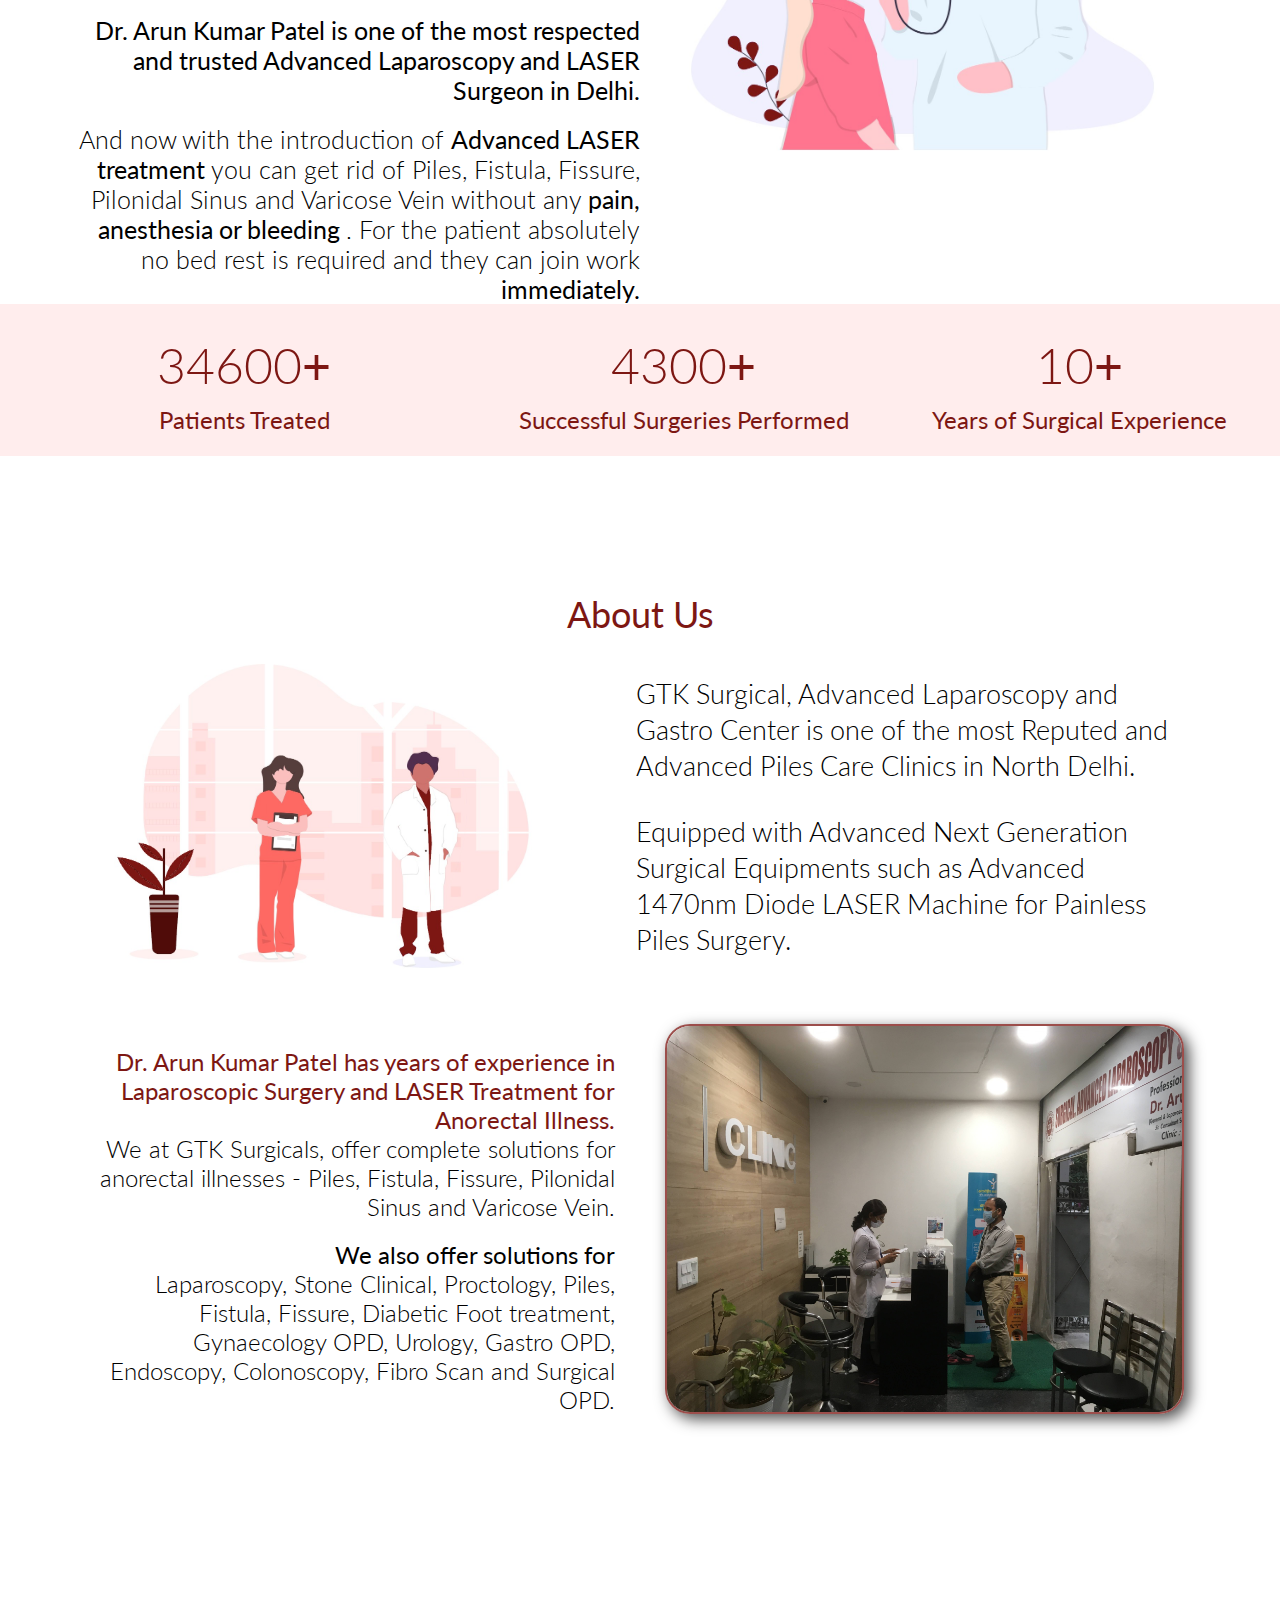
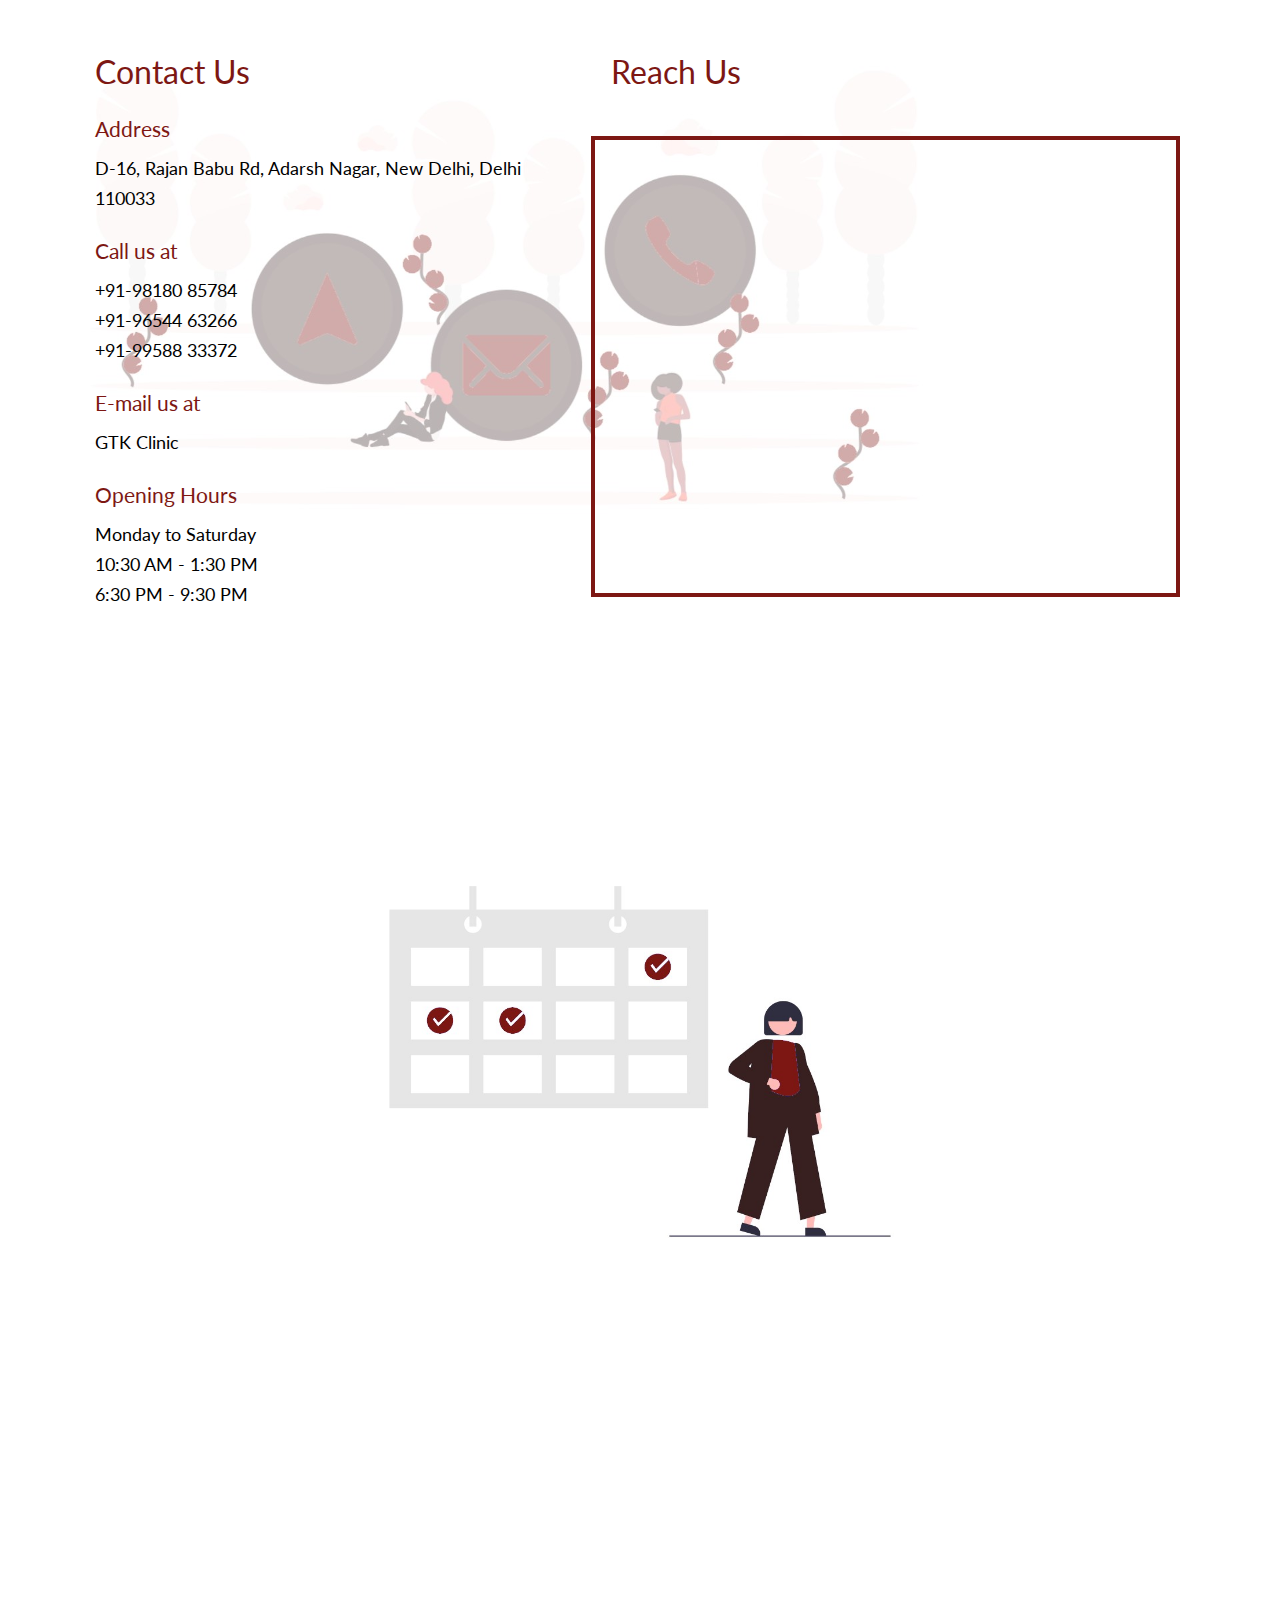
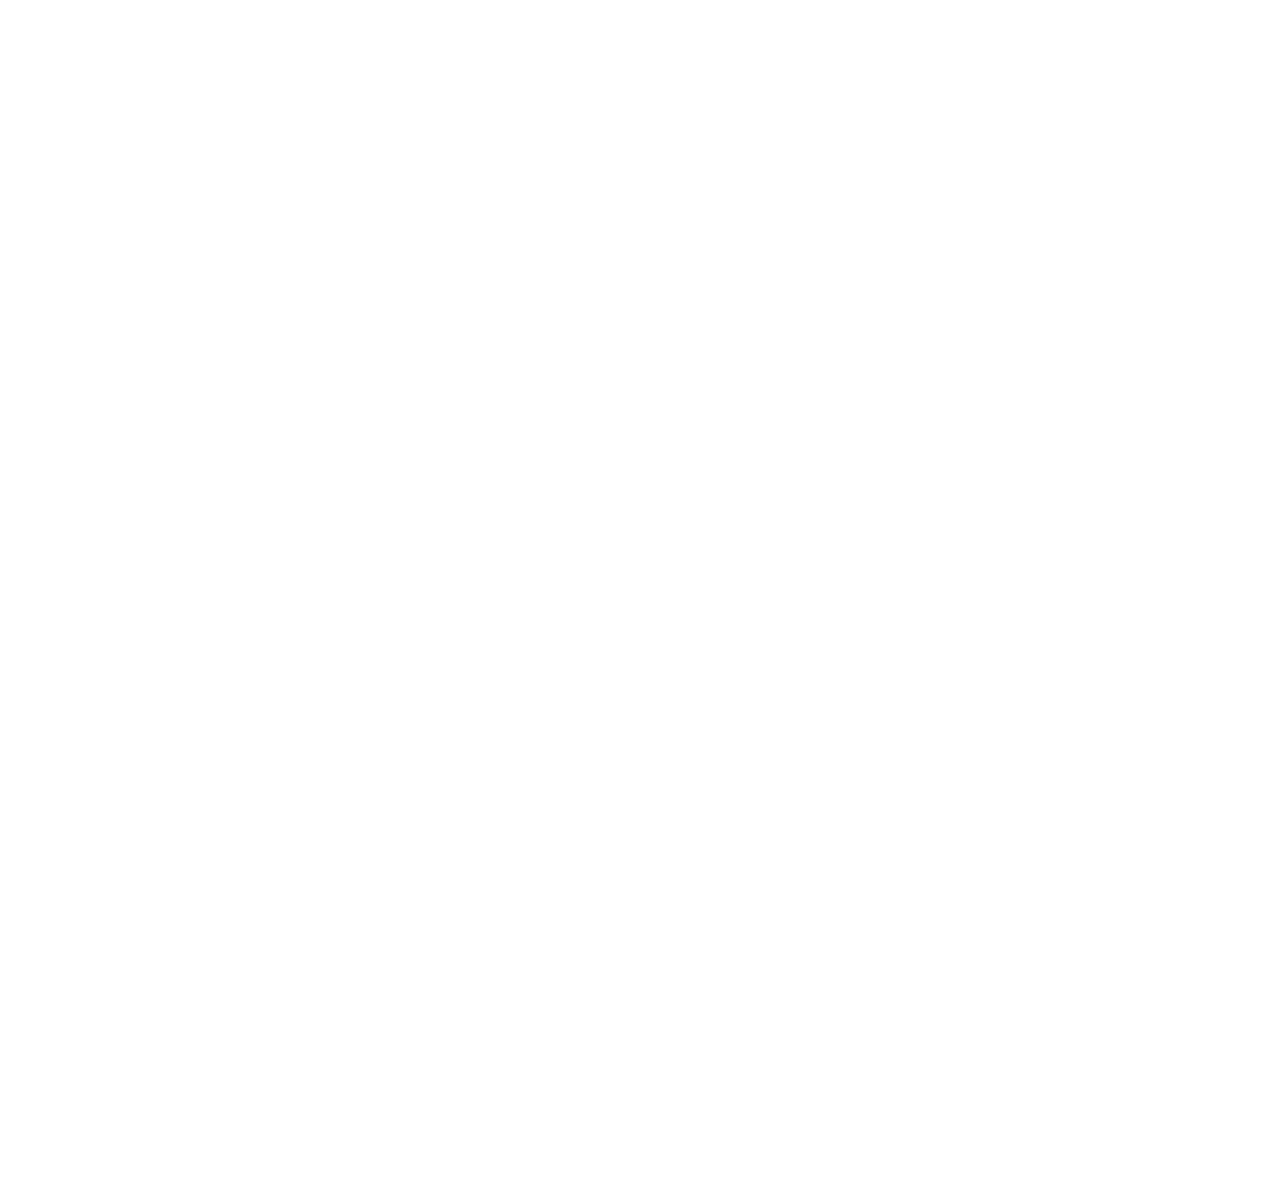
==== commit 429eb192: "update" ====
--- a/index.html
+++ b/index.html
@@ -61,7 +61,7 @@
         <a href="https://www.facebook.com/GTKSurgicals" target="_blank"><img src="./img/Fb.png" alt=""></a>
     </div>
     <div class="Linkedin">
-        <a href="https://www.facebook.com/GTKSurgicals" target="_blank"><img src="./img/Fb.png" alt=""></a>
+        <a href="https://www.linkedin.com/gtk-surgicals/" target="_blank"><img src="./img/linkedin.png" alt=""></a>
     </div>
 
     <section id="home">
--- a/CSS/style.css
+++ b/CSS/style.css
@@ -123,12 +123,12 @@
   filter: drop-shadow(5px 4px 4px #3b3b3b9f);
 }
 
-/* Facebook ICON */
+/* Linkedin ICON */
 .Linkedin {
-  width: 72px;
+  width: 64px;
   position: fixed;
   bottom: 313px;
-  right: 48px;
+  right: 50px;
   z-index: 5;
 }
 .Linkedin img {
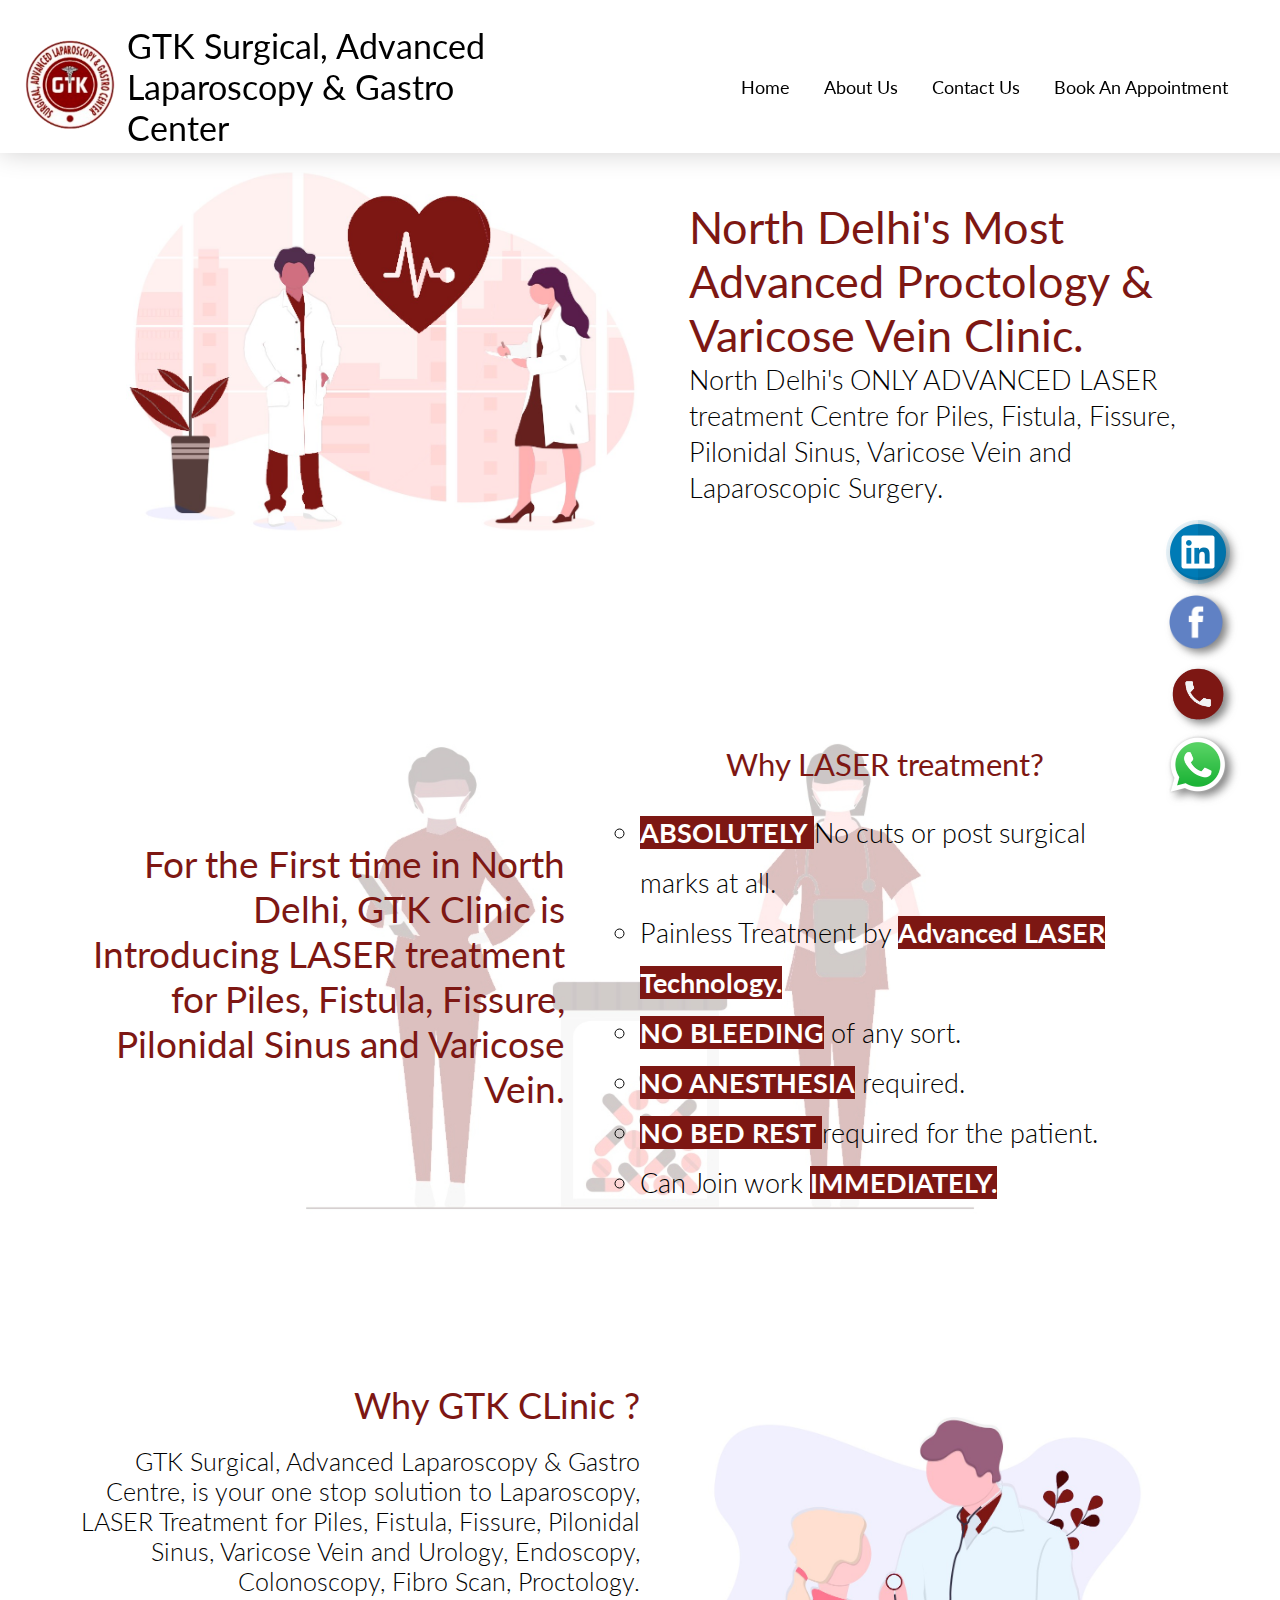
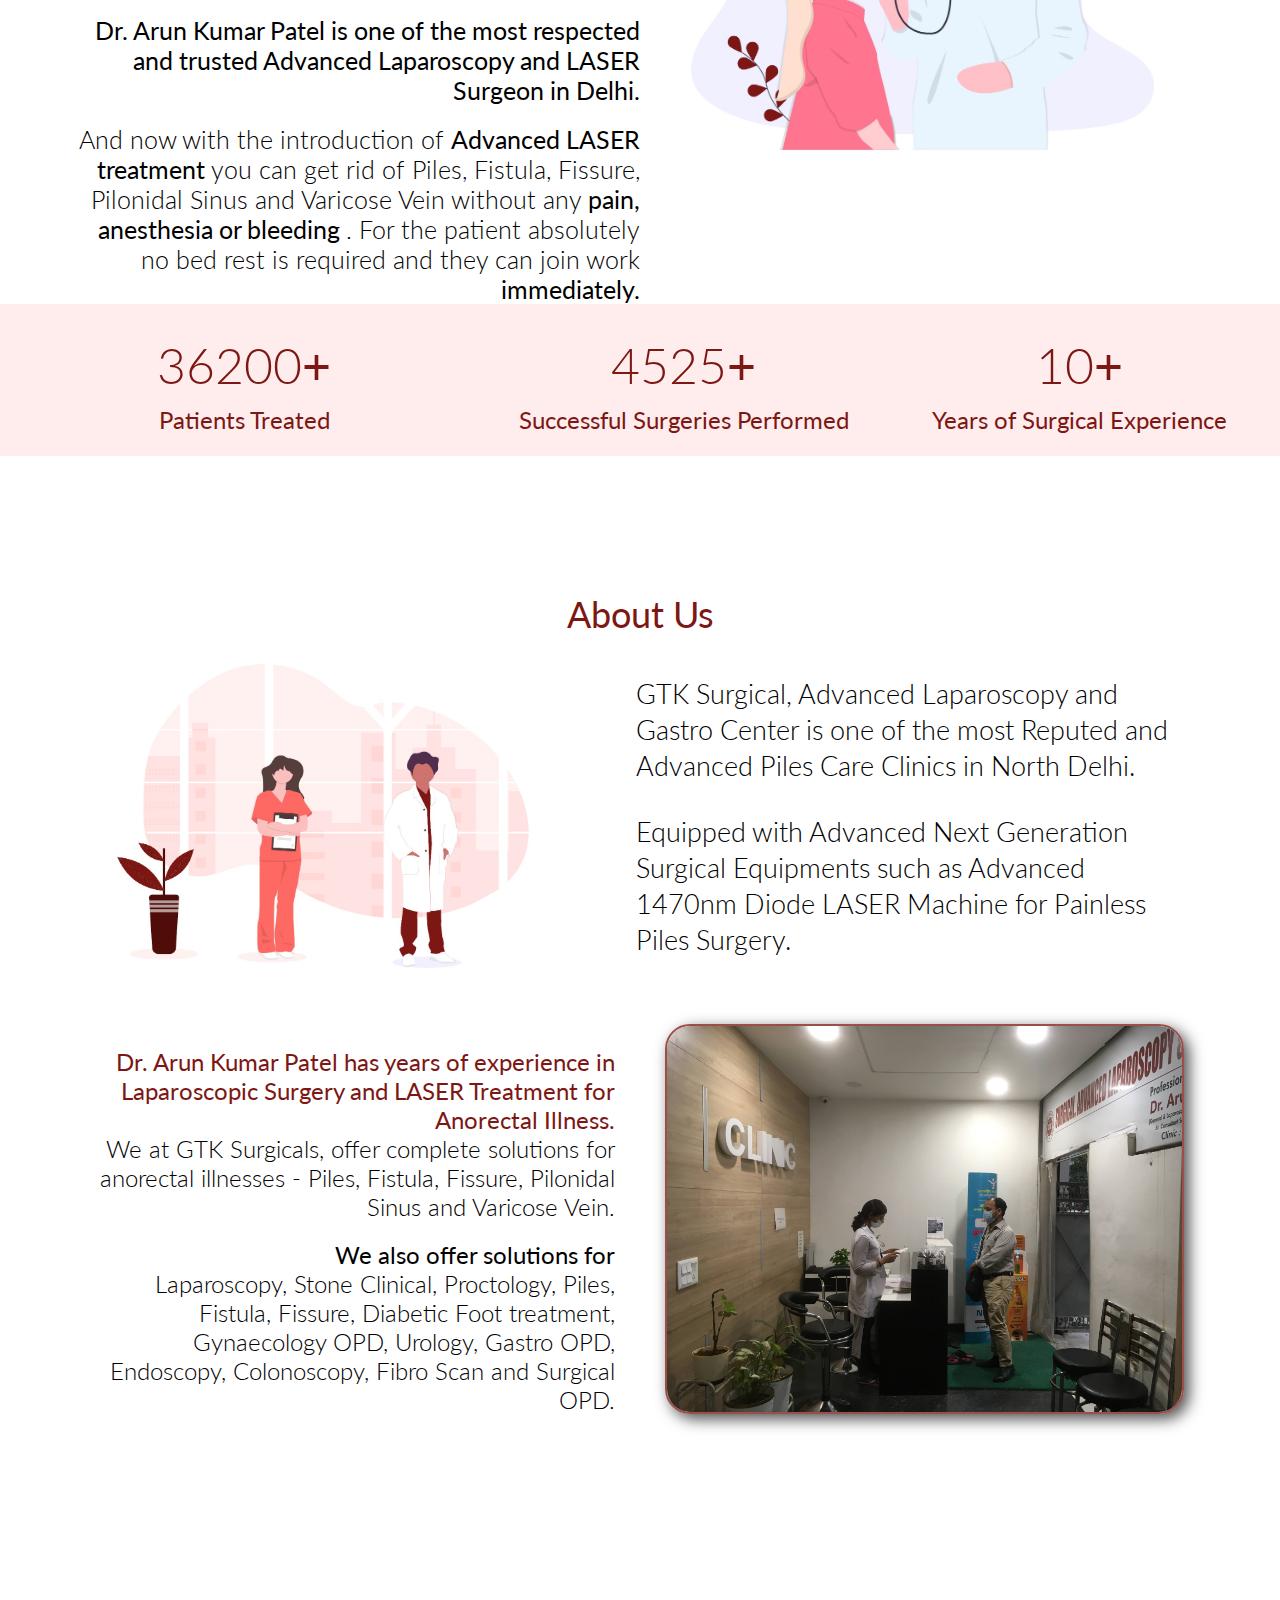
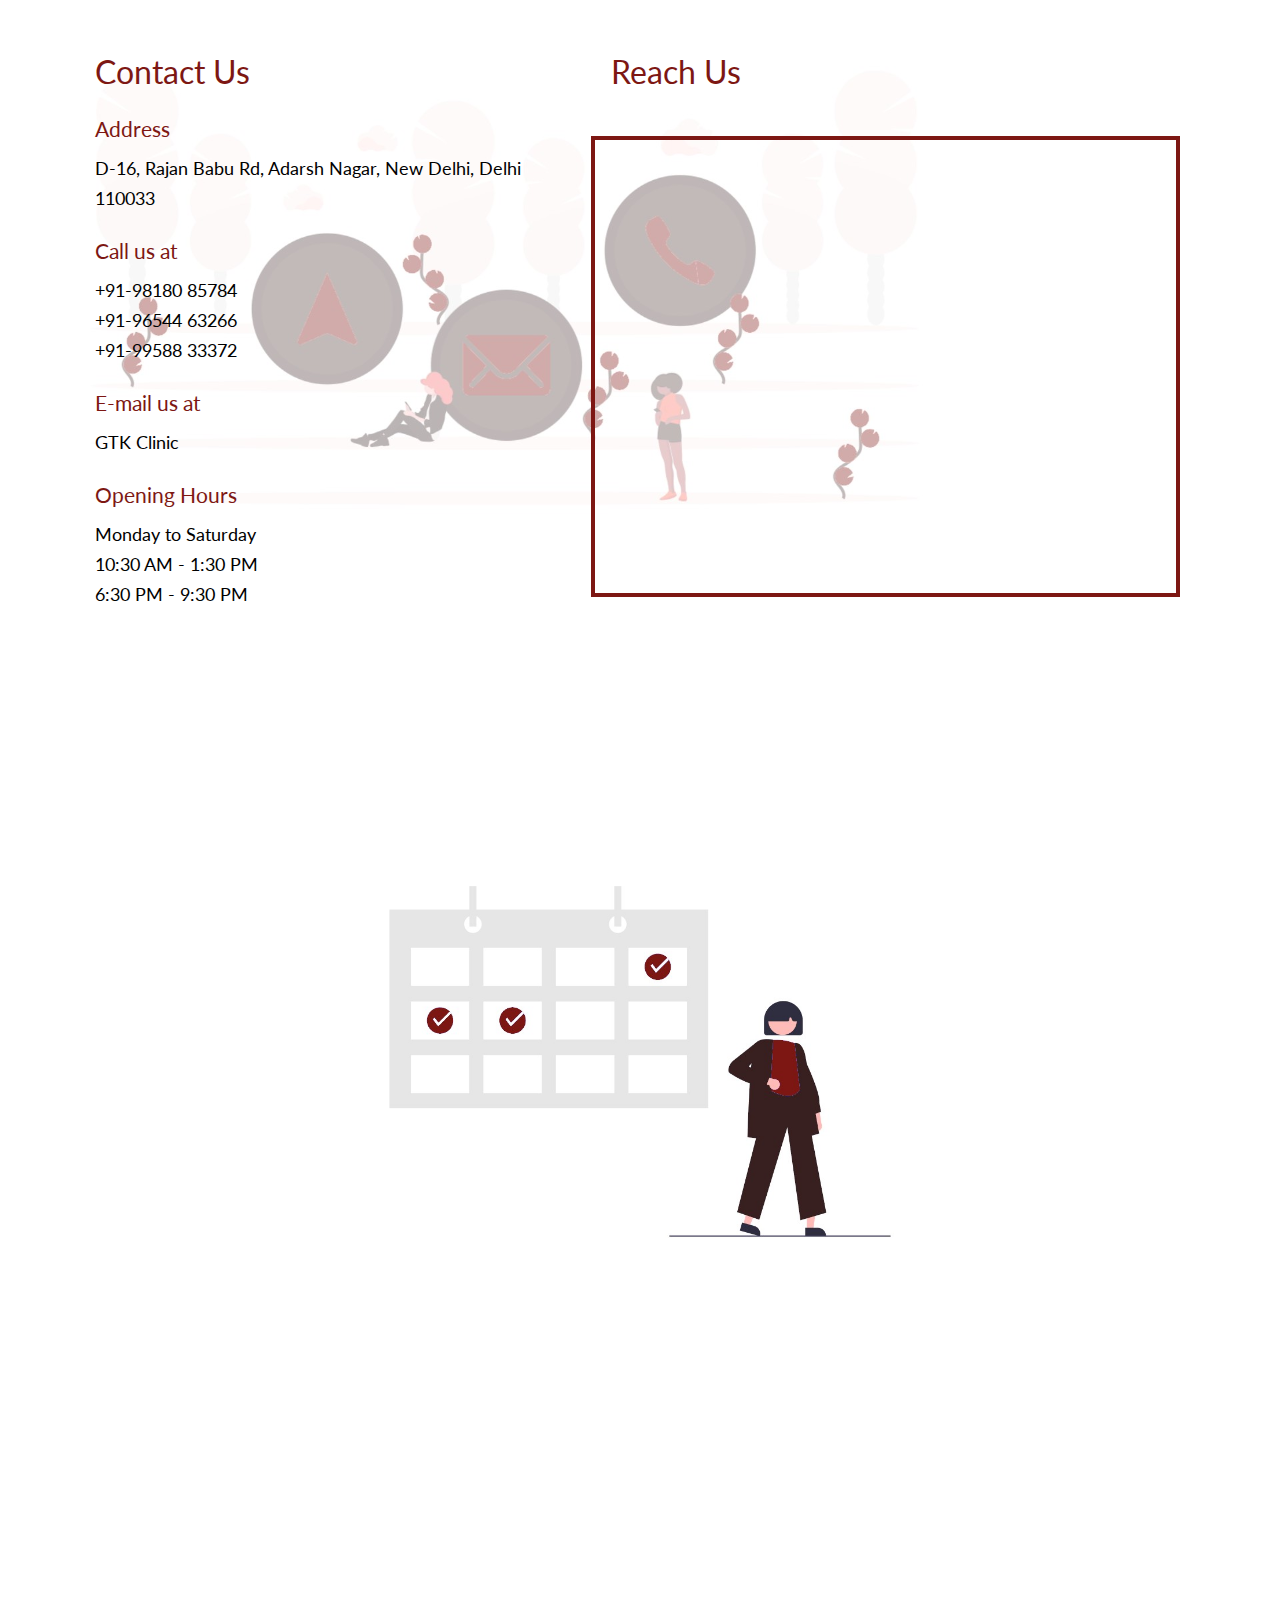
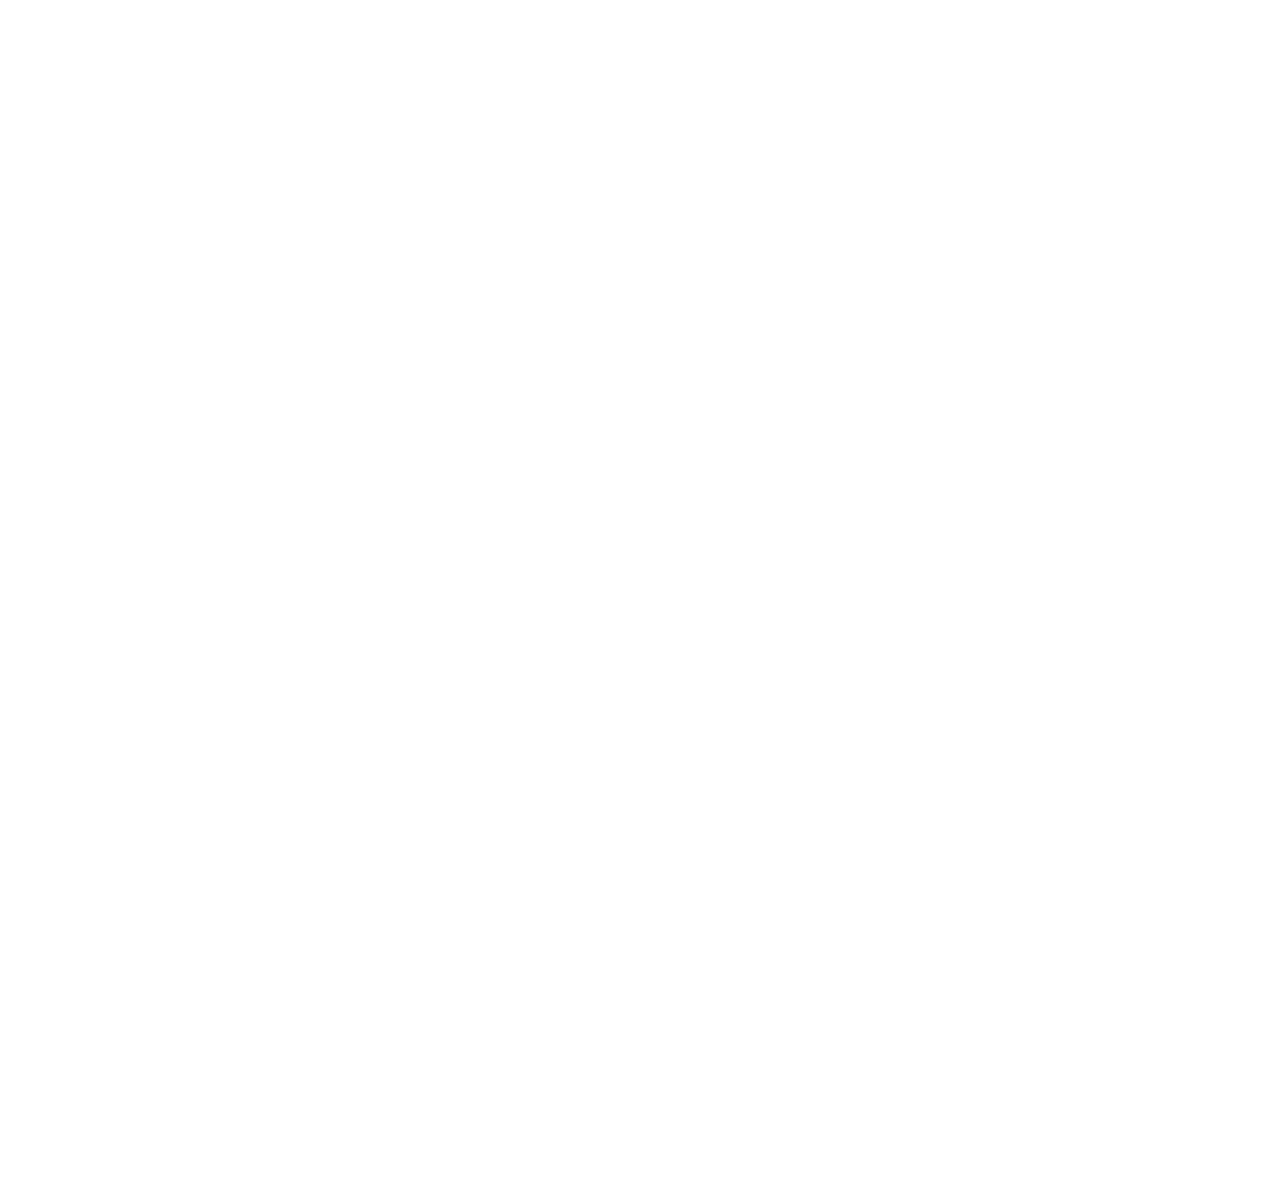
==== commit 5d80a084: "Update index.html" ====
--- a/index.html
+++ b/index.html
@@ -240,7 +240,7 @@
                         <p>
                         <h3>E-mail us at</h3>
                         </p>
-                        <p><a href="mailto:gtkclinic@gmail.com">GTK Clinic</a></p>
+                        <p><a href="mailto:gtksurgicals@gmail.com">GTK Clinic</a></p>
                     </div>
                     <div class="clinic-timings">
                         <p>
